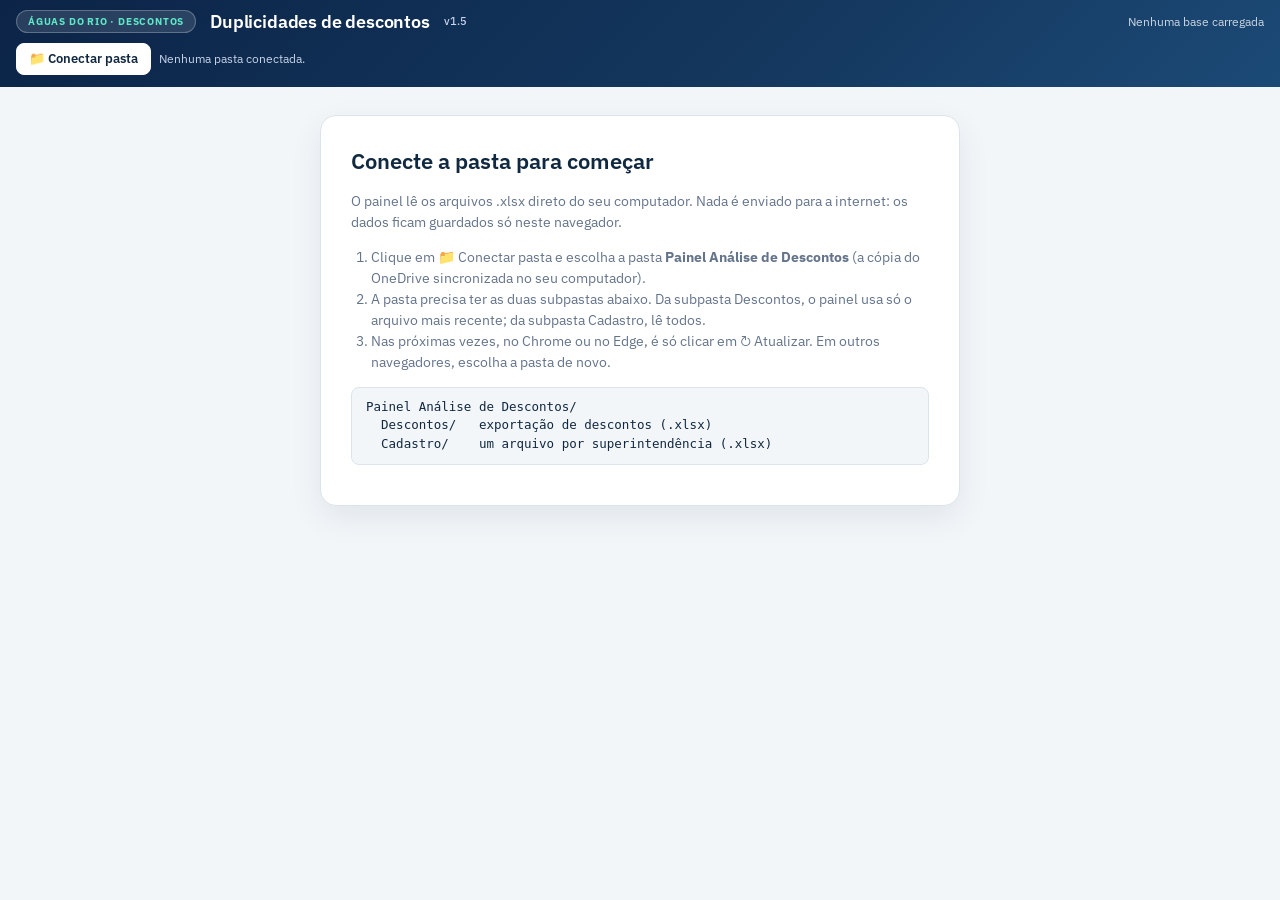
==== duplicidades/index.html @ 4d013b83 "v75: Duplicidade de descontos v1.5: nível 4 automático (mesmo desconto e mesmo total em meses difere" ====
<!doctype html>
<html lang="pt-BR">
<head>
<meta charset="utf-8">
<meta name="viewport" content="width=device-width, initial-scale=1">
<title>Duplicidades de descontos</title>
<!-- ícone: quadrado com o degradê do cabeçalho e duas etiquetas de desconto sobrepostas no verde-água do selo -->
<link rel="icon" type="image/svg+xml" href="data:image/svg+xml,%3Csvg xmlns=%22http://www.w3.org/2000/svg%22 viewBox=%220 0 64 64%22%3E%3Cdefs%3E%3ClinearGradient id=%22f%22 x1=%220%22 y1=%220%22 x2=%221%22 y2=%221%22%3E%3Cstop offset=%220%22 stop-color=%22%230b2447%22/%3E%3Cstop offset=%22.6%22 stop-color=%22%2314375e%22/%3E%3Cstop offset=%221%22 stop-color=%22%231b4a76%22/%3E%3C/linearGradient%3E%3C/defs%3E%3Crect width=%2264%22 height=%2264%22 rx=%2214%22 fill=%22url(%23f)%22/%3E%3Cpath d=%22M8 22h26l12 12-12 12H8z%22 fill=%22none%22 stroke=%22%235ee7c8%22 stroke-width=%225%22 stroke-linejoin=%22round%22 opacity=%22.55%22/%3E%3Cpath d=%22M16 14h26l14 14-14 14H16z%22 fill=%22%235ee7c8%22/%3E%3Ccircle cx=%2246%22 cy=%2228%22 r=%224%22 fill=%22%230b2447%22/%3E%3C/svg%3E">
<link rel="preconnect" href="https://fonts.googleapis.com">
<link rel="preconnect" href="https://fonts.gstatic.com" crossorigin>
<link href="https://fonts.googleapis.com/css2?family=IBM+Plex+Sans:wght@400;500;600;700&family=IBM+Plex+Sans+Condensed:wght@400;500;600;700&display=swap" rel="stylesheet">
<style>
/* Mesma paleta do painel de faturamento: marinho/azul = principal e positivo, laranja = negativo */
:root{
  --preto:#1f2d3d; --marinho:#102840; --azul:#176b9c; --azul-claro:#64748b; --cinza:#f3f6f9;
  --linha:#dbe4ec; --tint:#e7f0f6; --zebra:#f7fafc; --laranja:#E8710A; --laranja-texto:#C2560C; --laranja-tint:#FDEEDF;
  --existente:#BCD0E1; --aviso:#FFF8E1; --aviso-borda:#E0C070;
  --fonte:'IBM Plex Sans','Segoe UI',Arial,sans-serif;
  --fonte-cond:'IBM Plex Sans Condensed','Segoe UI',Arial,sans-serif;
}
*{box-sizing:border-box}
[hidden]{display:none !important}
body{font-family:var(--fonte);background:var(--cinza);margin:0;color:var(--preto);font-size:14px;line-height:1.5;-webkit-font-smoothing:antialiased}
button,select,input{font:inherit;color:inherit}
:focus-visible{outline:2px solid var(--azul-claro);outline-offset:2px}

/* ===== Cabeçalho ===== */
.header-exec{background:linear-gradient(135deg,#0b2447 0%,#14375e 60%,#1b4a76 100%);color:#fff;padding:10px 16px 12px}
.header-exec :focus-visible{outline-color:#fff}
.header-inner{max-width:1500px;margin:0 auto}
.header-linha{display:flex;align-items:center;gap:6px 14px;flex-wrap:wrap}
.header-badge{display:inline-block;background:rgba(255,255,255,.12);border:1px solid rgba(255,255,255,.25);color:#5ee7c8;font-size:10px;font-weight:700;letter-spacing:.08em;text-transform:uppercase;padding:3px 11px;border-radius:20px}
.header-exec h1{font-size:18px;font-weight:600;margin:0;line-height:1.2;letter-spacing:-.01em}
.versao{font-size:11px;font-weight:500;color:#C8D4EA;font-variant-numeric:tabular-nums}
.header-exec .status{font-size:12px;color:#cbd5e1;margin:0 0 0 auto}
.acoes{display:flex;align-items:center;gap:8px;flex-wrap:wrap;margin-top:10px}
.btn-top{padding:5px 12px;border-radius:8px;font-size:.82rem;font-weight:600;cursor:pointer;background:rgba(255,255,255,.12);color:#fff;border:1px solid rgba(255,255,255,.35)}
.btn-top:hover{background:rgba(255,255,255,.24)}
.btn-top.primary{background:#fff;color:var(--marinho);border-color:#fff}
.btn-top.primary:hover{background:#D5E0F2}
.btn-top.quiet{background:none;border-color:transparent;color:#C8D4EA;font-weight:500}
.btn-top.quiet:hover{color:#FFC9A0}
.btn-top:disabled{opacity:.45;cursor:default}
.fonte{font-size:12px;color:#C8D4EA}
.fonte b{color:#fff;font-weight:600}
.progresso{margin-top:10px}
.prog-linha{display:flex;align-items:center;gap:12px;font-size:.85rem;color:#D5E0F2;flex-wrap:wrap}
.prog-linha .barra{flex:0 1 320px;width:320px;height:8px;background:rgba(255,255,255,.2);border-radius:4px;overflow:hidden}
.barra-fill{height:100%;width:0;background:#5ee7c8;transition:width .2s}
.prog-linha b{color:#fff;font-variant-numeric:tabular-nums;min-width:38px}
.progresso .nota{color:#C8D4EA;margin:4px 0 0;font-size:12.5px;min-height:1.2em}
.progresso.erro #statusTexto,.progresso.erro .nota{color:#FFC9A0}
.progresso.erro .barra,.progresso.erro #statusPct{display:none}

/* ===== Barra de abas e filtros ===== */
.toolbar{max-width:1500px;margin:10px auto 0;padding:0 16px;display:flex;justify-content:space-between;align-items:center;gap:8px;flex-wrap:wrap}
.toggle{display:inline-flex;background:#fff;border:1px solid var(--linha);border-radius:8px;padding:2px}
.toggle button{padding:4px 16px;border:0;border-radius:6px;background:transparent;color:var(--azul);cursor:pointer;font-size:12.5px;font-weight:600}
.toggle button:hover{color:var(--marinho)}
.toggle button.active{background:var(--marinho);color:#fff}
.abas{display:flex;align-items:center;gap:8px;flex-wrap:wrap}
.toggle.painel button{font-size:13px;padding:5px 18px}
.toggle.painel button.active{background:var(--azul)}
.toggle.fonte-base button{font-size:13px;padding:5px 16px}
.filtros{display:flex;gap:8px;flex-wrap:wrap}
.filtro-wrap{position:relative}
.btn-filtro{display:inline-flex;align-items:center;gap:8px;padding:5px 12px;border-radius:8px;border:1px solid var(--linha);background:#fff;color:var(--marinho);cursor:pointer;font-size:12px;font-weight:600;white-space:nowrap}
.btn-filtro:hover{border-color:var(--azul-claro)}
.badge{background:var(--marinho);color:#fff;border-radius:10px;padding:1px 8px;font-size:11px;font-variant-numeric:tabular-nums}
.painel-filtro{display:none;position:absolute;top:calc(100% + 6px);right:0;z-index:100;background:#fff;border:1px solid var(--linha);border-radius:8px;padding:12px;max-height:320px;overflow-y:auto;box-shadow:0 8px 24px rgba(5,5,13,.12);min-width:240px}
.painel-filtro.aberto{display:block}
.painel-acoes{display:flex;gap:8px;margin-bottom:10px}
.check-list{display:flex;flex-direction:column;gap:6px}
.check-item{display:flex;align-items:center;gap:8px;font-size:13px;cursor:pointer}
.check-item input{accent-color:var(--marinho)}
.mini-btn{padding:4px 10px;border:1px solid var(--linha);border-radius:6px;background:var(--cinza);color:var(--marinho);cursor:pointer;font-size:12px;font-weight:600}

/* ===== Conteúdo ===== */
main{max-width:1500px;margin:0 auto;padding:0 16px 40px}
.card{background:#fff;margin:10px 0;padding:14px 18px;border:1px solid var(--linha);border-radius:12px;box-shadow:0 3px 12px rgba(17,42,66,.045)}
.card h2{font-size:14px;font-weight:600;margin:0 0 2px;color:var(--marinho);letter-spacing:-.005em}
.nota-secao{margin:0 0 8px;color:var(--azul-claro);font-size:12px;line-height:1.4}
.card-topo{display:flex;justify-content:space-between;align-items:flex-start;gap:8px 16px;flex-wrap:wrap}
.card-topo > div:first-child{flex:1 1 320px;min-width:0}
.card-topo > .toggle,.card-topo > .card-acoes,.card-topo > .legenda{flex:0 0 auto}
.card-acoes{display:flex;align-items:center;gap:8px;flex-wrap:wrap}
.sel-mes{font:inherit;font-size:12.5px;padding:5px 10px;border:1px solid var(--linha);border-radius:8px;background:#fff;color:var(--marinho)}
.legenda{display:flex;gap:14px;flex-wrap:wrap;font-size:12px;color:var(--azul-claro)}
.legenda i{display:inline-block;width:10px;height:10px;margin-right:6px;vertical-align:-1px}

/* ===== KPIs: faixa única ===== */
.kpis-grid{display:grid;grid-template-columns:repeat(60,minmax(0,1fr));gap:1px;margin:10px 0;background:var(--linha);border:1px solid var(--linha);border-radius:8px;overflow:hidden}
.kpi-card{background:#fff;padding:8px 12px;border-top:3px solid var(--marinho);min-width:0}
.kpi-card.negativo{border-top-color:var(--laranja)}
.kpi-card.destaque{background:var(--tint)}
.kpi-card h3{font-size:11px;font-weight:500;color:var(--azul-claro);margin:0 0 2px;line-height:1.3;min-height:2.6em;display:-webkit-box;-webkit-line-clamp:2;-webkit-box-orient:vertical;overflow:hidden}
.kpi-valor{font-family:var(--fonte-cond);font-size:20px;font-weight:600;margin:0;color:var(--preto);letter-spacing:-.01em;font-variant-numeric:tabular-nums;white-space:nowrap;overflow:hidden;text-overflow:ellipsis}
.kpi-card.destaque .kpi-valor{font-size:24px;color:var(--marinho)}
.kpi-card.negativo .kpi-valor{color:var(--laranja-texto)}
.kpi-delta{font-size:11px;margin:1px 0 0;color:var(--azul-claro);white-space:nowrap;overflow:hidden;text-overflow:ellipsis;font-variant-numeric:tabular-nums}
/* 9 indicadores: 4 na primeira linha (visão geral) e 5 na segunda (níveis, alerta, a verificar) */
#kpis{grid-template-columns:repeat(84,minmax(0,1fr))}
#kpis .kpi-card{grid-column:span 12}
#kpis .kpi-card:nth-child(-n+4){grid-column:span 21}
@media (max-width:900px){.kpis-grid,#kpis{grid-template-columns:repeat(2,minmax(0,1fr))}#kpis .kpi-card,#kpis .kpi-card:nth-child(-n+4){grid-column:span 1}}
@media (max-width:560px){.kpis-grid{grid-template-columns:repeat(2,minmax(0,1fr))}}


.avisos-card{border-color:var(--laranja);display:flex;align-items:center;gap:8px 16px;flex-wrap:wrap;font-size:13px;color:var(--laranja-texto)}
.btn-just{padding:5px 12px;border:1px solid var(--linha);border-radius:6px;background:#fff;color:var(--marinho);font-size:12.5px;cursor:pointer;font-weight:600}
.btn-just:hover{border-color:var(--azul-claro)}
.btn-just:disabled{opacity:.5;cursor:default}

/* ===== Gráfico com tabela alinhada embaixo ===== */
.bloco-rolagem{overflow-x:auto;scrollbar-width:thin}
.bloco{min-width:880px}
.bloco svg{display:block;width:100%;height:auto}
table{border-collapse:collapse;width:100%;font-family:var(--fonte-cond);font-size:12.5px;line-height:1.35;font-variant-numeric:tabular-nums}
th,td{padding:4px 7px;text-align:center;white-space:nowrap}
.tab-alinhada{table-layout:fixed;margin-top:2px}
.tab-alinhada col.rot{width:18%}
.tab-alinhada th{color:var(--azul-claro);font-weight:600;font-size:11.5px;border-bottom:1px solid var(--linha)}
.tab-alinhada td{border-bottom:1px solid #edf1f5}
.tab-alinhada td:first-child,.tab-alinhada th:first-child{text-align:left;font-family:var(--fonte);font-size:12px;color:#334155;white-space:normal;line-height:1.25}
.tab-alinhada tr.forte td{font-weight:700;color:var(--marinho);background:var(--tint)}
.tab-alinhada tr.forte td:first-child{color:var(--marinho)}
.tab-alinhada tr.info td{color:var(--laranja-texto)}
.tab-alinhada tr.info td:first-child{color:var(--laranja-texto)}
.tab-alinhada tr.mudo td{color:var(--azul-claro)}
.tab-alinhada i.cor{display:inline-block;width:9px;height:9px;margin-right:6px;vertical-align:0}

/* ===== Tabelas por cidade e sub-categoria ===== */
.tabela-wrap{overflow:auto;max-height:560px;scrollbar-width:thin}
.tab-seg th{background:var(--marinho);color:#fff;font-weight:600;font-size:11.5px;position:sticky;top:0;z-index:2}
.tab-seg th.sortable{cursor:pointer}
.tab-seg th.sortable:hover{background:var(--azul)}
.tab-seg td{border-bottom:1px solid #edf1f5}
.tab-seg th.grupo{background:var(--azul);text-align:center}
.tab-seg .mudo{color:var(--azul-claro);font-size:11px;font-weight:400}
.tab-seg td.aviso-lista{text-align:left;color:var(--laranja-texto);background:var(--laranja-tint);white-space:normal}
.btn-num{border:0;background:none;padding:0;font:inherit;color:var(--azul);font-weight:600;cursor:pointer;text-decoration:underline;text-underline-offset:2px}
.btn-num:disabled{color:var(--azul-claro);text-decoration:none;cursor:default;font-weight:400}
.tab-seg td:first-child,.tab-seg th:first-child{text-align:left;position:sticky;left:0;z-index:1;background:#fff}
.tab-seg th:first-child{z-index:3;background:var(--marinho)}
.tab-seg td:first-child{color:#334155;font-weight:600;font-family:var(--fonte);font-size:12.5px}
.tab-seg tbody tr:hover td{background:#f8fafc}
.aviso-abas{background:#fff4e8;border:1px solid #f3c89a;border-left:4px solid var(--laranja,#E8710A);color:#7a3a06;border-radius:8px;padding:10px 14px;margin:0 0 12px;font-size:13px;line-height:1.45}
.aviso-abas b{color:#C2560C}
.dados span.neg{color:var(--laranja-texto);font-weight:600}
.dados .tab-seg td{white-space:normal}
.dados h2{margin-top:18px}.dados h2:first-child{margin-top:0}
.dados ol{margin:6px 0 4px;padding-left:24px;line-height:1.5;font-size:13.5px;color:#1e293b}
.dados ol li{margin:7px 0}.dados ol li b{color:var(--marinho)}
.dados ul{margin:4px 0;padding-left:20px}
.dados .ex{color:var(--azul-claro);font-size:12.5px}
.dados table{max-width:760px;margin:6px 0 10px}
.dados p.nota-secao{max-width:none}
.tab-seg tr.linha-total td{background:var(--tint);border-top:1.5px solid var(--azul);font-weight:700;color:var(--marinho)}
.tab-seg td.tot{font-weight:700;color:var(--marinho);background:var(--zebra)}
.tab-seg td.info{color:var(--laranja-texto)}
.tab-seg td.zero{color:#b6c2ce}

/* ===== Consolidado ===== */
.cons-bar{display:flex;flex-wrap:wrap;gap:10px 18px;align-items:center;margin-bottom:10px}
.field{display:flex;align-items:center;gap:8px;color:var(--marinho);font-size:12.5px;font-weight:600}
.field select,.field input{font-weight:400;padding:5px 10px;border:1px solid var(--linha);border-radius:8px;background:#fff;color:var(--marinho);min-width:160px}
.chips{display:flex;flex-wrap:wrap;gap:6px}
.chip{border:1px solid var(--linha);background:#fff;border-radius:999px;padding:2px 11px;font-size:12px;cursor:pointer;color:var(--azul-claro)}
.chip[aria-pressed="true"]{background:var(--marinho);border-color:var(--marinho);color:#fff}
.keyline{font-size:12px;color:var(--azul-claro);margin:0 0 6px}
.keyline i{display:inline-block;width:11px;height:11px;border:1px solid var(--linha);margin:0 5px 0 14px;vertical-align:-1px}
.keyline i:first-child{margin-left:0}
.count{color:var(--azul-claro);font-size:12.5px;margin:0 0 6px}
.aviso-cons{font-size:12px;color:var(--laranja-texto);margin:0 0 6px}
.btn-link{border:0;background:none;padding:0;color:var(--azul);font-size:12px;font-weight:600;cursor:pointer;text-decoration:underline}
.cons-wrap{overflow:auto;max-height:620px;border:1px solid var(--linha);border-radius:8px}
.cons th,.cons td{font-size:12px;padding:4px 8px;border-bottom:1px solid #edf1f5;text-align:right}
.cons th{background:var(--marinho);color:#fff;font-weight:600;position:sticky;top:0;z-index:2}
.cons thead tr:nth-child(2) th{background:var(--azul);font-weight:500}
.cons th.grp{text-align:left;border-left:1px solid rgba(255,255,255,.35)}
.cons th.gs,.cons td.gs{border-left:1px solid var(--linha)}
.cons .txt{text-align:left}
.cons th:first-child,.cons td:first-child{position:sticky;left:0;z-index:1;background:#fff}
.cons th:first-child{z-index:3;background:var(--marinho)}
.cons .c2{position:sticky;left:var(--c1w,100px);z-index:1;background:#fff;border-right:1px solid var(--linha)}
.cons thead th.c2{z-index:3;background:var(--marinho)}
.cons thead tr:nth-child(2) th{left:auto;z-index:2}
.cons tbody tr:hover td{background:#f8fafc}
.cons td.pos{color:var(--marinho);font-weight:600}
.cons td.neg{color:var(--laranja-texto);font-weight:600}
.cons td.chg-in{background:var(--tint) !important;color:var(--marinho);font-weight:600}
.cons td.chg-out{background:var(--laranja-tint) !important;color:var(--laranja-texto);font-weight:600}
.cons td.warn{background:var(--aviso) !important;outline:1px dashed var(--aviso-borda);outline-offset:-2px}
.pager{display:flex;align-items:center;gap:10px;justify-content:flex-end;margin-top:10px;color:var(--azul-claro);font-size:12.5px}

/* ===== Tela inicial ===== */
.inicio{max-width:640px;margin:28px auto;background:#fff;border-radius:16px;border:1px solid var(--linha);box-shadow:0 12px 32px rgba(17,42,66,.08);padding:28px 30px}
.inicio h2{margin:0 0 8px;font-size:22px;font-weight:600;color:var(--marinho)}
.inicio p,.inicio li{color:var(--azul-claro)}
.inicio ol{padding-left:20px}
.drop{margin-top:18px;border:2px dashed var(--linha);border-radius:10px;padding:24px;text-align:center;color:var(--azul-claro)}
.drop.over{border-color:var(--azul);background:var(--tint)}
.bloco svg{cursor:crosshair}
.dica{position:fixed;z-index:70;pointer-events:none;background:#fff;border:1px solid var(--linha);border-radius:8px;box-shadow:0 8px 24px rgba(17,42,66,.16);padding:8px 12px;font-size:12px;line-height:1.45;min-width:200px;max-width:320px;font-variant-numeric:tabular-nums}
.dica b.mes{display:block;font-size:12.5px;color:var(--marinho);margin-bottom:4px}
.dica .lin{display:flex;justify-content:space-between;gap:14px;color:#334155}
.dica .lin span:last-child{font-family:var(--fonte-cond);font-weight:600;color:var(--preto)}
.dica .lin i{display:inline-block;width:9px;height:9px;margin-right:6px;vertical-align:0}
.dica .lin.forte span{font-weight:700;color:var(--marinho)}
.dica .lin.neg span:last-child{color:var(--laranja-texto)}
.dica .lin.mudo{color:var(--azul-claro)}
.dica hr{border:0;border-top:1px solid var(--linha);margin:4px 0}
.toast{position:fixed;bottom:20px;left:50%;transform:translateX(-50%);background:var(--marinho);color:#fff;padding:10px 18px;border-radius:8px;z-index:60;font-size:13px;max-width:90vw}
.rodape{color:var(--azul-claro);font-size:11.5px;margin:12px 2px 0;line-height:1.45}
@media (prefers-reduced-motion: reduce){.barra-fill{transition:none}}
@media print{
  @page{size:A4 landscape;margin:10mm}
  .acoes,.fonte,.progresso,.toolbar .filtros,.toggle,.btn-just,.cons-bar{display:none !important}
  .header-exec,th,.kpi-card,.tab-alinhada tr.forte td{-webkit-print-color-adjust:exact;print-color-adjust:exact}
  .card,.kpis-grid{break-inside:avoid}
  .bloco{min-width:0}
}
/* ===== Específico deste painel ===== */
.painel-filtro .busca-filtro{width:100%;margin:0 0 8px;padding:5px 9px;border:1px solid var(--linha);border-radius:6px;font-size:12.5px}
.btn-filtro .badge.todas{background:var(--tint);color:var(--marinho)}
.filtro-wrap.ligado .btn-filtro{border-color:#f59e0b;background:#ffedd5;color:#9a3412}
.filtro-wrap.ligado .badge{background:#9a3412}
.btn-limpar{border:0;background:none;color:var(--laranja-texto);font-size:12px;font-weight:600;cursor:pointer;padding:5px 4px}
.btn-limpar:hover{text-decoration:underline}
.tag{display:inline-block;border-radius:10px;padding:0 8px;font-size:11px;font-weight:600;font-family:var(--fonte);white-space:nowrap}
.tag.n1{background:var(--marinho);color:#fff}
.tag.n2{background:#dbeaf4;color:var(--azul)}
.tag.n3{background:#e6f1f8;color:#102840;border:1px solid #9cc3dc}
.tag.n4{background:#dcf2ea;color:#14634f;border:1px solid #1f8a70}
.tag.n5{background:#fdf0c4;color:#7a4b00;border:1px solid #e0a100}
.cons .mudo{color:var(--azul-claro);font-size:11px}
.tag.al{background:var(--laranja-tint);color:var(--laranja-texto)}
.tag.ver{background:#ffedd5;color:#9a3412}
.tag.ok{background:#dcfce7;color:#166534}
.tag.rep{background:var(--laranja-tint);color:var(--laranja-texto)}
.tag.sup{background:#e0e7ff;color:#3730a3}
.cons td.abre{width:26px;text-align:center;cursor:pointer;color:var(--azul);font-weight:700}
.cons tr.linha{cursor:pointer}
.cons tr.aberta td{background:var(--tint)}
.cons tr.det > td{background:#f8fafc;padding:8px 10px 12px 36px;text-align:left}
.cons tr.det table{width:auto;min-width:760px;border:1px solid var(--linha);border-radius:6px;background:#fff}
.cons tr.det th{position:static;background:var(--azul);font-size:11.5px}
.cons tr.det td{font-size:12px;border-bottom:1px solid #edf1f5}
.cons tr.det tr.repeticao td{color:var(--laranja-texto)}
.cons td.num{font-variant-numeric:tabular-nums}
.cons td.forte{font-weight:700;color:var(--marinho)}
.cons td.neg{color:var(--laranja-texto);font-weight:600}
.cons th:first-child,.cons td:first-child{position:static}
.lista-nota{font-size:12px;color:var(--azul-claro);margin:0 0 8px}
.tab-seg td.num{text-align:right}
.tab-seg th{text-align:right}
.tab-seg th:first-child{text-align:left}
.tab-usr td:first-child{font-family:var(--fonte-cond)}
.kpi-delta{white-space:normal}
.kpi-card.alerta{border-top-color:var(--laranja)}
.kpi-card.alerta .kpi-valor{color:var(--laranja-texto)}
.kpi-card.atencao{border-top-color:#f59e0b}
.bloco svg .col-hover{fill:transparent}
.bloco svg .col-hover:hover,.bloco svg .col-hover.ativa{fill:rgba(23,107,156,.07)}
.dados .tab-seg{width:auto}
.dados .tab-seg th{text-align:left}
.dados .tab-seg td.num,.dados .tab-seg th.num{text-align:right}
.bloco .tab-alinhada td:first-child,.bloco .tab-alinhada th:first-child{position:sticky;left:0;z-index:1;background:#fff;box-shadow:6px 0 6px -6px rgba(17,42,66,.18)}
.bloco .tab-alinhada tr.forte td:first-child{background:var(--tint)}
.semdados{padding:30px 10px;text-align:center;color:var(--azul-claro)}
/* dentro do painel de Arrecadação: a pasta vem da pasta principal (subpasta Duplicidades); sem os botões de pasta */
body.embutido #btnFolder,body.embutido #btnUpdate,body.embutido #btnClear,body.embutido .header-badge,body.embutido .header-linha h1{display:none!important}
body.embutido .header-exec{border-radius:10px;padding:6px 14px}
body.embutido .acoes{margin-top:2px}
/* página inteira e nada rolando para o lado: tabelas e gráficos cabem no quadro (texto e títulos quebram linha) */
.header-inner,.toolbar,main{max-width:none}
body.embutido .toolbar{padding:0}
body.embutido main{padding:0 0 30px}
.bloco-rolagem{overflow-x:hidden}
.tabela-wrap{overflow-x:hidden;overflow-y:auto}
.cons-wrap{overflow-x:hidden;overflow-y:auto}
th{white-space:normal}
td.txt,table.res-tab td:first-child,.tab-seg td:first-child{white-space:normal;overflow-wrap:anywhere}
.cons{width:100%}
/* Resultado (apresentação): no estilo do resultado da Análise de Garantia */
.res-kpis{display:grid;grid-template-columns:1.4fr 1fr 1fr;gap:12px;margin:10px 0 14px}
.res-kpi{background:#fff;border:1px solid var(--linha);border-radius:10px;padding:14px 18px;border-left:6px solid var(--marinho)}
.res-kpi.total{background:var(--marinho);color:#fff;border-left-color:#5ee7c8}
.res-kpi span{display:block;font-size:12px;font-weight:600;text-transform:uppercase;letter-spacing:.03em;color:var(--azul-claro)}
.res-kpi.total span{color:#c8d4ea}
.res-kpi b{display:block;font-size:30px;font-weight:600;color:var(--marinho);margin:4px 0 2px;line-height:1.1}
.res-kpi.total b{color:#fff;font-size:36px}
.res-kpi small{font-size:12px;color:var(--azul-claro)}
.res-kpi.total small{color:#c8d4ea}
.res-grade{display:grid;grid-template-columns:minmax(0,1fr) minmax(0,1.25fr);gap:14px;margin-bottom:14px}
.res-grade .card{margin:0}
table.res-tab{width:100%;border-collapse:collapse;font-size:13px}
table.res-tab th{background:var(--marinho);color:#fff;font-weight:600;font-size:11.5px;padding:6px 8px;text-align:left}
table.res-tab th.num,table.res-tab td.num{text-align:right}
table.res-tab td{padding:6px 8px;border-bottom:1px solid var(--linha);text-align:left}
table.res-tab th{white-space:normal;vertical-align:bottom}
table.res-tab td.num{white-space:nowrap}
table.res-tab tr.linha-total td{background:var(--tint);font-weight:700;color:var(--marinho);border-top:2px solid var(--marinho)}
table.res-tab td.ganho{color:#166534;font-weight:700}
.res-cor{display:inline-block;width:10px;height:10px;border-radius:2px;margin-right:6px;vertical-align:middle}
.res-barra{display:flex;height:14px;border-radius:7px;overflow:hidden;background:#eef2f6;margin:6px 0 2px}
.res-barra i{display:block;height:100%}
.res-nota{font-size:12px;color:var(--azul-claro);margin:6px 0 0}
.res-kpis.unico{grid-template-columns:minmax(0,1fr)}
table.res-tab tr.res-sup td:first-child{cursor:pointer;font-weight:600}
table.res-tab tr.res-sup:hover td{background:#f5f8fb}
.res-seta{display:inline-block;width:14px;color:var(--azul)}
table.res-tab tr.res-cid td{color:#475569;font-size:12.5px}
table.res-tab tr.res-cid td:first-child{padding-left:28px}
@media (max-width:900px){.res-kpis,.res-grade{grid-template-columns:minmax(0,1fr)}}
/* verificação manual (Alerta e A verificar): Duplicidade (nível 4) ou Válido */
.marca{display:inline-flex;gap:4px}
.marca button{font:inherit;font-size:11px;font-weight:600;padding:2px 8px;border-radius:10px;border:1px solid var(--linha);background:#fff;color:var(--azul);cursor:pointer;white-space:nowrap}
.marca button.on-dup{background:#fdf0c4;border-color:#e0a100;color:#7a4b00}
.marca button.on-ok{background:#dcfce7;border-color:#86efac;color:#166534}
pre.pasta{background:var(--cinza);border:1px solid var(--linha);border-radius:8px;padding:10px 14px;font-size:12.5px;color:var(--marinho);overflow:auto}
</style>
</head>
<body>

<header class="header-exec">
  <div class="header-inner">
    <div class="header-linha">
      <span class="header-badge">Águas do Rio · Descontos</span>
      <h1>Duplicidades de descontos</h1>
      <span class="versao" id="versao" title="Versão do painel"></span>
      <p class="status" id="status">Nenhuma base carregada</p>
    </div>
    <div class="acoes">
      <button class="btn-top primary" id="btnFolder" type="button">📁 Conectar pasta</button>
      <button class="btn-top" id="btnUpdate" type="button" hidden>↻ Atualizar</button>
      <span class="fonte" id="fonte">Nenhuma pasta conectada.</span>
      <button class="btn-top quiet" id="btnClear" type="button" hidden style="margin-left:auto">Apagar dados do navegador</button>
      <input type="file" id="inFolder" webkitdirectory multiple hidden>
    </div>
    <div class="progresso" id="progresso" hidden role="status" aria-live="polite">
      <div class="prog-linha"><div class="barra"><div class="barra-fill" id="barraFill"></div></div><b id="statusPct">0%</b><span id="statusTexto">Preparando…</span></div>
      <p class="nota" id="statusNota"></p>
    </div>
  </div>
</header>

<div class="toolbar" id="toolbar" hidden>
  <div class="abas">
    <div class="toggle" role="group" aria-label="Visão" id="subAbas">
      <button type="button" class="active" data-tab="resultado" aria-pressed="true">Resultado</button>
      <button type="button" data-tab="resumo" aria-pressed="false">Diagnóstico</button>
      <button type="button" data-tab="dup" aria-pressed="false">Duplicidades</button>
      <button type="button" data-tab="dados" aria-pressed="false">Dados</button>
    </div>
  </div>
  <div class="filtros">
    <div class="filtro-wrap" id="fSup"></div>
    <div class="filtro-wrap" id="fCid"></div>
    <div class="filtro-wrap" id="fZona"></div>
    <div class="filtro-wrap" id="fUsr"></div>
    <div class="filtro-wrap" id="fMes"></div>
    <button type="button" class="btn-limpar" id="btnLimpar" hidden>Limpar filtros</button>
  </div>
</div>

<main>
  <section class="inicio" id="empty">
    <h2>Conecte a pasta para começar</h2>
    <p>O painel lê os arquivos .xlsx direto do seu computador. Nada é enviado para a internet: os dados ficam guardados só neste navegador.</p>
    <ol>
      <li>Clique em 📁 Conectar pasta e escolha a pasta <b>Painel Análise de Descontos</b> (a cópia do OneDrive sincronizada no seu computador).</li>
      <li>A pasta precisa ter as duas subpastas abaixo. Da subpasta Descontos, o painel usa só o arquivo mais recente; da subpasta Cadastro, lê todos.</li>
      <li>Nas próximas vezes, no Chrome ou no Edge, é só clicar em ↻ Atualizar. Em outros navegadores, escolha a pasta de novo.</li>
    </ol>
    <pre class="pasta">Painel Análise de Descontos/
  Descontos/   exportação de descontos (.xlsx)
  Cadastro/    um arquivo por superintendência (.xlsx)</pre>
  </section>

  <!-- ===== Resultado (apresentação) ===== -->
  <section id="view-resultado" hidden>
    <div class="card">
      <div class="card-topo"><div>
        <h2>Resultado do trabalho com os descontos em duplicidade</h2>
        <p class="nota-secao" id="resNota"></p>
      </div></div>
      <div class="res-kpis" id="resKpis"></div>
      <div class="res-barra" id="resBarra"></div>
      <p class="res-nota" id="resBarraNota"></p>
    </div>
    <div class="res-grade">
      <div class="card"><h2>Por nível</h2><div class="tabela-wrap"><table class="res-tab" id="resNivel"></table></div></div>
      <div class="card"><h2 id="resSupTit">Por superintendência</h2><div class="tabela-wrap"><table class="res-tab" id="resSup"></table></div></div>
    </div>
    <div class="card">
      <div class="card-topo"><div><h2>Por mês de referência</h2><p class="nota-secao">Valor recuperado (lançamentos a mais) de cada mês de referência, por nível.</p></div></div>
      <div class="bloco-rolagem"><div class="bloco" id="resMesGraf"></div></div>
      <div class="tabela-wrap"><table class="res-tab" id="resMes"></table></div>
    </div>
    <div class="card">
      <div class="card-topo"><div><h2>Verificação manual</h2><p class="nota-secao">Casos de “Alerta entre meses” e “A verificar” conferidos na matrícula (aba Duplicidades). Marcados como duplicidade, entram no nível 5.</p></div></div>
      <div class="tabela-wrap"><table class="res-tab" id="resVerif"></table></div>
    </div>
  </section>

  <!-- ===== Diagnóstico (antes "Resumo") ===== -->
  <section id="view-resumo" hidden>
    <div class="kpis-grid" id="kpis"></div>

    <div class="card">
      <div class="card-topo">
        <div>
          <h2 id="grafTit">Lançamentos a mais por mês de referência</h2>
          <p class="nota-secao" id="grafNota"></p>
        </div>
        <div class="card-acoes">
          <div class="legenda"><span><i style="background:#102840"></i>Nível 1 – idênticos</span><span><i style="background:#176b9c"></i>Nível 2 – total diferente</span><span><i style="background:#9cc3dc"></i>Nível 3 – mesmo total, desconto diferente</span><span><i style="background:#1f8a70"></i>Nível 4 – idêntico em meses diferentes</span><span><i style="background:#e0a100"></i>Nível 5 – verificado manualmente</span></div>
          <div class="toggle" role="group" aria-label="Medida do gráfico">
            <button type="button" class="active" data-med="rep" aria-pressed="true">Lançamentos</button>
            <button type="button" data-med="mat" aria-pressed="false">Matrículas</button>
            <button type="button" data-med="val" aria-pressed="false">Valor (R$)</button>
          </div>
        </div>
      </div>
      <div class="bloco-rolagem"><div class="bloco" id="grafBloco"></div></div>
    </div>

    <div class="card">
      <div class="card-topo">
        <div>
          <h2>Por usuário</h2>
          <p class="nota-secao">Quem fez os lançamentos dos descontos repetidos. Os lançamentos a mais contam para o usuário que os fez (o lançamento mais recente de cada desconto repetido é o válido). Clique no número de lançamentos a mais para ver os descontos repetidos do usuário.</p>
        </div>
      </div>
      <div class="tabela-wrap"><table class="tab-seg tab-usr" id="tblUsr"></table></div>
    </div>
    <p class="rodape" id="rodapeResumo"></p>
  </section>

  <!-- ===== Duplicidades ===== -->
  <section id="view-dup" hidden>
    <div class="card">
      <div class="card-topo">
        <div>
          <h2 id="listaTit">Duplicidades</h2>
          <p class="nota-secao" id="listaNota"></p>
        </div>
        <div class="toggle" role="group" aria-label="Lista">
          <button type="button" class="active" data-lista="dup" aria-pressed="true">Duplicidades</button>
          <button type="button" data-lista="al" aria-pressed="false">Alerta entre meses</button>
          <button type="button" data-lista="ver" aria-pressed="false">A verificar</button>
        </div>
      </div>
      <div class="cons-bar">
        <label class="field">Buscar <input type="search" id="busca" placeholder="Matrícula ou cliente"></label>
        <label class="field" id="campoNivel">Nível
          <select id="selNivel"><option value="">Todos os níveis</option><option value="1">Nível 1 – idênticos</option><option value="2">Nível 2 – total diferente</option><option value="3">Nível 3 – mesmo total, desconto diferente</option><option value="4">Nível 4 – idêntico em meses diferentes</option><option value="5">Nível 5 – verificado manualmente</option></select>
        </label>
        <label class="field">Ordenar
          <select id="selOrd">
            <option value="valor">Maior valor em duplicidade</option>
            <option value="vezes">Mais lançamentos</option>
            <option value="recente">Mais recentes</option>
            <option value="mat">Matrícula</option>
          </select>
        </label>
        <button type="button" class="btn-just" id="btnCsv">⬇ Baixar lista</button>
      </div>
      <p class="count" id="contagem"></p>
      <div class="cons-wrap"><table class="cons" id="tblLista"></table></div>
      <div class="pager" id="pager"></div>
    </div>
  </section>

  <!-- ===== Dados ===== -->
  <section id="view-dados" hidden>
    <div class="card dados" id="dados"></div>
  </section>
</main>
<div class="dica" id="dica" hidden></div>

<script type="text/plain" id="worker-src">
const norm = s => String(s == null ? '' : s).normalize('NFD').replace(/[\u0300-\u036f]/g,'').trim().toUpperCase().replace(/\s+/g,'_');
const str = v => v == null ? '' : String(v).trim();
function toNum(v){
  if (v == null || v === '') return 0;
  if (typeof v === 'number') return isFinite(v) ? v : 0;
  let s = String(v).trim();
  if (s.indexOf(',') >= 0) s = s.replace(/\./g,'').replace(',', '.');
  const n = Number(s); return isFinite(n) ? n : 0;
}
function refKey(v){
  if (v == null || v === '') return null;
  if (typeof v === 'number'){
    if (v < 20000 || v > 80000) return null;
    const d = new Date(Math.round((v - 25569) * 86400000));
    return d.getUTCFullYear() + '-' + String(d.getUTCMonth() + 1).padStart(2,'0');
  }
  const s = String(v).trim(); let m;
  if ((m = /^(\d{1,2})\/(\d{1,2})\/(\d{4})/.exec(s))) return m[3] + '-' + m[2].padStart(2,'0');
  if ((m = /^(\d{4})-(\d{1,2})/.exec(s))) return m[1] + '-' + m[2].padStart(2,'0');
  if ((m = /^(\d{1,2})\/(\d{4})$/.exec(s))) return m[2] + '-' + m[1].padStart(2,'0');
  const t = s.normalize('NFD').replace(/[\u0300-\u036f]/g, '').toLowerCase();
  if ((m = /^([a-z]{3})[a-z]*[\/\-. ](\d{2}|\d{4})$/.exec(t))){
    const i = ['jan','fev','mar','abr','mai','jun','jul','ago','set','out','nov','dez'].indexOf(m[1]);
    if (i >= 0) return (m[2].length === 4 ? m[2] : '20' + m[2]) + '-' + String(i + 1).padStart(2, '0');
  }
  return null;
}
function dec(s){
  if (s.indexOf('&') < 0) return s;
  return s.replace(/&(amp|lt|gt|quot|apos|#x[0-9a-fA-F]+|#\d+);/g, (x, e) =>
    e === 'amp' ? '&' : e === 'lt' ? '<' : e === 'gt' ? '>' : e === 'quot' ? '"' : e === 'apos' ? "'" :
    e[1] === 'x' ? String.fromCodePoint(parseInt(e.slice(2), 16)) : String.fromCodePoint(+e.slice(1)));
}
function texts(xml){
  xml = xml.replace(/<rPh\b[\s\S]*?<\/rPh>/g, '');
  let out = '', m; const re = /<t\b[^>]*>([\s\S]*?)<\/t>/g;
  while ((m = re.exec(xml))) out += m[1];
  return dec(out);
}
function colIdx(letters){ let n = 0; for (let i = 0; i < letters.length; i++) n = n * 26 + (letters.charCodeAt(i) - 64); return n - 1; }

/* ---------- leitura do zip (.xlsx) por partes ---------- */
async function readZip(file){
  const tailLen = Math.min(file.size, 65557 + 22);
  const tail = new DataView(await file.slice(file.size - tailLen).arrayBuffer());
  let eocd = -1;
  for (let i = tailLen - 22; i >= 0; i--) if (tail.getUint32(i, true) === 0x06054b50){ eocd = i; break; }
  if (eocd < 0) throw new Error(file.name + ' não parece ser um arquivo .xlsx válido.');
  let n = tail.getUint16(eocd + 10, true), cdSize = tail.getUint32(eocd + 12, true), cdOff = tail.getUint32(eocd + 16, true);
  if ((cdOff === 0xFFFFFFFF || n === 0xFFFF) && eocd >= 20 && tail.getUint32(eocd - 20, true) === 0x07064b50){
    const z64off = Number(tail.getBigUint64(eocd - 12, true));
    const z = new DataView(await file.slice(z64off, z64off + 56).arrayBuffer());
    n = Number(z.getBigUint64(32, true)); cdSize = Number(z.getBigUint64(40, true)); cdOff = Number(z.getBigUint64(48, true));
  }
  const cd = new DataView(await file.slice(cdOff, cdOff + cdSize).arrayBuffer());
  const td = new TextDecoder();
  const entries = []; let p = 0;
  while (p + 46 <= cd.byteLength && cd.getUint32(p, true) === 0x02014b50){
    const method = cd.getUint16(p + 10, true);
    let csize = cd.getUint32(p + 20, true), usize = cd.getUint32(p + 24, true);
    const nl = cd.getUint16(p + 28, true), xl = cd.getUint16(p + 30, true), cl = cd.getUint16(p + 32, true);
    let off = cd.getUint32(p + 42, true);
    const name = td.decode(new Uint8Array(cd.buffer, cd.byteOffset + p + 46, nl));
    let q = p + 46 + nl; const xend = q + xl;
    while (q + 4 <= xend){
      const id = cd.getUint16(q, true), sz = cd.getUint16(q + 2, true); let r = q + 4;
      if (id === 0x0001){
        if (usize === 0xFFFFFFFF){ usize = Number(cd.getBigUint64(r, true)); r += 8; }
        if (csize === 0xFFFFFFFF){ csize = Number(cd.getBigUint64(r, true)); r += 8; }
        if (off === 0xFFFFFFFF){ off = Number(cd.getBigUint64(r, true)); r += 8; }
      }
      q += 4 + sz;
    }
    entries.push({ name, method, csize, usize, off });
    p = xend + cl;
  }
  return entries;
}
async function entryStream(file, e){
  const lh = new DataView(await file.slice(e.off, e.off + 30).arrayBuffer());
  const start = e.off + 30 + lh.getUint16(26, true) + lh.getUint16(28, true);
  let s = file.slice(start, start + e.csize).stream();
  if (e.method === 8) s = s.pipeThrough(new DecompressionStream('deflate-raw'));
  else if (e.method !== 0) throw new Error('Compressão não suportada em ' + e.name);
  return s.pipeThrough(new TextDecoderStream());
}
async function entryText(file, e){
  const r = (await entryStream(file, e)).getReader(); let out = '';
  for (;;){ const { value, done } = await r.read(); if (done) break; out += value; }
  return out;
}
async function streamBlocks(file, e, closeTag, onBlock, onProgress){
  const reader = (await entryStream(file, e)).getReader();
  let buf = '', seen = 0;
  for (;;){
    const { value, done } = await reader.read();
    if (done) break;
    seen += value.length; buf += value;
    let pos = 0, idx;
    while ((idx = buf.indexOf(closeTag, pos)) !== -1){
      const blk = buf.slice(pos, idx); pos = idx + closeTag.length;
      if (onBlock(blk) === false){ try { await reader.cancel(); } catch (_) {} return; }
    }
    buf = buf.slice(pos);
    if (onProgress) onProgress(Math.min(1, seen / Math.max(1, e.usize)));
  }
}

const RE_C = /<c\b([^>]*?)(?:\/>|>([\s\S]*?)<\/c>)/g;
const RE_R = /\br="([A-Z]+)/, RE_T = /\bt="([^"]+)"/, RE_V = /<v>([\s\S]*?)<\/v>/;
function parseCells(blk, sst){
  const out = []; let m, seq = 0; RE_C.lastIndex = 0;
  while ((m = RE_C.exec(blk))){
    const a = m[1], inner = m[2];
    const rm = RE_R.exec(a); const col = rm ? colIdx(rm[1]) : seq; seq = col + 1;
    if (inner === undefined) continue;
    const tm = RE_T.exec(a); const t = tm ? tm[1] : 'n';
    let v;
    if (t === 'inlineStr') v = texts(inner);
    else {
      const vm = RE_V.exec(inner); if (!vm) continue;
      const raw = vm[1];
      if (t === 's') v = sst[+raw];
      else if (t === 'str' || t === 'e') v = dec(raw);
      else if (t === 'b') v = raw === '1' ? 'VERDADEIRO' : 'FALSO';
      else v = +raw;
    }
    out[col] = v;
  }
  return out;
}

/* ---------- acumuladores ---------- */
class G {
  constructor(T, n){ this.T = T; this.a = new T(n || 65536); this.n = 0; }
  push(x){ if (this.n === this.a.length){ const b = new this.T(this.a.length * 2); b.set(this.a); this.a = b; } this.a[this.n++] = x; }
  out(){ return this.a.slice(0, this.n); }
}
class Dict {
  constructor(){ this.m = new Map(); this.list = []; }
  id(s){ let i = this.m.get(s); if (i === undefined){ i = this.list.length; this.m.set(s, i); this.list.push(s); } return i; }
}
let lastPost = 0;
function progress(title, msg, pct, force){
  const now = Date.now();
  if (!force && now - lastPost < 200) return;
  lastPost = now; self.postMessage({ type: 'progress', title, msg, pct });
}
async function sheetList(file, byName){
  const wb = byName.get('xl/workbook.xml'), rel = byName.get('xl/_rels/workbook.xml.rels');
  const out = [];
  if (wb && rel){
    const wx = await entryText(file, wb), rx = await entryText(file, rel);
    const targets = {};
    for (const m of rx.matchAll(/<Relationship\b[^>]*>/g)){
      const id = /\bId="([^"]+)"/.exec(m[0]), tg = /\bTarget="([^"]+)"/.exec(m[0]);
      if (id && tg) targets[id[1]] = tg[1];
    }
    for (const m of wx.matchAll(/<sheet\b[^>]*>/g)){
      const nm = /\bname="([^"]*)"/.exec(m[0]), id = /\br:id="([^"]+)"/.exec(m[0]);
      if (!nm || !id || !targets[id[1]]) continue;
      let t = targets[id[1]];
      t = t.startsWith('/') ? t.slice(1) : 'xl/' + t.replace(/^\.\//, '');
      if (byName.has(t)) out.push({ name: dec(nm[1]), entry: byName.get(t) });
    }
  }
  if (!out.length) for (const [k, e] of byName) if (/^xl\/worksheets\/sheet\d+\.xml$/.test(k)) out.push({ name: k.split('/').pop(), entry: e });
  return out;
}

/* ---------- arquivo de descontos ---------- */
const ALIAS_DESC = { EMP_CODIGO:'emp', DAT_ACESSO:'dat', DAT_ACESSO_HORA:'hora', REFERENCIA:'ref', ANO_LOG:'ano', NUM_LOG:'log',
  ZONA_LIGACAO:'zona', NUM_LIGACAO:'mat', COD_USUARIO:'usr', VALOR_A_VISTA:'vav', DESCONTO:'desc', VALOR_TOTAL:'tot', PCT_DESCONTO:'pct' };
const OBRIG_DESC = ['EMP_CODIGO', 'DAT_ACESSO', 'REFERENCIA', 'NUM_LOG', 'NUM_LIGACAO', 'COD_USUARIO', 'VALOR_A_VISTA', 'DESCONTO', 'VALOR_TOTAL'];
const vazio = v => v == null || v === '';
// valor numérico de verdade (número, ou texto que vira número); "NULL" e vazio não contam
const temNum = v => typeof v === 'number' ? isFinite(v) : !vazio(v) && /^-?[\d.]+(,\d+)?$|^-?\d+(\.\d+)?$/.test(String(v).trim());
// data do Excel (número de série) ou texto dd/mm/aaaa [hh:mm[:ss]] / aaaa-mm-dd → dias no padrão do Excel
function diaSerial(v){
  if (vazio(v)) return NaN;
  if (typeof v === 'number') return v;
  const s = String(v).trim(); let m;
  if ((m = /^(\d{1,2})\/(\d{1,2})\/(\d{4})(?:\s+(\d{1,2}):(\d{2})(?::(\d{2}))?)?/.exec(s)))
    return Date.UTC(+m[3], +m[2] - 1, +m[1], +(m[4] || 0), +(m[5] || 0), +(m[6] || 0)) / 86400000 + 25569;
  if ((m = /^(\d{4})-(\d{2})-(\d{2})(?:[T\s](\d{2}):(\d{2})(?::(\d{2}))?)?/.exec(s)))
    return Date.UTC(+m[1], +m[2] - 1, +m[3], +(m[4] || 0), +(m[5] || 0), +(m[6] || 0)) / 86400000 + 25569;
  return NaN;
}
// hora como fração do dia (número do Excel) ou texto hh:mm[:ss]
function horaFrac(v){
  if (vazio(v)) return NaN;
  if (typeof v === 'number') return v >= 1 ? v % 1 : v;
  const m = /(\d{1,2}):(\d{2})(?::(\d{2}))?/.exec(String(v));
  return m ? (+m[1] * 3600 + +m[2] * 60 + +(m[3] || 0)) / 86400 : NaN;
}
async function abreXlsx(file, label){
  const entries = await readZip(file), byName = new Map(entries.map(e => [e.name, e]));
  const sst = []; const se = byName.get('xl/sharedStrings.xml');
  if (se){
    progress(label, 'Lendo os textos do arquivo…', 0, true);
    await streamBlocks(file, se, '</si>', blk => { sst.push(texts(blk.slice(blk.indexOf('<si')))); }, p => progress(label, 'Lendo os textos do arquivo…', p));
  }
  return { sst, sheets: await sheetList(file, byName) };
}
async function lerDescontos(file){
  const label = 'Descontos: ' + file.name;
  progress(label, 'Abrindo o arquivo…', 0, true);
  const { sst, sheets } = await abreXlsx(file, label);
  for (const sh of sheets){
    let h = null, seen = 0, falta = null;
    const emp = new G(Int32Array), mat = new G(Float64Array), zona = new G(Int32Array), ref = new G(Int16Array), dt = new G(Float64Array),
      log = new G(Float64Array), ano = new G(Int16Array), usr = new G(Int32Array), vav = new G(Float64Array), desc = new G(Float64Array),
      tot = new G(Float64Array), pct = new G(Float64Array), ok = new G(Uint8Array);
    const dRef = new Dict(), dUsr = new Dict();
    const st = { linhas: 0, semData: 0, semRef: 0 };
    await streamBlocks(file, sh.entry, '</row>', blk => {
      seen++;
      const c = parseCells(blk, sst);
      if (!h){
        const cols = c.map(norm);
        if (cols.includes('NUM_LOG') && cols.includes('DESCONTO')){
          falta = OBRIG_DESC.filter(n => !cols.includes(n));
          if (falta.length) return false;
          h = {}; cols.forEach((n, i) => { const k = ALIAS_DESC[n]; if (k && h[k] === undefined) h[k] = i; });
        } else if (seen > 30) return false;
        return;
      }
      if (vazio(c[h.mat]) && vazio(c[h.log])) return;               // linha em branco
      const dia = diaSerial(c[h.dat]), hr = h.hora === undefined ? NaN : horaFrac(c[h.hora]);
      let x = isNaN(hr) ? dia : Math.floor(dia) + hr;
      if (isNaN(x)){ st.semData++; x = 25569; }
      const rk = refKey(c[h.ref]); if (!rk) st.semRef++;
      emp.push(Math.round(toNum(c[h.emp]))); mat.push(Math.round(toNum(c[h.mat]))); zona.push(h.zona === undefined ? 0 : Math.round(toNum(c[h.zona])));
      ref.push(dRef.id(rk || '')); dt.push(Math.round((x - 25569) * 86400000)); log.push(Math.round(toNum(c[h.log])));
      ano.push(h.ano === undefined ? 0 : Math.round(toNum(c[h.ano]))); usr.push(dUsr.id(str(c[h.usr]).toUpperCase()));
      vav.push(toNum(c[h.vav])); desc.push(toNum(c[h.desc])); tot.push(toNum(c[h.tot])); pct.push(h.pct === undefined ? 0 : toNum(c[h.pct]));
      ok.push(temNum(c[h.desc]) && temNum(c[h.tot]) && rk ? 1 : 0);
      st.linhas++;
    }, p => progress(label, `${st.linhas.toLocaleString('pt-BR')} lançamentos lidos`, p));
    if (falta && falta.length) return { erro: 'faltam as colunas ' + falta.join(', ') };
    if (!h) continue;
    return { arquivo: file.name, modificado: file.lastModified, tamanho: file.size, aba: sh.name, refs: dRef.list, usrs: dUsr.list, stats: st,
      emp: emp.out(), mat: mat.out(), zona: zona.out(), ref: ref.out(), dt: dt.out(), log: log.out(), ano: ano.out(), usr: usr.out(),
      vav: vav.out(), desc: desc.out(), tot: tot.out(), pct: pct.out(), ok: ok.out() };
  }
  return { erro: 'nenhuma aba com as colunas NUM_LOG e DESCONTO' };
}

/* ---------- cadastro (guarda só as matrículas que aparecem nos descontos) ---------- */
async function lerCadastro(files, chaves, mats){
  const keys = [], nomes = [], sup = new G(Uint16Array), cid = new G(Uint16Array), dSup = new Dict(), dCid = new Dict(), idx = new Map();
  const arquivos = [];
  for (const file of files){
    const label = 'Cadastro: ' + file.name;
    progress(label, 'Abrindo o arquivo…', 0, true);
    const { sst, sheets } = await abreXlsx(file, label);
    const a = { nome: file.name, modificado: file.lastModified, linhas: 0, cruzadas: 0, sups: {}, motivo: '' };
    for (const sh of sheets){
      let h = null, seen = 0;
      await streamBlocks(file, sh.entry, '</row>', blk => {
        seen++;
        const c = parseCells(blk, sst);
        if (!h){
          const cols = c.map(norm);
          if (cols.includes('NUM_LIGACAO') && cols.includes('SUPERINTENDENCIA')){
            const pos = n => { const i = cols.indexOf(n); return i < 0 ? undefined : i; };
            h = { mat: pos('NUM_LIGACAO'), chave: pos('CHAVE_LIGACAO'), sup: pos('SUPERINTENDENCIA'), cid: pos('CIDADE'), nome: pos('NOM_CLIENTE') };
          } else if (seen > 30) return false;
          return;
        }
        if (vazio(c[h.mat])) return;
        a.linhas++;
        const s = str(c[h.sup]).toUpperCase(); a.sups[s] = (a.sups[s] || 0) + 1;
        const mk = String(Math.round(toNum(c[h.mat])));
        const ch = h.chave === undefined ? '' : str(c[h.chave]).replace(/\s+/g, '');
        const key = ch ? ch : '*-' + mk;
        if (!(ch ? chaves.has(key) : mats.has(mk))) return;
        a.cruzadas++;
        let i = idx.get(key);
        if (i === undefined){ i = keys.length; idx.set(key, i); keys.push(key); nomes.push(''); sup.push(0); cid.push(0); }
        sup.a[i] = dSup.id(s); cid.a[i] = dCid.id(h.cid === undefined ? '' : str(c[h.cid]).toUpperCase()); nomes[i] = h.nome === undefined ? '' : str(c[h.nome]);
      }, p => progress(label, `${a.linhas.toLocaleString('pt-BR')} matrículas lidas`, p));
      if (h) a.aba = sh.name;
    }
    if (!a.aba) a.motivo = 'sem as colunas NUM_LIGACAO e SUPERINTENDENCIA';
    arquivos.push(a);
  }
  return { keys, nomes, sup: sup.out(), cid: cid.out(), dict: { sup: dSup.list, cid: dCid.list }, arquivos };
}

self.onmessage = async ev => {
  try {
    const { desc, cad } = ev.data, pulados = [];
    let d = null;
    for (const f of desc){                                    // do mais recente para o mais antigo: vale o primeiro com o layout certo
      const r = await lerDescontos(f);
      if (r.erro){ pulados.push({ nome: f.name, modificado: f.lastModified, motivo: r.erro }); continue; }
      d = r; break;
    }
    if (!d) throw new Error('Nenhum arquivo de descontos com o layout esperado na subpasta Descontos' + (pulados.length ? ' (' + pulados.map(p => p.nome + ': ' + p.motivo).join('; ') + ')' : '') + '.');
    d.pulados = pulados;
    const chaves = new Set(), mats = new Set();
    for (let i = 0; i < d.mat.length; i++){ chaves.add(d.emp[i] + '-' + d.mat[i]); mats.add(String(d.mat[i])); }
    const c = await lerCadastro(cad, chaves, mats);
    progress('Montando o painel', 'Identificando as duplicidades…', 1, true);
    const tr = [d.emp, d.mat, d.zona, d.ref, d.dt, d.log, d.ano, d.usr, d.vav, d.desc, d.tot, d.pct, d.ok, c.sup, c.cid].map(a => a.buffer);
    self.postMessage({ type: 'done', data: { desc: d, cad: c } }, tr);
  } catch (err){
    self.postMessage({ type: 'error', message: err && err.message ? err.message : String(err) });
  }
};
</script>

<script>
const VERSAO_SITE = 'v1.5';
const $ = s => document.querySelector(s);
$('#versao').textContent = VERSAO_SITE;
const esc = s => String(s == null ? '' : s).replace(/[&<>"']/g, c => ({ '&': '&amp;', '<': '&lt;', '>': '&gt;', '"': '&quot;', "'": '&#39;' }[c]));
const norm = s => String(s == null ? '' : s).normalize('NFD').replace(/[\u0300-\u036f]/g, '').trim().toUpperCase().replace(/\s+/g, '_');
const nf = n => Math.round(n).toLocaleString('pt-BR');
const rs = v => 'R$ ' + v.toLocaleString('pt-BR', { minimumFractionDigits: 2, maximumFractionDigits: 2 });
const rs0 = v => 'R$ ' + Math.round(v).toLocaleString('pt-BR');
const dec2 = v => v.toLocaleString('pt-BR', { minimumFractionDigits: 2, maximumFractionDigits: 2 });
const pc = (a, b) => b ? (a / b * 100).toLocaleString('pt-BR', { minimumFractionDigits: 1, maximumFractionDigits: 1 }) + '%' : '–';
const MES = ['jan', 'fev', 'mar', 'abr', 'mai', 'jun', 'jul', 'ago', 'set', 'out', 'nov', 'dez'];
const pl = (n, um, varios) => nf(n) + ' ' + (n === 1 ? um : varios);
const mesTxt = k => k ? MES[+k.slice(5, 7) - 1] + '/' + k.slice(2, 4) : '(sem referência)';
const p2 = n => String(n).padStart(2, '0');
// datas do arquivo: guardadas como horário "de parede" (UTC), sem fuso
const dataTxt = ms => { const d = new Date(ms); return `${p2(d.getUTCDate())}/${p2(d.getUTCMonth() + 1)}/${d.getUTCFullYear()}`; };
const horaTxt = ms => { const d = new Date(ms); return `${p2(d.getUTCHours())}:${p2(d.getUTCMinutes())}`; };
const dtTxt = ms => dataTxt(ms) + ' ' + horaTxt(ms);
// datas do computador (modificação do arquivo, leitura): horário local
const localTxt = ms => { const d = new Date(ms); return `${p2(d.getDate())}/${p2(d.getMonth() + 1)}/${d.getFullYear()} ${p2(d.getHours())}:${p2(d.getMinutes())}`; };
const intervaloTxt = ms => {
  const m = Math.round(ms / 60000);
  if (m < 60) return m + ' min';
  const h = m / 60;
  if (h < 48) return (Math.round(h * 10) / 10).toLocaleString('pt-BR') + ' h';
  return nf(h / 24) + ' dias';
};
// SUPERINTENDENCIA do cadastro: LAGOS é a Superintendência Interior
const supNome = s => { const n = norm(s); return n === 'LAGOS' || n === 'INTERIOR' ? 'Interior' : n === 'LESTE' ? 'Leste' : n ? s.charAt(0) + s.slice(1).toLowerCase() : '(sem superintendência)'; };
const cidNome = s => s ? s.toLowerCase().replace(/(^|[\s.(-])([a-zà-ú])/g, (x, a, b) => a + b.toUpperCase()).replace(/\b(De|Do|Da|Dos|Das|E)\b/g, w => w.toLowerCase()) : '(sem cidade)';

let R = null, B = null, rodando = false;
const st = { resAbertos: new Set(), tab: 'resultado', med: 'rep', sup: null, cid: null, zona: null, usr: null, mes: null, lista: 'dup', busca: '', nivel: '', ord: 'valor', pag: 0, abertos: new Set(), usrOrd: { k: 'rep', dir: -1 } };
const F = {};   // componentes de filtro

/* ---------- progresso no cabeçalho ---------- */
function prog(on, titulo, nota, pct){
  const p = $('#progresso'); p.hidden = !on; p.classList.remove('erro');
  if (!on) return;
  $('#statusTexto').textContent = titulo || ''; $('#statusNota').textContent = nota || '';
  const v = Math.round((pct || 0) * 100); $('#barraFill').style.width = v + '%'; $('#statusPct').textContent = v + '%';
}
function progErro(titulo, nota){
  const p = $('#progresso'); p.hidden = false; p.classList.add('erro');
  $('#statusTexto').textContent = titulo; $('#statusNota').textContent = nota || '';
}
function bloqueia(sim){ rodando = sim; ['#btnFolder', '#btnUpdate', '#btnClear'].forEach(id => { $(id).disabled = sim; }); }
function toast(msg){ const t = document.createElement('div'); t.className = 'toast'; t.textContent = msg; document.body.appendChild(t); setTimeout(() => t.remove(), 3200); }

/* ---------- armazenamento no navegador ---------- */
function idb(){
  return new Promise((res, rej) => {
    const r = indexedDB.open('painel-duplicidade-descontos', 1);
    r.onupgradeneeded = () => r.result.createObjectStore('dados');
    r.onsuccess = () => res(r.result); r.onerror = () => rej(r.error);
  });
}
async function idbDo(mode, fn){
  const db = await idb();
  return new Promise((res, rej) => {
    const t = db.transaction('dados', mode); const req = fn(t.objectStore('dados'));
    t.oncomplete = () => res(req && req.result); t.onerror = () => rej(t.error); t.onabort = () => rej(t.error);
  });
}
const idbSave = v => idbDo('readwrite', s => s.put(v, 'atual'));
const idbLoad = () => idbDo('readonly', s => s.get('atual'));
const idbClear = () => idbDo('readwrite', s => { s.delete('pasta'); return s.delete('atual'); });
const idbSavePasta = h => idbDo('readwrite', s => s.put(h, 'pasta'));
const idbLoadPasta = () => idbDo('readonly', s => s.get('pasta'));

/* ---------- leitura ---------- */
function lerNoWorker(desc, cad){
  return new Promise((res, rej) => {
    let w;
    try { w = new Worker(URL.createObjectURL(new Blob([$('#worker-src').textContent], { type: 'text/javascript' }))); }
    catch (e){ rej(new Error('O navegador bloqueou o processamento. Use o Chrome ou o Edge atualizados.')); return; }
    w.onmessage = ev => {
      const m = ev.data;
      if (m.type === 'progress') prog(true, m.title, m.msg, m.pct);
      else if (m.type === 'error'){ w.terminate(); rej(new Error(m.message)); }
      else if (m.type === 'done'){ w.terminate(); res(m.data); }
    };
    w.onerror = e => rej(new Error(e.message || 'Verifique se são arquivos .xlsx válidos.'));
    w.postMessage({ desc, cad });
  });
}
// separa os arquivos pelas subpastas Descontos e Cadastro (sem acento ou maiúscula também vale);
// fora delas, pelo nome do arquivo
function separa(lista){
  const desc = [], cad = [], outros = [];
  for (const f of lista){
    if (!/\.xlsx$/i.test(f.name) || f.name.startsWith('~$')) continue;
    const pastas = norm(f.caminho || f.webkitRelativePath || f.name).split('/').slice(0, -1);
    if (pastas.includes('DESCONTOS')) desc.push(f);
    else if (pastas.includes('CADASTRO')) cad.push(f);
    else if (/desconto/i.test(f.name)) desc.push(f);
    else if (/cadastro/i.test(f.name)) cad.push(f);
    else outros.push(f.webkitRelativePath || f.caminho || f.name);
  }
  desc.sort((a, b) => b.lastModified - a.lastModified);
  return { desc, cad, outros };
}
async function lerArquivos(lista, origem){
  if (rodando) return;
  const { desc, cad, outros } = separa([...lista]);
  if (!desc.length){ progErro('Nenhum arquivo de descontos encontrado.', 'Coloque a exportação de descontos (.xlsx) na subpasta Descontos e clique em ↻ Atualizar.'); return; }
  if (!cad.length){ progErro('Nenhum arquivo de cadastro encontrado.', 'Coloque os cadastros das superintendências (.xlsx) na subpasta Cadastro e clique em ↻ Atualizar.'); return; }
  bloqueia(true);
  prog(true, 'Lendo os arquivos…', `${desc.length} arquivo(s) de descontos e ${cad.length} de cadastro`, 0);
  try {
    const d = await lerNoWorker(desc, cad);
    d.meta = { origem, lidoEm: Date.now(), outros, versao: VERSAO_SITE }; d.formato = 1;
    try { await idbSave(d); } catch (_) { toast('A base não pôde ser guardada no navegador; ela vale só enquanto a página estiver aberta.'); }
    prog(false);
    usaBase(d);
    toast(`Base lida: ${d.desc.arquivo}`);
  } catch (e){
    progErro('Não foi possível ler os arquivos.', e.message);
  } finally { bloqueia(false); }
}

let pasta = null;
const temPicker = 'showDirectoryPicker' in window;
function mostraFonte(){
  const base = R ? ` Base: <b>${esc(R.desc.arquivo)}</b>, modificado em ${localTxt(R.desc.modificado)}.` : '';
  $('#fonte').innerHTML = (document.body.classList.contains('embutido') ? '📁 Pasta <b>Duplicidades</b> da pasta do painel de Arrecadação.' : pasta ? `📁 <b>${esc(pasta.name)}</b>.` : temPicker ? 'Nenhuma pasta conectada.' : 'Este navegador não lembra a pasta: escolha de novo para atualizar.') + base;
  $('#btnUpdate').hidden = !pasta;
  $('#btnUpdate').classList.toggle('primary', !!pasta);
  $('#btnFolder').classList.toggle('primary', !pasta);
  $('#btnFolder').textContent = pasta || R ? '📁 Trocar pasta' : '📁 Conectar pasta';
  $('#btnClear').hidden = !R && !pasta;
  $('#status').textContent = R ? `Lido em ${localTxt(R.meta.lidoEm)}` : 'Nenhuma base carregada';
}
async function coletaXlsx(dir, out, caminho = ''){
  for await (const [nome, e] of dir.entries()){
    if (e.kind === 'file'){
      if (/\.xlsx$/i.test(nome) && !nome.startsWith('~$')){ const f = await e.getFile(); f.caminho = caminho + nome; out.push(f); }
    } else await coletaXlsx(e, out, caminho + nome + '/');
  }
}
async function lePasta(h){
  if (rodando) return;
  try {
    if ((await h.queryPermission({ mode: 'read' })) !== 'granted' && (await h.requestPermission({ mode: 'read' })) !== 'granted'){
      progErro('O acesso à pasta não foi liberado.', 'Clique em ↻ Atualizar e permita a leitura quando o navegador perguntar.'); return;
    }
    prog(true, 'Lendo a pasta…', `Procurando os arquivos .xlsx em “${h.name}”.`, 0);
    const files = []; await coletaXlsx(h, files);
    lerArquivos(files, `pasta “${h.name}”`);
  } catch (e){
    if (e && (e.name === 'NotFoundError' || e.name === 'NotReadableError'))
      progErro(`A pasta “${h.name}” não foi encontrada.`, 'Ela pode ter mudado de nome ou de lugar. Clique em 📁 Trocar pasta e escolha de novo.');
    else progErro('Não foi possível ler a pasta.', String(e && e.message || e));
  }
}
async function conectaPasta(){
  if (rodando) return;
  if (!temPicker){ $('#inFolder').click(); return; }
  let h;
  try { h = await window.showDirectoryPicker({ id: 'descontos', mode: 'read' }); }
  catch (e){ if (e && e.name !== 'AbortError') progErro('Não foi possível abrir a pasta.', String(e.message || e)); return; }
  pasta = h;
  try { await idbSavePasta(h); } catch (_) {}
  mostraFonte();
  lePasta(h);
}

/* ---------- derivados: grupos calculados uma vez sobre a base inteira ---------- */
function derive(R){
  const d = R.desc, c = R.cad, n = d.mat.length;
  const supNomes = [...new Set(c.dict.sup.map(supNome))].sort((a, b) => a.localeCompare(b, 'pt-BR'));
  const supDe = c.dict.sup.map(s => supNomes.indexOf(supNome(s)));          // índice do dicionário → superintendência
  const cadIdx = new Map(); c.keys.forEach((k, i) => cadIdx.set(k, i));
  const rc = new Int32Array(n).fill(-1), rSup = new Int16Array(n).fill(-1), rCid = new Int32Array(n).fill(-1);
  const cnt = { total: n, semValor: 0, mat0: 0, zero: 0, fora: 0, foraValor: 0, base: 0, baseValor: 0 };
  const base = [], fora = [];
  for (let i = 0; i < n; i++){
    if (!d.ok[i]){ cnt.semValor++; continue; }
    if (!(d.mat[i] > 0)){ cnt.mat0++; continue; }
    if (!(d.desc[i] > 0)){ cnt.zero++; continue; }
    let ci = cadIdx.get(d.emp[i] + '-' + d.mat[i]);
    if (ci === undefined) ci = cadIdx.get('*-' + d.mat[i]);
    if (ci === undefined){ fora.push(i); cnt.fora++; cnt.foraValor += d.desc[i]; continue; }
    rc[i] = ci; rSup[i] = supDe[c.sup[ci]]; rCid[i] = c.cid[ci];
    base.push(i); cnt.base++; cnt.baseValor += d.desc[i];
  }
  const ordem = (a, b) => d.dt[a] - d.dt[b] || d.log[a] - d.log[b];
  const cent = v => Math.round(v * 100);
  function agrupa(lista){
    const add = (m, k, i) => { const a = m.get(k); if (a) a.push(i); else m.set(k, [i]); };
    const mDeb = new Map(), mAl = new Map(), mVer = new Map();
    for (const i of lista){
      add(mDeb, d.mat[i] + '|' + d.ref[i] + '|' + cent(d.tot[i]), i);      // mesmo débito: matrícula + mês + total
      add(mAl, d.mat[i] + '|' + cent(d.desc[i]), i);
      add(mVer, d.mat[i] + '|' + d.ref[i], i);
    }
    const dups = [], al = [], ver = [], aMais = new Set(), reps = [];
    // cria um desconto repetido: o mais recente é o válido, os demais são lançamentos a mais
    const novo = (a, niv) => {
      a.sort(ordem);
      const k = a.length, ult = a[k - 1];
      let val = 0;
      for (let j = 0; j < k - 1; j++){ val += d.desc[a[j]]; aMais.add(a[j]); }
      dups.push({ i0: a[0], idx: a, n: k, niv, nTot: new Set(a.map(i => cent(d.tot[i]))).size, nDesc: new Set(a.map(i => cent(d.desc[i]))).size,
        desc: d.desc[ult], ref: d.ref[a[0]], mat: d.mat[a[0]], ini: d.dt[a[0]], fim: d.dt[ult], rep: k - 1, val });
      return ult;
    };
    // 1) mesmo débito com 2+ lançamentos: um só valor de desconto = nível 1; valores diferentes = nível 3
    for (const a of mDeb.values()){
      if (a.length < 2){ reps.push(a[0]); continue; }
      reps.push(novo(a, new Set(a.map(i => cent(d.desc[i]))).size === 1 ? 1 : 3));
    }
    // 2) entre o que sobrou de cada débito (o válido ou o lançamento único): mesmo desconto com total diferente = nível 2
    const mDesc = new Map();
    for (const i of reps) add(mDesc, d.mat[i] + '|' + d.ref[i] + '|' + cent(d.desc[i]), i);
    for (const a of mDesc.values()) if (a.length > 1) novo(a, 2);
    // 3) nível 4 – idêntico em meses diferentes: do que sobrou (sem os lançamentos a mais dos níveis 1 a 3), a mesma matrícula
    //    com o mesmo DESCONTO e o mesmo VALOR_TOTAL (portanto o mesmo à vista) em dois ou mais meses de referência
    const mIg = new Map();
    for (const i of lista) if (!aMais.has(i)) add(mIg, d.mat[i] + '|' + cent(d.desc[i]) + '|' + cent(d.tot[i]), i);
    for (const a of mIg.values()){
      if (a.length < 2 || new Set(a.map(i => d.ref[i])).size < 2) continue;
      novo(a, 4);
      const g = dups[dups.length - 1]; g.refs = [...new Set(a.map(i => d.ref[i]))].sort((x, y) => d.refs[x].localeCompare(d.refs[y])); g.ref = a[a.length - 1] !== undefined ? d.ref[a[a.length - 1]] : g.ref;
    }
    // 4) a verificar: matrícula e mês que ainda têm 2+ valores de desconto depois de tirar os lançamentos a mais (níveis 1 a 4)
    for (const a of mVer.values()){
      if (a.length < 2) continue;
      const rest = a.filter(i => !aMais.has(i));
      const nd = new Set(rest.map(i => cent(d.desc[i]))).size;
      if (nd < 2) continue;
      a.sort(ordem);
      ver.push({ i0: a[0], idx: a, n: a.length, nRest: rest.length, nd, ref: d.ref[a[0]], mat: d.mat[a[0]], ini: d.dt[a[0]], fim: d.dt[a[a.length - 1]],
        val: rest.reduce((t, i) => t + d.desc[i], 0) });
    }
    // alerta: mesmo desconto na mesma matrícula em meses diferentes (sem olhar o total), entre o que não é lançamento a mais
    // (níveis 1 a 4): o que o nível 4 já resolveu (tudo idêntico) não precisa de verificação manual
    for (const a0 of mAl.values()){
      const a = a0.filter(i => !aMais.has(i));
      if (a.length < 2) continue;
      const refs = [...new Set(a.map(i => d.ref[i]))];
      if (refs.length < 2) continue;
      a.sort(ordem);
      refs.sort((x, y) => d.refs[x].localeCompare(d.refs[y]));
      al.push({ i0: a[0], idx: a, n: a.length, refs, desc: d.desc[a[0]], mat: d.mat[a[0]], ini: d.dt[a[0]], fim: d.dt[a[a.length - 1]], val: a.length * d.desc[a[0]] });
    }
    return { dups, al, ver };
  }
  const g = agrupa(base), gf = agrupa(fora);
  const recRep = new Uint8Array(n), recG = new Int32Array(n).fill(-1);
  // um lançamento pode ser o válido de um débito (nível 1 ou 3) e lançamento a mais no nível 2: recG aponta para onde ele é a mais
  g.dups.forEach((x, gi) => x.idx.forEach((i, k) => { if (k < x.n - 1){ recRep[i] = 1; recG[i] = gi; } else if (recG[i] < 0) recG[i] = gi; }));
  // cidades de cada superintendência e zonas presentes na base
  const cidSup = new Map(), zonas = new Set(), usrs = new Set(), refs = new Set();
  for (const i of base){ cidSup.set(rCid[i], rSup[i]); zonas.add(d.zona[i]); usrs.add(d.usr[i]); refs.add(d.ref[i]); }
  const foraRes = { grupos: gf.dups.length, rep: gf.dups.reduce((s, x) => s + x.rep, 0), val: gf.dups.reduce((s, x) => s + x.val, 0),
    mats: new Set(fora.map(i => d.mat[i])).size, matsDup: new Set(gf.dups.map(x => x.mat)).size, al: gf.al.length, ver: gf.ver.length };
  return { d, c, n, rc, rSup, rCid, supNomes, cnt, base, fora, foraRes, dups: g.dups, al: g.al, ver: g.ver, recRep, recG, cidSup,
    zonas: [...zonas].sort((a, b) => a - b), usrs: [...usrs], refs: [...refs].sort((a, b) => d.refs[a].localeCompare(d.refs[b])) };
}

/* ---------- filtros ---------- */
// itens: [{ v, t }] ; chave do st ; null = todos marcados
function montaFiltro(id, nome, itens, chave, todos = 'Todas', opc = {}){
  const wrap = $('#' + id);
  const lista = opc.ordena === false ? itens : [...itens].sort((a, b) => a.t.localeCompare(b.t, 'pt-BR'));
  const sel = st[chave];
  wrap.innerHTML = `<button class="btn-filtro" type="button" aria-expanded="false">${nome} <span class="badge"></span></button>
    <div class="painel-filtro">${lista.length > 15 ? '<input type="search" class="busca-filtro" placeholder="Procurar…">' : ''}
    <div class="painel-acoes"><button type="button" class="mini-btn" data-a="todas">${todos}</button><button type="button" class="mini-btn" data-a="nenhuma">${todos === 'Todas' ? 'Nenhuma' : 'Nenhum'}</button></div>
    <div class="check-list">${lista.map(x => `<label class="check-item"><input type="checkbox" value="${x.v}"${!sel || sel.has(x.v) ? ' checked' : ''}> ${esc(x.t)}</label>`).join('')}</div></div>`;
  const btn = wrap.querySelector('.btn-filtro'), painel = wrap.querySelector('.painel-filtro'), badge = wrap.querySelector('.badge');
  const caixas = [...wrap.querySelectorAll('.check-list input')];
  const mostra = () => {
    const k = caixas.filter(c => c.checked).length;
    badge.textContent = st[chave] ? String(k) : todos; badge.classList.toggle('todas', !st[chave]);
    wrap.classList.toggle('ligado', !!st[chave]);
    $('#btnLimpar').hidden = !['sup', 'cid', 'zona', 'usr', 'mes'].some(x => st[x]);
  };
  const aplica = () => {
    const marcadas = caixas.filter(c => c.checked).map(c => +c.value);
    st[chave] = marcadas.length === caixas.length ? null : new Set(marcadas);
    mostra();
    if (opc.depois) opc.depois();
    refresh();
  };
  btn.onclick = e => {
    e.stopPropagation();
    document.querySelectorAll('.painel-filtro.aberto').forEach(p => { if (p !== painel){ p.classList.remove('aberto'); p.previousElementSibling.setAttribute('aria-expanded', 'false'); } });
    const ab = painel.classList.toggle('aberto'); btn.setAttribute('aria-expanded', String(ab));
    const b = painel.querySelector('.busca-filtro'); if (ab && b) b.focus();
  };
  painel.onclick = e => e.stopPropagation();
  caixas.forEach(c => c.onchange = aplica);
  const busca = painel.querySelector('.busca-filtro');
  if (busca) busca.oninput = () => { const q = norm(busca.value); caixas.forEach(c => { c.parentElement.hidden = q && !norm(c.parentElement.textContent).includes(q); }); };
  wrap.querySelectorAll('.mini-btn').forEach(b => b.onclick = () => {
    const vis = caixas.filter(c => !c.parentElement.hidden);
    vis.forEach(c => { c.checked = b.dataset.a === 'todas'; }); aplica();
  });
  mostra();
  F[chave] = { set: s => { st[chave] = s; caixas.forEach(c => { c.checked = !s || s.has(+c.value); }); mostra(); } };
}
document.addEventListener('click', () => document.querySelectorAll('.painel-filtro.aberto').forEach(p => { p.classList.remove('aberto'); p.previousElementSibling.setAttribute('aria-expanded', 'false'); }));

function montaCidades(){
  // só as cidades das superintendências marcadas; as cidades marcadas que saírem da lista deixam de valer
  const vis = [...B.cidSup.entries()].filter(([, s]) => !st.sup || st.sup.has(s)).map(([c]) => c);
  if (st.cid){ const s = new Set(vis.filter(c => st.cid.has(c))); st.cid = s.size === vis.length ? null : s; }
  montaFiltro('fCid', 'Cidade', vis.map(c => ({ v: c, t: cidNome(B.c.dict.cid[c]) })), 'cid');
}
function montaFiltros(){
  montaFiltro('fSup', 'Superintendência', B.supNomes.map((s, i) => ({ v: i, t: s })), 'sup', 'Todas', { depois: montaCidades });
  montaCidades();
  montaFiltro('fZona', 'Zona', B.zonas.map(z => ({ v: z, t: 'Zona ' + z })), 'zona', 'Todas', { ordena: false });
  montaFiltro('fUsr', 'Usuário', B.usrs.map(u => ({ v: u, t: B.d.usrs[u] || '(sem usuário)' })), 'usr', 'Todos');
  montaFiltro('fMes', 'Mês de referência', B.refs.map(r => ({ v: r, t: mesTxt(B.d.refs[r]) })), 'mes', 'Todos', { ordena: false });
}
$('#btnLimpar').onclick = () => { ['sup', 'cid', 'zona', 'usr', 'mes'].forEach(k => { st[k] = null; }); montaFiltros(); refresh(); };

const okLoc = i => (!st.sup || st.sup.has(B.rSup[i])) && (!st.cid || st.cid.has(B.rCid[i])) && (!st.zona || st.zona.has(B.d.zona[i]));
const okMes = r => !st.mes || st.mes.has(r);
const okUsrAny = idx => !st.usr || idx.some(i => st.usr.has(B.d.usr[i]));
const okRec = i => okLoc(i) && okMes(B.d.ref[i]) && (!st.usr || st.usr.has(B.d.usr[i]));
const okDup = g => okLoc(g.i0) && okMes(g.ref) && okUsrAny(g.idx);
const okAl = g => okLoc(g.i0) && (!st.mes || g.refs.some(r => st.mes.has(r))) && okUsrAny(g.idx);
const okVer = g => okLoc(g.i0) && okMes(g.ref) && okUsrAny(g.idx);
const okN4 = g => okLoc(g.i0) && (!st.mes || g.refs.some(r => st.mes.has(r))) && okUsrAny(g.idx);
const okG = g => g.niv >= 4 ? okN4(g) : okDup(g);
const eAMais = (g, i, k) => g.aMais ? g.aMais.has(i) : k < g.n - 1;     // lançamento a mais no desconto repetido g (posição k)

/* ---------- verificação manual: Duplicidade (nível 5) ou Válido nos casos de Alerta e A verificar ---------- */
// MARCAS: chave do caso → { d: 'dup' | 'valido', em: data ISO }. Dentro do painel de Arrecadação as marcações ficam no
// ajustes_arrecadacao.json da pasta principal (o painel de Arrecadação grava e devolve); aberto sozinho, neste navegador.
let MARCAS = {};
const EMBUTIDO = window.parent !== window;
if (!EMBUTIDO) try { MARCAS = JSON.parse(localStorage.getItem('duplicidades_marcas') || '{}') || {}; } catch (_) { MARCAS = {}; }
const chaveCaso = (g, tipo) => tipo === 'al' ? `al|${g.mat}|${Math.round(g.desc * 100)}` : `ver|${g.mat}|${B.d.refs[g.ref]}`;
function marca(chave, decisao){
  if (MARCAS[chave] && MARCAS[chave].d === decisao) delete MARCAS[chave];          // clicar de novo desfaz
  else MARCAS[chave] = { d: decisao, em: new Date().toISOString() };
  if (EMBUTIDO) parent.postMessage({ tipo: 'dup-marca', chave, valor: MARCAS[chave] || null }, location.origin);
  else try { localStorage.setItem('duplicidades_marcas', JSON.stringify(MARCAS)); } catch (_) {}
  nivel5(); refresh();
}
// Nível 5: cada caso marcado como duplicidade vira um desconto repetido. O mais recente do caso é o válido; os demais são
// lançamentos a mais, menos os que já são lançamento a mais nos níveis 1 a 4 ou num caso anterior (cada lançamento conta uma vez).
function nivel5(){
  if (!B) return;
  const d = B.d, usados = new Set(), out = [];
  const casos = [...B.ver.map(g => [g, 'ver']), ...B.al.map(g => [g, 'al'])];
  for (const [g, tipo] of casos){
    g.tipo = tipo; g.chave = chaveCaso(g, tipo); g.marca = MARCAS[g.chave] ? MARCAS[g.chave].d : '';
    if (g.marca !== 'dup') continue;
    const idx = g.idx, ult = idx[idx.length - 1];
    const aMais = idx.filter(i => i !== ult && !B.recRep[i] && !usados.has(i));
    aMais.forEach(i => usados.add(i));
    out.push({ niv: 5, origem: tipo, caso: g, i0: idx[0], idx, n: idx.length, aMais: new Set(aMais), rep: aMais.length, val: aMais.reduce((t, i) => t + d.desc[i], 0),
      ref: d.ref[ult], refs: tipo === 'al' ? g.refs : [g.ref], mat: g.mat, desc: d.desc[ult], nDesc: new Set(idx.map(i => Math.round(d.desc[i] * 100))).size,
      nTot: new Set(idx.map(i => Math.round(d.tot[i] * 100))).size, ini: d.dt[idx[0]], fim: d.dt[ult], em: MARCAS[g.chave].em });
  }
  B.n5 = out;
}
const todosG = () => B.dups.concat(B.n5 || []);

/* ---------- Resumo ---------- */
function calcula(){
  const d = B.d, nR = d.refs.length;
  const o = { lanc: 0, lancV: 0, matsDesc: new Set(), mes: Array.from({ length: nR }, () => ({ l: 0, v: 0, m: new Set(), r: [0, 0, 0, 0, 0, 0], vn: [0, 0, 0, 0, 0, 0], mn: [null, new Set(), new Set(), new Set(), new Set(), new Set()] })) };
  for (const i of B.base) if (okRec(i)){ const x = o.mes[d.ref[i]]; o.lanc++; o.lancV += d.desc[i]; o.matsDesc.add(d.mat[i]); x.l++; x.v += d.desc[i]; x.m.add(d.mat[i]); }
  o.G = todosG().filter(okG); o.A = B.al.filter(okAl); o.V = B.ver.filter(okVer);
  o.mats = new Set(); o.rep = 0; o.val = 0; o.niv = { 1: { g: 0, r: 0, v: 0, m: new Set() }, 2: { g: 0, r: 0, v: 0, m: new Set() }, 3: { g: 0, r: 0, v: 0, m: new Set() }, 4: { g: 0, r: 0, v: 0, m: new Set() }, 5: { g: 0, r: 0, v: 0, m: new Set() } };
  for (const g of o.G){
    o.mats.add(g.mat); o.rep += g.rep; o.val += g.val;
    const z = o.niv[g.niv]; z.g++; z.r += g.rep; z.v += g.val; z.m.add(g.mat);
    if (g.niv >= 4){ g.idx.forEach((i, k) => { if (!eAMais(g, i, k)) return; const x = o.mes[d.ref[i]]; x.r[g.niv]++; x.vn[g.niv] += d.desc[i]; x.mn[g.niv].add(g.mat); }); continue; }
    const x = o.mes[g.ref];
    x.r[g.niv] += g.rep; x.vn[g.niv] += g.val; x.mn[g.niv].add(g.mat);
  }
  // Alerta e A verificar: pendentes (sem marcação), marcados como duplicidade e como válidos
  const conta = L => ({ pend: L.filter(g => !g.marca), dup: L.filter(g => g.marca === 'dup'), ok: L.filter(g => g.marca === 'valido') });
  o.cA = conta(o.A); o.cV = conta(o.V);
  o.matsA = new Set(o.cA.pend.map(g => g.mat)).size; o.matsV = new Set(o.cV.pend.map(g => g.mat)).size;
  return o;
}
function kpi(titulo, valor, delta, cls = ''){
  return `<div class="kpi-card ${cls}"><h3 title="${esc(titulo)}">${esc(titulo)}</h3><p class="kpi-valor">${valor}</p><p class="kpi-delta" title="${esc(delta)}">${esc(delta)}</p></div>`;
}
function renderResumo(){
  const o = calcula();
  $('#kpis').innerHTML = [
    kpi('Lançamentos com desconto analisados', nf(o.lanc), rs0(o.lancV) + ' em descontos'),
    kpi('Matrículas com desconto em duplicidade', nf(o.mats.size), pc(o.mats.size, o.matsDesc.size) + ' de ' + nf(o.matsDesc.size) + ' com desconto', 'destaque'),
    kpi('Lançamentos a mais', nf(o.rep), 'em ' + nf(o.G.length) + ' descontos repetidos', 'destaque'),
    kpi('Valor registrado em duplicidade', rs0(o.val), pc(o.val, o.lancV) + ' do valor lançado', 'destaque'),
    kpi('Nível 1 – descontos repetidos idênticos', nf(o.niv[1].g), 'lançados ' + nf(o.niv[1].r) + ' vezes a mais, ' + rs0(o.niv[1].v)),
    kpi('Nível 2 – descontos repetidos com total diferente', nf(o.niv[2].g), 'lançados ' + nf(o.niv[2].r) + ' vezes a mais, ' + rs0(o.niv[2].v)),
    kpi('Nível 3 – mesmo total, desconto diferente', nf(o.niv[3].g), pl(o.niv[3].r, 'lançamento a mais', 'lançamentos a mais') + ', ' + rs0(o.niv[3].v)),
    kpi('Nível 4 – idêntico em meses diferentes', nf(o.niv[4].g), pl(o.niv[4].r, 'lançamento a mais', 'lançamentos a mais') + ', ' + rs0(o.niv[4].v)),
    kpi('Nível 5 – verificado manualmente', nf(o.niv[5].g), pl(o.niv[5].r, 'lançamento a mais', 'lançamentos a mais') + ', ' + rs0(o.niv[5].v)),
    kpi('Alerta: mesmo desconto em meses diferentes', nf(o.cA.pend.length), 'pendentes, em ' + nf(o.matsA) + ' matrículas' + (o.A.length > o.cA.pend.length ? ` (${nf(o.A.length - o.cA.pend.length)} já verificados)` : ''), 'alerta'),
    kpi('Matrículas a verificar', nf(o.matsV), 'pendentes (' + nf(o.cV.pend.length) + ' casos)' + (o.V.length > o.cV.pend.length ? `; ${nf(o.V.length - o.cV.pend.length)} já verificados` : ''), 'atencao')
  ].join('');
  renderGrafico(o);
  renderUsuarios(o);
  const c = B.cnt;
  $('#rodapeResumo').textContent = `Base: ${R.desc.arquivo} (modificado em ${localTxt(R.desc.modificado)}). Entram os lançamentos com desconto maior que zero de matrículas das superintendências ${B.supNomes.join(' e ')}. ` +
    `${nf(c.fora)} lançamentos (${rs0(c.foraValor)}) de matrículas fora dessas superintendências ficam de fora por enquanto; o detalhe está na aba Dados.`;
}

let dicaAlvo = null;
function ligaDica(el, dados){
  el.onmouseenter = el.onfocus = () => { dicaAlvo = el; mostraDica(dados); el.classList.add('ativa'); };
  el.onmousemove = e => posDica(e.clientX, e.clientY);
  el.onmouseleave = el.onblur = () => { $('#dica').hidden = true; el.classList.remove('ativa'); };
  el.ontouchstart = e => { mostraDica(dados); const t = e.touches[0]; posDica(t.clientX, t.clientY); };
}
function mostraDica(x){
  const di = $('#dica');
  di.innerHTML = `<b class="mes">${esc(x.titulo)}</b>` + x.linhas.map(l => l === '-' ? '<hr>' :
    `<div class="lin ${l.c || ''}"><span>${l.cor ? `<i style="background:${l.cor}"></i>` : ''}${esc(l.k)}</span><span>${esc(l.v)}</span></div>`).join('');
  di.hidden = false;
}
function posDica(x, y){
  const di = $('#dica'), w = di.offsetWidth, h = di.offsetHeight;
  di.style.left = Math.min(window.innerWidth - w - 8, x + 14) + 'px';
  di.style.top = Math.max(8, Math.min(window.innerHeight - h - 8, y - h - 12)) + 'px';
}

function renderGrafico(o){
  const d = B.d, med = st.med;
  const meses = B.refs.filter(r => okMes(r) && (o.mes[r].l > 0 || o.mes[r].r.some(v => v > 0)));
  const nomeMed = { rep: 'Lançamentos a mais', mat: 'Matrículas com desconto repetido', val: 'Valor registrado em duplicidade (R$)' }[med];
  $('#grafTit').textContent = nomeMed + ' por mês de referência';
  $('#grafNota').textContent = {
    rep: 'Lançamentos que repetem um desconto já registrado na mesma matrícula e mês, sem contar o válido (o mais recente). O valor exato fica em cima da coluna.',
    mat: 'Matrículas com pelo menos um desconto repetido no mês. Quem tem mais de um nível no mesmo mês conta uma vez, no menor nível.',
    val: 'Soma dos descontos dos lançamentos a mais (todos menos o válido, que é o mais recente de cada desconto repetido).'
  }[med];
  if (!meses.length){ $('#grafBloco').innerHTML = '<p class="semdados">Nenhum lançamento com os filtros escolhidos.</p>'; return; }
  const CORES = ['#102840', '#176b9c', '#9cc3dc', '#1f8a70', '#e0a100'], TXT = ['#fff', '#fff', '#102840', '#fff', '#102840'];
  const serie = r => {
    const x = o.mes[r];
    if (med === 'rep') return [x.r[1], x.r[2], x.r[3], x.r[4], x.r[5]];
    if (med === 'val') return [x.vn[1], x.vn[2], x.vn[3], x.vn[4], x.vn[5]];
    const visto = new Set(); return [1, 2, 3, 4, 5].map(n => { let c = 0; x.mn[n].forEach(m => { if (!visto.has(m)){ visto.add(m); c++; } }); return c; });
  };
  const S = meses.map(serie), tot = S.map(s => s.reduce((a, b) => a + b, 0));
  const ROT = 180, W = Math.max(480, $('#grafBloco').parentElement.clientWidth || 1000), H = 230, top = 24, base = 206;   // largura do quadro
  const max = Math.max(1, ...tot), esc1 = v => v / max * (base - top);
  const cw = (W - ROT) / meses.length, bw = Math.min(40, cw * 0.62);
  const fmt = v => med === 'val' ? nf(v) : nf(v);
  let svg = `<svg viewBox="0 0 ${W} ${H}" role="img" aria-label="${esc(nomeMed)} por mês de referência">`;
  svg += `<line x1="${ROT}" x2="${W}" y1="${base}" y2="${base}" stroke="#dbe4ec"/>`;
  meses.forEach((r, k) => {
    const x = ROT + k * cw + (cw - bw) / 2;
    let y = base;
    S[k].forEach((v, n) => {
      if (!(v > 0)) return;
      const h = esc1(v); y -= h;
      svg += `<rect x="${x}" y="${y}" width="${bw}" height="${h}" fill="${CORES[n]}"/>`;
      if (h >= 17) svg += `<text x="${x + bw / 2}" y="${y + h / 2 + 4}" text-anchor="middle" font-size="11" fill="${TXT[n]}" font-family="IBM Plex Sans Condensed,Arial">${fmt(v)}</text>`;
    });
    svg += `<text x="${x + bw / 2}" y="${y - 6}" text-anchor="middle" font-size="12" font-weight="600" fill="#1f2d3d" font-family="IBM Plex Sans Condensed,Arial">${fmt(tot[k])}</text>`;
    svg += `<rect class="col-hover" data-k="${k}" x="${ROT + k * cw}" y="0" width="${cw}" height="${H}"/>`;
  });
  svg += '</svg>';
  const linhaRef = { rep: ['Lançamentos com desconto no mês', r => o.mes[r].l, 'Total de lançamentos a mais'],
    mat: ['Matrículas com desconto no mês', r => o.mes[r].m.size, 'Total de matrículas com desconto repetido'],
    val: ['Descontos lançados no mês (R$)', r => o.mes[r].v, 'Total em duplicidade (R$)'] }[med];
  const cols = `<colgroup><col style="width:${ROT / W * 100}%">${meses.map(() => '<col>').join('')}</colgroup>`;
  const lin = (cls, rot, vals) => `<tr class="${cls}"><td>${rot}</td>${vals.map(v => `<td>${v}</td>`).join('')}</tr>`;
  const tab = `<table class="tab-alinhada">${cols}<thead><tr><th></th>${meses.map(r => `<th>${mesTxt(d.refs[r])}</th>`).join('')}</tr></thead><tbody>
    ${lin('', '<i class="cor" style="background:#102840"></i>Nível 1 – idênticos', S.map(s => fmt(s[0])))}
    ${lin('', '<i class="cor" style="background:#176b9c"></i>Nível 2 – total diferente', S.map(s => fmt(s[1])))}
    ${lin('', '<i class="cor" style="background:#9cc3dc"></i>Nível 3 – mesmo total', S.map(s => fmt(s[2])))}
    ${lin('', '<i class="cor" style="background:#1f8a70"></i>Nível 4 – idêntico entre meses', S.map(s => fmt(s[3])))}
    ${lin('', '<i class="cor" style="background:#e0a100"></i>Nível 5 – verificado', S.map(s => fmt(s[4])))}
    ${lin('forte', linhaRef[2], tot.map(fmt))}
    ${lin('mudo', linhaRef[0], meses.map(r => fmt(linhaRef[1](r))))}
    ${lin('mudo', '% em duplicidade', meses.map((r, k) => pc(tot[k], linhaRef[1](r))))}
  </tbody></table>`;
  $('#grafBloco').style.minWidth = '';
  $('#grafBloco').innerHTML = svg + tab;
  const rol = $('#grafBloco').parentElement; rol.scrollLeft = rol.scrollWidth;   // abre nos meses mais recentes
  $('#grafBloco').querySelectorAll('.col-hover').forEach(el => {
    const k = +el.dataset.k, r = meses[k], x = o.mes[r];
    ligaDica(el, { titulo: mesTxt(d.refs[r]), linhas: [
      { k: 'Nível 1 – lançamentos a mais', v: nf(x.r[1]), cor: '#102840' }, { k: 'Nível 1 – valor', v: rs(x.vn[1]) },
      { k: 'Nível 2 – lançamentos a mais', v: nf(x.r[2]), cor: '#176b9c' }, { k: 'Nível 2 – valor', v: rs(x.vn[2]) },
      { k: 'Nível 3 – lançamentos a mais', v: nf(x.r[3]), cor: '#9cc3dc' }, { k: 'Nível 3 – valor', v: rs(x.vn[3]) },
      { k: 'Nível 4 – lançamentos a mais', v: nf(x.r[4]), cor: '#1f8a70' }, { k: 'Nível 4 – valor', v: rs(x.vn[4]) },
      { k: 'Nível 5 – lançamentos a mais', v: nf(x.r[5]), cor: '#e0a100' }, { k: 'Nível 5 – valor', v: rs(x.vn[5]) }, '-',
      { k: 'Total de lançamentos a mais', v: nf(x.r.reduce((a, b) => a + b, 0)), c: 'forte' }, { k: 'Valor em duplicidade', v: rs(x.vn.reduce((a, b) => a + b, 0)), c: 'forte' },
      { k: 'Matrículas com desconto repetido', v: nf(new Set([...x.mn[1], ...x.mn[2], ...x.mn[3], ...x.mn[4], ...x.mn[5]]).size) }, '-',
      { k: 'Lançamentos com desconto', v: nf(x.l), c: 'mudo' }, { k: 'Descontos lançados', v: rs(x.v), c: 'mudo' }, { k: 'Matrículas com desconto', v: nf(x.m.size), c: 'mudo' }
    ] });
  });
}

function renderUsuarios(o){
  const d = B.d, U = new Map();
  const get = u => { let x = U.get(u); if (!x){ x = { u, lanc: 0, rep: 0, val: 0, g: new Set(), m: new Set() }; U.set(u, x); } return x; };
  for (const i of B.base) if (okRec(i)) get(d.usr[i]).lanc++;
  o.G.forEach(g => g.idx.forEach((i, k) => {
    if (st.usr && !st.usr.has(d.usr[i])) return;
    const x = get(d.usr[i]); x.g.add(g); x.m.add(g.mat);
    if (eAMais(g, i, k)){ x.rep++; x.val += d.desc[i]; }
  }));
  const rows = [...U.values()].filter(x => x.g.size).map(x => ({ ...x, nome: d.usrs[x.u] || '(sem usuário)', grupos: x.g.size, mats: x.m.size, pct: x.lanc ? x.rep / x.lanc : 0 }));
  const { k, dir } = st.usrOrd;
  rows.sort((a, b) => (k === 'nome' ? a.nome.localeCompare(b.nome) : a[k] - b[k]) * dir || b.rep - a.rep);
  const th = (key, t) => `<th class="sortable" data-k="${key}" title="Ordenar">${t}${k === key ? (dir > 0 ? ' ▲' : ' ▼') : ''}</th>`;
  const tl = rows.reduce((s, x) => s + x.lanc, 0), tr = rows.reduce((s, x) => s + x.rep, 0), tv = rows.reduce((s, x) => s + x.val, 0);
  $('#tblUsr').innerHTML = rows.length ? `<thead><tr>${th('nome', 'Usuário')}${th('lanc', 'Lançamentos com desconto')}${th('grupos', 'Descontos repetidos')}${th('mats', 'Matrículas')}${th('rep', 'Lançamentos a mais')}${th('pct', '% a mais')}${th('val', 'Valor em duplicidade (R$)')}</tr></thead>
    <tbody>${rows.map(x => `<tr><td>${esc(x.nome)}</td><td class="num">${nf(x.lanc)}</td><td class="num">${nf(x.grupos)}</td><td class="num">${nf(x.mats)}</td>
      <td class="num">${x.rep ? `<button type="button" class="btn-num" data-u="${x.u}">${nf(x.rep)}</button>` : '<span class="mudo">0</span>'}</td><td class="num">${pc(x.rep, x.lanc)}</td><td class="num">${dec2(x.val)}</td></tr>`).join('')}
    <tr class="linha-total"><td>Total (${nf(rows.length)} usuários)</td><td class="num">${nf(tl)}</td><td class="num">${nf(o.G.length)}</td><td class="num">${nf(o.mats.size)}</td><td class="num">${nf(tr)}</td><td class="num">${pc(tr, tl)}</td><td class="num">${dec2(tv)}</td></tr></tbody>`
    : '<tbody><tr><td class="semdados">Nenhum desconto repetido com os filtros escolhidos.</td></tr></tbody>';
  $('#tblUsr').querySelectorAll('th.sortable').forEach(el => el.onclick = () => {
    const key = el.dataset.k; st.usrOrd = { k: key, dir: st.usrOrd.k === key ? -st.usrOrd.dir : (key === 'nome' ? 1 : -1) }; renderUsuarios(o);
  });
  $('#tblUsr').querySelectorAll('.btn-num').forEach(b => b.onclick = () => {
    F.usr.set(new Set([+b.dataset.u])); st.lista = 'dup'; st.nivel = ''; $('#selNivel').value = ''; showTab('dup');
  });
}

/* ---------- Resultado (apresentação): o que o trabalho recuperou, níveis 1 a 4 ---------- */
const NIVEIS = [[1, 'Nível 1 – descontos repetidos idênticos', '#102840'], [2, 'Nível 2 – mesmo desconto, total diferente', '#176b9c'],
  [3, 'Nível 3 – mesmo total, desconto diferente', '#9cc3dc'], [4, 'Nível 4 – idêntico em meses diferentes', '#1f8a70'], [5, 'Nível 5 – verificado manualmente', '#e0a100']];
function renderResultado(){
  const o = calcula(), d = B.d;
  const filtros = [st.sup && 'Superintendência', st.cid && 'Cidade', st.zona && 'Zona', st.usr && 'Usuário', st.mes && 'Mês'].filter(Boolean);
  $('#resNota').textContent = `Valor recuperado = soma dos descontos dos lançamentos a mais (registrados em duplicidade) dos níveis 1 a 5: o lançamento válido (o mais recente) não entra. Base: ${R.desc.arquivo}, `
    + `${nf(o.lanc)} lançamentos com desconto (${rs0(o.lancV)}).` + (filtros.length ? ` Com filtros: ${filtros.join(', ')}.` : ` Superintendências ${B.supNomes.join(' e ')}.`);
  // por superintendência (cada desconto repetido pela matrícula)
  const novo = () => ({ v: 0, r: 0, m: new Set(), n: [0, 0, 0, 0, 0, 0], cid: new Map() });
  const soma = (x, g) => { x.v += g.val; x.r += g.rep; x.m.add(g.mat); x.n[g.niv] += g.val; };
  const porSup = new Map(B.supNomes.map(s => [s, novo()]));
  for (const g of o.G){
    const x = porSup.get(supDe(g.i0)); if (!x) continue; soma(x, g);
    const c = cidDe(g.i0); if (!x.cid.has(c)) x.cid.set(c, novo()); soma(x.cid.get(c), g);
  }
  const sups = [...porSup].filter(([, x]) => x.v > 0 || !st.sup).sort((a, b) => b[1].v - a[1].v);
  // uma superintendência só (pelo filtro, ou a base só tem uma): o cartão do total leva o nome dela e a tabela vira "Por cidade"
  const supUnica = st.sup && st.sup.size === 1 ? B.supNomes[[...st.sup][0]] : B.supNomes.length === 1 ? B.supNomes[0] : null;
  $('#resKpis').classList.toggle('unico', !!supUnica);
  $('#resKpis').innerHTML = `<div class="res-kpi total"><span>Valor recuperado${supUnica ? ' — ' + esc(supUnica) : ''}</span><b>${rs(o.val)}</b><small>${pl(o.rep, 'lançamento a mais', 'lançamentos a mais')} em ${pl(o.mats.size, 'matrícula', 'matrículas')} · ${pc(o.val, o.lancV)} do valor lançado em descontos</small></div>`
    + (supUnica ? '' : sups.slice(0, 2).map(([s, x]) => `<div class="res-kpi"><span>${esc(s)}</span><b>${rs(x.v)}</b><small>${pl(x.r, 'lançamento a mais', 'lançamentos a mais')} · ${pl(x.m.size, 'matrícula', 'matrículas')} · ${pc(x.v, o.val)} do total</small></div>`).join(''));
  $('#resBarra').innerHTML = NIVEIS.map(([n, , cor]) => o.niv[n].v > 0 ? `<i style="width:${o.niv[n].v / o.val * 100}%;background:${cor}" title="Nível ${n}: ${rs(o.niv[n].v)}"></i>` : '').join('');
  $('#resBarraNota').innerHTML = o.val ? NIVEIS.map(([n, , cor]) => `<span class="res-cor" style="background:${cor}"></span>Nível ${n}: ${pc(o.niv[n].v, o.val)}`).join(' &nbsp; ') : 'Nenhum valor em duplicidade com os filtros escolhidos.';
  // por nível
  $('#resNivel').innerHTML = `<thead><tr><th>Nível</th><th class="num">Descontos repetidos</th><th class="num">Matrículas</th><th class="num">Lançamentos a mais</th><th class="num">Valor recuperado</th></tr></thead><tbody>`
    + NIVEIS.map(([n, nome, cor]) => `<tr><td><span class="res-cor" style="background:${cor}"></span>${esc(nome)}</td><td class="num">${nf(o.niv[n].g)}</td><td class="num">${nf(o.niv[n].m.size)}</td><td class="num">${nf(o.niv[n].r)}</td><td class="num ganho">${rs(o.niv[n].v)}</td></tr>`).join('')
    + `<tr class="linha-total"><td>Total</td><td class="num">${nf(o.G.length)}</td><td class="num">${nf(o.mats.size)}</td><td class="num">${nf(o.rep)}</td><td class="num">${rs(o.val)}</td></tr></tbody>`;
  // por superintendência (a seta abre as cidades) ou, com uma superintendência só, direto por cidade
  const cels = (x, ganho) => `<td class="num">${nf(x.m.size)}</td><td class="num">${nf(x.r)}</td>${NIVEIS.map(([n]) => `<td class="num">${dec2(x.n[n])}</td>`).join('')}<td class="num${ganho ? ' ganho' : ''}">${rs(x.v)}</td>`;
  const cidades = x => [...x.cid].sort((a, b) => b[1].v - a[1].v);
  $('#resSupTit').textContent = supUnica ? 'Por cidade' : 'Por superintendência';
  let corpo;
  if (supUnica){
    const x = porSup.get(supUnica) || novo();
    corpo = cidades(x).map(([c, y]) => `<tr><td>${esc(c)}</td>${cels(y, true)}</tr>`).join('');
  } else corpo = sups.map(([s, x]) => {
    const ab = st.resAbertos.has(s);
    return `<tr class="res-sup" data-sup="${esc(s)}" title="Clique para ${ab ? 'fechar' : 'abrir'} as cidades"><td><span class="res-seta">${ab ? '▾' : '▸'}</span>${esc(s)}</td>${cels(x, true)}</tr>`
      + (ab ? cidades(x).map(([c, y]) => `<tr class="res-cid"><td>${esc(c)}</td>${cels(y, false)}</tr>`).join('') : '');
  }).join('');
  $('#resSup').innerHTML = `<thead><tr><th>${supUnica ? 'Cidade' : 'Superintendência'}</th><th class="num">Matrículas</th><th class="num">Lançamentos a mais</th>${NIVEIS.map(([n]) => `<th class="num">Nível ${n}</th>`).join('')}<th class="num">Valor recuperado</th></tr></thead><tbody>`
    + corpo + `<tr class="linha-total"><td>Total</td><td class="num">${nf(o.mats.size)}</td><td class="num">${nf(o.rep)}</td>${NIVEIS.map(([n]) => `<td class="num">${dec2(o.niv[n].v)}</td>`).join('')}<td class="num">${rs(o.val)}</td></tr></tbody>`;
  $('#resSup').querySelectorAll('tr.res-sup').forEach(tr => tr.onclick = () => {
    const k = tr.dataset.sup; if (st.resAbertos.has(k)) st.resAbertos.delete(k); else st.resAbertos.add(k); renderResultado();
  });
  // por mês de referência (gráfico de colunas empilhadas + tabela)
  const meses = B.refs.filter(r => okMes(r) && o.mes[r].vn.some(v => v > 0));
  const tot = r => o.mes[r].vn.reduce((a, b) => a + b, 0);
  if (!meses.length){ $('#resMesGraf').innerHTML = '<p class="semdados">Nenhum valor em duplicidade com os filtros escolhidos.</p>'; $('#resMes').innerHTML = ''; }
  else {
    const W = Math.max(360, Math.min($('#resMesGraf').parentElement.clientWidth || 900, 40 + meses.length * 110)), H = 210, top = 22, base = 186, max = Math.max(1, ...meses.map(tot)), cw = (W - 40) / meses.length, bw = Math.min(40, cw * 0.6);
    let svg = `<svg viewBox="0 0 ${W} ${H}" width="${W}" height="${H}" style="width:${W}px;height:${H}px;max-width:none" role="img" aria-label="Valor recuperado por mês de referência"><line x1="20" x2="${W}" y1="${base}" y2="${base}" stroke="#dbe4ec"/>`;
    meses.forEach((r, k) => {
      const x = 20 + k * cw + (cw - bw) / 2; let y = base;
      NIVEIS.forEach(([n, , cor]) => { const v = o.mes[r].vn[n]; if (!(v > 0)) return; const h = v / max * (base - top); y -= h; svg += `<rect x="${x}" y="${y}" width="${bw}" height="${h}" fill="${cor}"><title>${mesTxt(d.refs[r])} – nível ${n}: ${rs(v)}</title></rect>`; });
      svg += `<text x="${x + bw / 2}" y="${y - 5}" text-anchor="middle" font-size="11" font-weight="600" fill="#1f2d3d" font-family="IBM Plex Sans Condensed,Arial">${nf(tot(r))}</text>`;
      svg += `<text x="${x + bw / 2}" y="${base + 16}" text-anchor="middle" font-size="11" fill="#475569" font-family="IBM Plex Sans Condensed,Arial">${mesTxt(d.refs[r])}</text>`;
    });
    $('#resMesGraf').style.minWidth = '';
    $('#resMesGraf').innerHTML = svg + '</svg>';
    const rol = $('#resMesGraf').parentElement; rol.scrollLeft = rol.scrollWidth;
    $('#resMes').innerHTML = `<thead><tr><th>Mês de referência</th>${NIVEIS.map(([n]) => `<th class="num">Nível ${n}</th>`).join('')}<th class="num">Lançamentos a mais</th><th class="num">Valor recuperado</th></tr></thead><tbody>`
      + meses.slice().reverse().map(r => { const x = o.mes[r]; return `<tr><td>${mesTxt(d.refs[r])}</td>${NIVEIS.map(([n]) => `<td class="num">${dec2(x.vn[n])}</td>`).join('')}<td class="num">${nf(x.r.reduce((a, b) => a + b, 0))}</td><td class="num ganho">${rs(tot(r))}</td></tr>`; }).join('')
      + `<tr class="linha-total"><td>Total</td>${NIVEIS.map(([n]) => `<td class="num">${dec2(o.niv[n].v)}</td>`).join('')}<td class="num">${nf(o.rep)}</td><td class="num">${rs(o.val)}</td></tr></tbody>`;
  }
  // verificação manual
  const lv = (nome, c) => `<tr><td>${nome}</td><td class="num">${nf(c.pend.length + c.dup.length + c.ok.length)}</td><td class="num">${nf(c.dup.length)}</td><td class="num">${nf(c.ok.length)}</td><td class="num">${nf(c.pend.length)}</td></tr>`;
  $('#resVerif').innerHTML = `<thead><tr><th>Lista</th><th class="num">Casos</th><th class="num">Marcados como duplicidade</th><th class="num">Marcados como válidos</th><th class="num">Pendentes</th></tr></thead><tbody>`
    + lv('Alerta: mesmo desconto em meses diferentes', o.cA) + lv('A verificar: descontos diferentes no mesmo mês', o.cV)
    + `<tr class="linha-total"><td>Nível 5 – recuperado na verificação manual</td><td class="num" colspan="3">${pl(o.niv[5].r, 'lançamento a mais', 'lançamentos a mais')}</td><td class="num">${rs(o.niv[5].v)}</td></tr></tbody>`;
}

/* ---------- Duplicidades, alerta entre meses e a verificar ---------- */
const nomeDe = i => B.rc[i] >= 0 ? B.c.nomes[B.rc[i]] : '';
const supDe = i => B.rSup[i] >= 0 ? B.supNomes[B.rSup[i]] : '';
const cidDe = i => B.rCid[i] >= 0 ? cidNome(B.c.dict.cid[B.rCid[i]]) : '';
const usrsDe = g => [...new Set(g.idx.map(i => B.d.usrs[B.d.usr[i]]))];
function listaAtual(){
  const q = norm(st.busca).replace(/_/g, ' ');
  const busca = g => !q || String(g.mat).includes(q) || norm(nomeDe(g.i0)).replace(/_/g, ' ').includes(q);
  let L;
  if (st.lista === 'dup') L = todosG().filter(g => okG(g) && (!st.nivel || g.niv === +st.nivel) && busca(g));
  else if (st.lista === 'al') L = B.al.filter(g => okAl(g) && busca(g));
  else L = B.ver.filter(g => okVer(g) && busca(g));
  const ord = { valor: (a, b) => b.val - a.val || b.n - a.n, vezes: (a, b) => b.n - a.n || b.val - a.val, recente: (a, b) => b.fim - a.fim, mat: (a, b) => a.mat - b.mat || a.ini - b.ini }[st.ord];
  return L.sort(ord);
}
const chaveG = g => g.mat + '|' + g.i0;
function renderLista(){
  const L = listaAtual(), d = B.d, porPag = 100;
  const paginas = Math.max(1, Math.ceil(L.length / porPag)); st.pag = Math.min(st.pag, paginas - 1);
  const P = L.slice(st.pag * porPag, st.pag * porPag + porPag);
  $('#campoNivel').hidden = st.lista !== 'dup';
  $('#selOrd').options[0].text = st.lista === 'dup' ? 'Maior valor em duplicidade' : st.lista === 'al' ? 'Maior valor somado' : 'Maior soma de descontos';
  const tit = { dup: 'Descontos repetidos (níveis 1 a 5)', al: 'Alerta: mesmo desconto em meses diferentes', ver: 'A verificar: descontos diferentes no mesmo mês' }[st.lista];
  $('#listaTit').textContent = tit;
  $('#listaNota').textContent = {
    dup: 'Uma linha por desconto repetido, na mesma matrícula e mês de referência. Nível 1: mesmo débito (total) e mesmo desconto. Nível 3: mesmo débito com descontos diferentes (renegociado). Nível 2: mesmo desconto com total diferente, entre o que sobrou de cada débito. Nível 4: mesmo desconto e mesmo total (tudo idêntico) em meses diferentes. Nível 5: casos de Alerta ou A verificar marcados como duplicidade na verificação manual. O mais recente é o válido; os anteriores são lançamentos a mais. Clique na linha para ver os lançamentos.',
    al: 'Mesma matrícula com o mesmo valor de desconto em meses de referência diferentes. Os casos com tudo idêntico (desconto e total) já entram sozinhos no nível 4 e não aparecem aqui. Confira na matrícula e marque: Duplicidade (entra no nível 5 e soma no valor em duplicidade) ou Válido. Clicar de novo desfaz. A marcação vale para todos que usam o painel.',
    ver: 'Mesma matrícula e mês que, depois de tirar os lançamentos a mais, ainda têm valores de desconto diferentes (com totais diferentes), como um desconto por fatura. Confira na matrícula e marque: Duplicidade (entra no nível 5) ou Válido. Clicar de novo desfaz.'
  }[st.lista];
  let soma;
  if (st.lista === 'dup') soma = `${pl(L.length, 'desconto repetido', 'descontos repetidos')}, ${pl(new Set(L.map(g => g.mat)).size, 'matrícula', 'matrículas')}, ${pl(L.reduce((s, g) => s + g.rep, 0), 'lançamento a mais', 'lançamentos a mais')}, ${rs(L.reduce((s, g) => s + g.val, 0))} em duplicidade`;
  else soma = `${st.lista === 'al' ? pl(L.length, 'desconto em meses diferentes', 'descontos em meses diferentes') : pl(L.length, 'caso de matrícula e mês', 'casos de matrícula e mês')}, ${pl(new Set(L.map(g => g.mat)).size, 'matrícula', 'matrículas')}, ${pl(L.reduce((s, g) => s + g.n, 0), 'lançamento', 'lançamentos')}`;
  $('#contagem').textContent = soma + (paginas > 1 ? ` · mostrando ${nf(st.pag * porPag + 1)} a ${nf(st.pag * porPag + P.length)}` : '');
  let cab, linha;
  const base = g => `<td class="txt num">${g.mat}</td><td class="txt">${esc(nomeDe(g.i0))}</td><td class="txt"><span class="tag sup">${esc(supDe(g.i0))}</span></td><td class="txt">${esc(cidDe(g.i0))}</td>`;
  const usrTd = g => { const u = usrsDe(g); return `<td class="txt" title="${esc(u.join(', '))}">${esc(u.slice(0, 2).join(', '))}${u.length > 2 ? ` +${u.length - 2}` : ''}</td>`; };
  if (st.lista === 'dup'){
    cab = ['', 'Nível', 'Matrícula', 'Cliente', 'Superint.', 'Cidade', 'Mês ref.', 'Desconto (R$)', 'Vezes lançado', 'Lançamentos a mais', 'Valor em duplicidade (R$)', 'Primeiro lançamento', 'Último lançamento', 'Intervalo', 'Usuários'];
    linha = g => `<td class="txt"><span class="tag n${g.niv}" title="${g.niv === 5 ? (g.origem === 'al' ? 'Alerta entre meses' : 'A verificar') + ' marcado como duplicidade' : g.niv === 4 ? 'Mesmo desconto e mesmo total em meses diferentes' : ''}">Nível ${g.niv}</span></td>${base(g)}<td class="txt">${g.niv >= 4 && g.refs && g.refs.length > 1 ? g.refs.map(r => mesTxt(d.refs[r])).join(', ') : mesTxt(d.refs[g.ref])}</td><td class="num">${dec2(g.desc)}${g.nDesc > 1 ? ` <span class="mudo">(${g.nDesc} valores)</span>` : ''}</td>
      <td class="num forte">${g.n}</td><td class="num">${g.rep}</td><td class="num neg">${dec2(g.val)}</td><td class="txt">${dtTxt(g.ini)}</td><td class="txt">${dtTxt(g.fim)}</td><td class="num">${intervaloTxt(g.fim - g.ini)}</td>${usrTd(g)}`;
  } else if (st.lista === 'al'){
    cab = ['', 'Matrícula', 'Cliente', 'Superint.', 'Cidade', 'Desconto (R$)', 'Meses de referência', 'Lançamentos', 'Primeiro lançamento', 'Último lançamento', 'Usuários', 'Verificação'];
    linha = g => `${base(g)}<td class="num">${dec2(g.desc)}</td><td class="txt">${g.refs.map(r => mesTxt(d.refs[r])).join(', ')}</td><td class="num forte">${g.n}</td><td class="txt">${dtTxt(g.ini)}</td><td class="txt">${dtTxt(g.fim)}</td>${usrTd(g)}<td class="txt"><span class="marca" data-chave="${esc(g.chave)}"><button type="button" data-d="dup" class="${g.marca === 'dup' ? 'on-dup' : ''}">Duplicidade</button><button type="button" data-d="valido" class="${g.marca === 'valido' ? 'on-ok' : ''}">Válido</button></span></td>`;
  } else {
    cab = ['', 'Matrícula', 'Cliente', 'Superint.', 'Cidade', 'Mês ref.', 'Lançamentos', 'Descontos diferentes (sem os a mais)', 'Soma dos descontos válidos (R$)', 'Também em duplicidade', 'Usuários', 'Verificação'];
    linha = g => `${base(g)}<td class="txt">${mesTxt(d.refs[g.ref])}</td><td class="num forte">${g.n}</td><td class="num">${g.nd}</td><td class="num">${dec2(g.val)}</td>
      <td class="txt">${g.idx.some(i => B.recG[i] >= 0) ? '<span class="tag rep">Sim</span>' : 'Não'}</td>${usrTd(g)}<td class="txt"><span class="marca" data-chave="${esc(g.chave)}"><button type="button" data-d="dup" class="${g.marca === 'dup' ? 'on-dup' : ''}">Duplicidade</button><button type="button" data-d="valido" class="${g.marca === 'valido' ? 'on-ok' : ''}">Válido</button></span></td>`;
  }
  const det = g => {
    const ult = g.idx[g.idx.length - 1];
    return `<tr class="det"><td colspan="${cab.length}"><table><thead><tr><th>#</th>${st.lista !== 'dup' ? '<th>Mês ref.</th>' : ''}<th>Data e hora</th><th>NUM_LOG</th><th>Usuário</th><th>À vista (R$)</th><th>Desconto (R$)</th><th>Total (R$)</th><th>% desconto</th><th>Situação</th></tr></thead><tbody>
      ${g.idx.map((i, k) => {
        const sit = st.lista === 'dup' ? (eAMais(g, i, k) ? '<span class="tag rep">Lançamento a mais</span>' : i === ult ? '<span class="tag ok">Válido (mais recente)</span>' : `<span class="tag ok">Já contado no nível ${B.recG[i] >= 0 ? B.dups[B.recG[i]].niv : ''}</span>`)
          : B.recG[i] >= 0 ? (B.recRep[i] ? `<span class="tag rep">Lançamento a mais (nível ${B.dups[B.recG[i]].niv})</span>` : `<span class="tag ok">Válido (nível ${B.dups[B.recG[i]].niv})</span>`) : '–';
        return `<tr class="${st.lista === 'dup' && eAMais(g, i, k) ? 'repeticao' : ''}"><td>${k + 1}</td>${st.lista !== 'dup' ? `<td class="txt">${mesTxt(d.refs[d.ref[i]])}</td>` : ''}<td class="txt">${dtTxt(d.dt[i])}</td><td class="num">${d.log[i]}</td><td class="txt">${esc(d.usrs[d.usr[i]])}</td>
          <td class="num">${dec2(d.vav[i])}</td><td class="num">${dec2(d.desc[i])}</td><td class="num">${dec2(d.tot[i])}</td><td class="num">${dec2(d.pct[i])}</td><td class="txt">${sit}</td></tr>`;
      }).join('')}</tbody></table></td></tr>`;
  };
  $('#tblLista').innerHTML = P.length ? `<thead><tr>${cab.map((c, k) => `<th class="${k > 0 ? 'txt' : ''}">${c}</th>`).join('')}</tr></thead><tbody>${P.map(g => {
    const k = chaveG(g), ab = st.abertos.has(k);
    return `<tr class="linha${ab ? ' aberta' : ''}" data-k="${esc(k)}" tabindex="0" aria-expanded="${ab}"><td class="abre">${ab ? '▾' : '▸'}</td>${linha(g)}</tr>${ab ? det(g) : ''}`;
  }).join('')}</tbody>` : '<tbody><tr><td class="semdados">Nada encontrado com os filtros escolhidos.</td></tr></tbody>';
  $('#tblLista').querySelectorAll('tr.linha').forEach(tr => {
    const alterna = () => { const k = tr.dataset.k; if (st.abertos.has(k)) st.abertos.delete(k); else st.abertos.add(k); renderLista(); };
    tr.onclick = alterna; tr.onkeydown = e => { if (e.key === 'Enter' || e.key === ' '){ e.preventDefault(); alterna(); } };
  });
  $('#tblLista').querySelectorAll('.marca button').forEach(b => b.onclick = e => { e.stopPropagation(); marca(b.parentElement.dataset.chave, b.dataset.d); });
  $('#pager').innerHTML = paginas > 1 ? `<button type="button" class="mini-btn" id="pgAnt"${st.pag === 0 ? ' disabled' : ''}>‹ Anterior</button><span>Página ${st.pag + 1} de ${paginas}</span><button type="button" class="mini-btn" id="pgProx"${st.pag >= paginas - 1 ? ' disabled' : ''}>Próxima ›</button>` : '';
  if (paginas > 1){ $('#pgAnt').onclick = () => { st.pag--; renderLista(); }; $('#pgProx').onclick = () => { st.pag++; renderLista(); }; }
}

/* ---------- CSV (; com BOM e vírgula decimal) ---------- */
function baixaCsv(nome, cab, linhas){
  const cel = v => { if (v == null) return ''; if (typeof v === 'number') return String(v).replace('.', ','); const s = String(v); return /[;"\n\r]/.test(s) ? '"' + s.replace(/"/g, '""') + '"' : s; };
  const txt = '\ufeff' + [cab, ...linhas].map(l => l.map(cel).join(';')).join('\r\n');
  const a = document.createElement('a'); a.href = URL.createObjectURL(new Blob([txt], { type: 'text/csv;charset=utf-8' })); a.download = nome;
  document.body.appendChild(a); a.click(); setTimeout(() => { URL.revokeObjectURL(a.href); a.remove(); }, 1000);
}
const COLS_LANC = ['SUPERINTENDENCIA', 'CIDADE', 'EMP_CODIGO', 'ZONA_LIGACAO', 'NUM_LIGACAO', 'NOM_CLIENTE', 'REFERENCIA', 'DAT_ACESSO', 'DAT_ACESSO_HORA', 'ANO_LOG', 'NUM_LOG', 'COD_USUARIO', 'VALOR_A_VISTA', 'DESCONTO', 'VALOR_TOTAL', 'PCT_DESCONTO'];
const lancCols = i => { const d = B.d; const r = d.refs[d.ref[i]]; return [supDe(i), B.c.dict.cid[B.rCid[i]] || '', d.emp[i], d.zona[i], d.mat[i], nomeDe(i), r ? r.slice(5, 7) + '/' + r.slice(0, 4) : '',
  dataTxt(d.dt[i]), horaTxt(d.dt[i]), d.ano[i], String(d.log[i]), d.usrs[d.usr[i]], +d.vav[i].toFixed(2), +d.desc[i].toFixed(2), +d.tot[i].toFixed(2), +d.pct[i].toFixed(2)]; };
function exportaLista(){
  const d = B.d, L = listaAtual(), hoje = new Date(), dia = `${hoje.getFullYear()}${p2(hoje.getMonth() + 1)}${p2(hoje.getDate())}`, lin = [];
  if (st.lista === 'dup'){
    L.forEach((g, gi) => g.idx.forEach((i, k) => { const rep = eAMais(g, i, k); lin.push([gi + 1, g.niv, rep ? 'LANCAMENTO_A_MAIS' : 'VALIDO', k + 1, g.n, rep ? +d.desc[i].toFixed(2) : 0, ...lancCols(i)]); }));
    baixaCsv(`duplicidades_descontos_${dia}.csv`, ['ID_DESCONTO_REPETIDO', 'NIVEL', 'SITUACAO', 'ORDEM_DO_LANCAMENTO', 'VEZES_LANCADO', 'VALOR_EM_DUPLICIDADE', ...COLS_LANC], lin);
  } else if (st.lista === 'al'){
    const vt = g => g.marca === 'dup' ? 'DUPLICIDADE' : g.marca === 'valido' ? 'VALIDO' : 'PENDENTE';
    L.forEach((g, gi) => { const ms = g.refs.map(r => mesTxt(B.d.refs[r])).join(', '); g.idx.forEach(i => lin.push([gi + 1, g.n, ms, B.recG[i] >= 0 ? (B.recRep[i] ? 'LANCAMENTO_A_MAIS' : 'VALIDO') : '', vt(g), ...lancCols(i)])); });
    baixaCsv(`alerta_entre_meses_${dia}.csv`, ['ID_ALERTA', 'QTD_LANCAMENTOS', 'MESES_COM_O_DESCONTO', 'SITUACAO_NO_DESCONTO_REPETIDO', 'VERIFICACAO', ...COLS_LANC], lin);
  } else {
    const vt = g => g.marca === 'dup' ? 'DUPLICIDADE' : g.marca === 'valido' ? 'VALIDO' : 'PENDENTE';
    L.forEach((g, gi) => g.idx.forEach(i => lin.push([gi + 1, g.n, g.nd, B.recG[i] >= 0 ? (B.recRep[i] ? 'LANCAMENTO_A_MAIS' : 'VALIDO') : '', vt(g), ...lancCols(i)])));
    baixaCsv(`a_verificar_${dia}.csv`, ['ID_CASO', 'QTD_LANCAMENTOS', 'DESCONTOS_DIFERENTES', 'SITUACAO_NO_DESCONTO_REPETIDO', 'VERIFICACAO', ...COLS_LANC], lin);
  }
}

/* ---------- Dados ---------- */
function renderDados(){
  const c = B.cnt, f = B.foraRes, d = R.desc;
  const li = t => `<li>${t}</li>`;
  const tr = (k, v, x = '') => `<tr><td>${k}</td><td class="num">${v}</td><td class="num">${x}</td></tr>`;
  const cad = R.cad.arquivos.map(a => `<tr><td>${esc(a.nome)}</td><td>${a.motivo ? `<span class="neg">${esc(a.motivo)}</span>` : Object.entries(a.sups).map(([s, n]) => `${esc(supNome(s))} (${esc(s)}): ${nf(n)}`).join('<br>')}</td>
    <td class="num">${nf(a.linhas)}</td><td class="num">${nf(a.cruzadas)}</td><td>${localTxt(a.modificado)}</td></tr>`).join('');
  $('#dados').innerHTML = `
    <h2>Arquivos lidos</h2>
    <p class="nota-secao">Lidos em ${localTxt(R.meta.lidoEm)}, da ${esc(R.meta.origem || 'pasta')}.</p>
    <table class="tab-seg"><thead><tr><th>Descontos (usado)</th><th>Aba</th><th class="num">Linhas</th><th>Modificado em</th></tr></thead>
      <tbody><tr><td>${esc(d.arquivo)}</td><td>${esc(d.aba)}</td><td class="num">${nf(d.stats.linhas)}</td><td>${localTxt(d.modificado)}</td></tr>
      ${(d.pulados || []).map(p => `<tr><td>${esc(p.nome)}</td><td colspan="2"><span class="neg">não usado: ${esc(p.motivo)}</span></td><td>${localTxt(p.modificado)}</td></tr>`).join('')}</tbody></table>
    <table class="tab-seg"><thead><tr><th>Cadastro</th><th>Superintendência (como vem no arquivo)</th><th class="num">Matrículas</th><th class="num">Com desconto no arquivo</th><th>Modificado em</th></tr></thead><tbody>${cad}</tbody></table>
    ${R.meta.outros && R.meta.outros.length ? `<p class="nota-secao">Arquivos fora das subpastas Descontos e Cadastro, ignorados: ${R.meta.outros.map(esc).join(', ')}.</p>` : ''}
    ${d.stats.semData || d.stats.semRef ? `<p class="nota-secao"><span class="neg">${nf(d.stats.semData)} linhas sem data de acesso e ${nf(d.stats.semRef)} sem referência reconhecida.</span></p>` : ''}

    <h2>Lançamentos considerados</h2>
    <table class="tab-seg"><thead><tr><th>Linhas do arquivo de descontos</th><th class="num">Lançamentos</th><th class="num">Desconto (R$)</th></tr></thead><tbody>
      ${tr('Total de linhas', nf(c.total))}
      ${tr('Sem valor de desconto ou total (vazio ou NULL) ou sem referência (fora)', nf(c.semValor))}
      ${tr('Matrícula 0 ou vazia (fora)', nf(c.mat0))}
      ${tr('Desconto igual a zero (fora)', nf(c.zero))}
      ${tr('Matrículas fora das superintendências ' + B.supNomes.join(' e ') + ' (ignoradas por enquanto)', nf(c.fora), dec2(c.foraValor))}
      <tr class="linha-total"><td>Base analisada no painel</td><td class="num">${nf(c.base)}</td><td class="num">${dec2(c.baseValor)}</td></tr>
    </tbody></table>
    <p class="nota-secao">Nas matrículas ignoradas (${nf(f.mats)} matrículas), as mesmas regras dariam ${nf(f.grupos)} descontos repetidos em ${nf(f.matsDup)} matrículas, com ${nf(f.rep)} lançamentos a mais e ${rs(f.val)} em duplicidade, além de ${nf(f.al)} alertas entre meses e ${nf(f.ver)} casos a verificar. Esses números não entram em nenhuma tela.</p>

    <h2>Regras</h2>
    <ol>
      ${li('<b>Arquivo de descontos:</b> da subpasta Descontos, vale só o .xlsx mais recente pela data de modificação que tenha as colunas EMP_CODIGO, DAT_ACESSO, REFERENCIA, NUM_LOG, NUM_LIGACAO, COD_USUARIO, VALOR_A_VISTA, DESCONTO e VALOR_TOTAL (DAT_ACESSO_HORA, ANO_LOG, ZONA_LIGACAO e PCT_DESCONTO são lidas quando existem). Um arquivo mais recente sem esse layout é pulado e aparece acima. Arquivos começados por ~$ (temporários do Excel) são ignorados.')}
      ${li('<b>Lançamento:</b> cada linha do arquivo é um registro de negociação/desconto (um NUM_LOG). O painel mostra o que foi registrado mais de uma vez mas se refere ao mesmo desconto.')}
      ${li('<b>Linhas fora da análise:</b> sem valor numérico em DESCONTO ou VALOR_TOTAL (vazio ou NULL), sem REFERENCIA reconhecida, com NUM_LIGACAO 0 ou com desconto igual a zero.')}
      ${li('<b>Superintendência:</b> vem dos cadastros da subpasta Cadastro (todos os .xlsx são lidos), pela coluna SUPERINTENDENCIA e não pelo nome do arquivo. <b>LAGOS é a Superintendência Interior</b> e aparece sempre como Interior; LESTE aparece como Leste. A cidade e o nome do cliente também vêm do cadastro.')}
      ${li('<b>Cruzamento:</b> pela CHAVE_LIGACAO do cadastro, que é EMP_CODIGO-NUM_LIGACAO do arquivo de descontos (ex.: 56-100607450). Cadastro sem CHAVE_LIGACAO cruza só pelo NUM_LIGACAO.')}
      ${li('<b>Matrículas fora das superintendências:</b> continuam sendo lidas, mas ficam fora de indicadores, gráficos, tabelas e listas por enquanto. A quantidade e o que dariam pelas mesmas regras estão em “Lançamentos considerados”.')}
      ${li('<b>Desconto repetido:</b> o mesmo desconto (ou a mesma negociação) lançado duas ou mais vezes na mesma matrícula (NUM_LIGACAO) e no mesmo mês de referência (REFERENCIA). Cada lançamento entra em no máximo um desconto repetido como lançamento a mais. Cada desconto repetido é uma linha na aba Duplicidades. Os valores são comparados ao centavo.')}
      ${li('<b>Primeiro passo, o mesmo débito:</b> os lançamentos são agrupados por matrícula + mês + VALOR_TOTAL. Com dois ou mais lançamentos: se todos têm o mesmo DESCONTO, é <b>nível 1 – descontos repetidos idênticos</b>; se os descontos são diferentes, é <b>nível 3 – mesmo total, desconto diferente</b> (o mesmo débito renegociado com outro percentual).')}
      ${li('<b>Segundo passo, nível 2 – total diferente:</b> do que sobrou de cada débito (o lançamento válido ou o lançamento único), os que têm o mesmo DESCONTO com VALOR_TOTAL diferente (provavelmente a mesma negociação com o débito atualizado). Um lançamento pode ser o válido do seu débito (nível 1 ou 3) e, ao mesmo tempo, lançamento a mais no nível 2; por isso ele pode aparecer em duas linhas da lista e do CSV, mas o seu valor entra uma vez só.')}
      ${li('<b>Lançamento válido:</b> o mais recente de cada desconto repetido, por DAT_ACESSO + DAT_ACESSO_HORA; no empate, o de maior NUM_LOG. Os demais são <b>lançamentos a mais</b>. <b>Valor registrado em duplicidade</b> = soma dos descontos dos lançamentos a mais dos três níveis (no nível 3, cada um com o seu próprio valor de desconto).')}
      ${li('<b>Terceiro passo, nível 4 – idêntico em meses diferentes:</b> do que sobrou (sem os lançamentos a mais dos níveis 1 a 3), a mesma matrícula com o mesmo DESCONTO e o mesmo VALOR_TOTAL (e, portanto, o mesmo valor à vista) em dois ou mais meses de referência. O mais recente é o válido; os demais são lançamentos a mais e somam no valor em duplicidade. No gráfico e no Resultado, cada lançamento a mais entra no seu próprio mês.')}
      ${li('<b>Alerta entre meses:</b> mesma matrícula com o mesmo valor de desconto em dois ou mais meses de referência diferentes, entre os lançamentos que não são lançamento a mais dos níveis 1 a 4 (os casos com tudo idêntico já foram para o nível 4). Fica separado e não soma no valor em duplicidade, a não ser que seja marcado como duplicidade (nível 5).')}
      ${li('<b>A verificar:</b> mesma matrícula e mês de referência que, depois de tirar os lançamentos a mais, ainda tem dois ou mais valores de desconto diferentes, com totais diferentes (por exemplo, um desconto aplicado em cada fatura em vez de um só). Não é duplicidade: só se confirma entrando na matrícula. A lista mostra todos os lançamentos do mês; a coluna “Também em duplicidade” indica se algum deles é desconto repetido.')}
      ${li('<b>Nível 5 – verificado manualmente:</b> na aba Duplicidades, cada caso de Alerta entre meses ou A verificar tem os botões <b>Duplicidade</b> e <b>Válido</b> (clicar de novo desfaz). Marcado como duplicidade, o caso vira um desconto repetido de nível 5: o lançamento mais recente do caso é o válido e os demais são lançamentos a mais, menos os que já são lançamento a mais nos níveis 1 a 4 (cada lançamento conta uma vez). O valor entra no valor registrado em duplicidade. Marcado como válido, o caso sai dos pendentes e não soma. As marcações ficam no arquivo ajustes_arrecadacao.json da pasta principal (valem para todos) e são guardadas pela matrícula + desconto (alerta) ou matrícula + mês (a verificar): continuam valendo quando o arquivo de descontos é atualizado.')}
      ${li('<b>Resultado:</b> o valor recuperado é o valor registrado em duplicidade dos níveis 1 a 5 (os lançamentos a mais), por superintendência (pela matrícula; a seta de cada uma abre as cidades), por nível e por mês de referência (nos níveis 4 e 5, cada lançamento a mais no seu mês). Com uma superintendência só no filtro, o cartão do valor recuperado leva o nome dela e a tabela passa a ser por cidade. Segue os filtros do topo.')}
      ${li('<b>Filtros:</b> Superintendência, Cidade e Zona valem pela matrícula; a lista de cidades mostra só as das superintendências marcadas. Mês de referência vale pela referência do desconto repetido (no alerta entre meses, o desconto entra se algum dos seus meses estiver marcado). Usuário: o desconto repetido entra se tiver pelo menos um lançamento de um usuário marcado, com todos os seus lançamentos; “Lançamentos com desconto analisados” conta só os lançamentos dos usuários marcados.')}
      ${li('<b>Por usuário:</b> lançamentos a mais e valor em duplicidade ficam com o usuário que fez o lançamento a mais; descontos repetidos e matrículas contam onde o usuário fez algum lançamento do desconto repetido (inclusive o válido). A soma da coluna de descontos repetidos pode passar do total porque um desconto pode ter lançamentos de mais de um usuário.')}
      ${li('<b>Indicadores:</b> matrículas com desconto em duplicidade = matrículas com pelo menos um desconto repetido de nível 1 a 5; Alerta e Matrículas a verificar mostram os casos pendentes (sem marcação); o percentual é sobre as matrículas com desconto na base filtrada. Matrículas a verificar contam cada matrícula uma vez, mesmo com casos em mais de um mês.')}
      ${li('<b>Datas e horários:</b> exatamente como vêm no arquivo, sem conversão de fuso.')}
      ${li('<b>Downloads:</b> CSV com separador ponto e vírgula, vírgula decimal e acentos (abre direto no Excel), uma linha por lançamento da lista mostrada, respeitando filtros, busca e nível. No arquivo de descontos repetidos, cada desconto tem um ID_DESCONTO_REPETIDO, e a soma de VALOR_EM_DUPLICIDADE é o valor em duplicidade da lista.')}
      ${li('<b>Privacidade:</b> os arquivos são lidos só no seu computador; a base processada fica guardada neste navegador até você atualizar ou apagar. Nada vai para a internet nem para o repositório.')}
    </ol>`;
}

/* ---------- navegação ---------- */
function showTab(t){
  st.tab = t;
  document.querySelectorAll('[data-tab]').forEach(b => { const a = b.dataset.tab === t; b.classList.toggle('active', a); b.setAttribute('aria-pressed', String(a)); });
  $('#view-resultado').hidden = t !== 'resultado'; $('#view-resumo').hidden = t !== 'resumo'; $('#view-dup').hidden = t !== 'dup'; $('#view-dados').hidden = t !== 'dados';
  document.querySelectorAll('[data-lista]').forEach(b => { const a = b.dataset.lista === st.lista; b.classList.toggle('active', a); b.setAttribute('aria-pressed', String(a)); });
  st.pag = 0; refresh();
}
function refresh(){
  if (!B) return;
  if (st.tab === 'resultado') renderResultado();
  else if (st.tab === 'resumo') renderResumo();
  else if (st.tab === 'dup'){ st.pag = 0; renderLista(); }
  else renderDados();
}
function usaBase(d){
  R = d; B = derive(R); nivel5();
  ['sup', 'cid', 'zona', 'usr', 'mes'].forEach(k => { st[k] = null; }); st.abertos.clear();
  montaFiltros();
  $('#empty').hidden = true; $('#toolbar').hidden = false;
  mostraFonte();
  showTab(st.tab);
}

document.querySelectorAll('[data-tab]').forEach(b => b.onclick = () => showTab(b.dataset.tab));
document.querySelectorAll('[data-med]').forEach(b => b.onclick = () => {
  st.med = b.dataset.med;
  document.querySelectorAll('[data-med]').forEach(x => { const a = x === b; x.classList.toggle('active', a); x.setAttribute('aria-pressed', String(a)); });
  renderResumo();
});
document.querySelectorAll('[data-lista]').forEach(b => b.onclick = () => { st.lista = b.dataset.lista; showTab('dup'); });
let tBusca, tLarg, largAnt = 0;
window.addEventListener('resize', () => { clearTimeout(tLarg); tLarg = setTimeout(() => { const w = document.documentElement.clientWidth; if (w !== largAnt){ largAnt = w; if (B && st.tab !== 'dup') refresh(); } }, 200); });
$('#busca').oninput = e => { clearTimeout(tBusca); tBusca = setTimeout(() => { st.busca = e.target.value; st.pag = 0; renderLista(); }, 200); };
$('#selNivel').onchange = e => { st.nivel = e.target.value; st.pag = 0; renderLista(); };
$('#selOrd').onchange = e => { st.ord = e.target.value; st.pag = 0; renderLista(); };
$('#btnCsv').onclick = () => { if (B) exportaLista(); };
$('#btnFolder').onclick = conectaPasta;
$('#btnUpdate').onclick = () => { if (pasta) lePasta(pasta); };
$('#inFolder').onchange = e => {
  const f = e.target.files; const nome = f.length && f[0].webkitRelativePath ? f[0].webkitRelativePath.split('/')[0] : 'pasta';
  lerArquivos(f, `pasta “${nome}”`); e.target.value = '';
};
$('#btnClear').onclick = async () => {
  if (!confirm('Apagar a base guardada neste navegador e desconectar a pasta? Os arquivos no seu computador não são afetados.')) return;
  try { await idbClear(); } catch (_) {}
  location.reload();
};

(async () => {
  mostraFonte();
  try { const h = await idbLoadPasta(); if (h){ pasta = h; mostraFonte(); } } catch (_) {}
  try {
    const d = await idbLoad();
    if (d && d.formato === 1) usaBase(d);
  } catch (_) {}
})();
</script>
<script>
/* ---------- dentro do painel de Arrecadação (iframe): recebe os arquivos da pasta Duplicidades da pasta principal ---------- */
(function(){
  if (window.parent === window) return;
  document.body.classList.add('embutido');
  mostraFonte();
  let ultima = 0;
  const avisaAltura = () => {
    const h = Math.ceil(document.documentElement.scrollHeight);
    if (h !== ultima){ ultima = h; parent.postMessage({ tipo: 'dup-altura', altura: h }, location.origin); }
  };
  new ResizeObserver(avisaAltura).observe(document.body);
  window.addEventListener('message', ev => {
    if (ev.origin !== location.origin || !ev.data) return;
    if (ev.data.tipo === 'dup-marcas'){ MARCAS = ev.data.marcas || {}; if (B){ nivel5(); refresh(); } return; }
    if (ev.data.tipo !== 'dup-arquivos') return;
    const files = ev.data.itens.filter(x => /\.xlsx$/i.test(x.rel)).map(x => { const f = x.file; try { f.caminho = x.rel; } catch (_) {} return f; });
    if (!files.length){ progErro('Nenhum arquivo .xlsx na pasta Duplicidades.', 'Coloque a exportação de descontos na subpasta Descontos e os cadastros na subpasta Cadastro, e clique em ↻ Atualizar no topo do painel.'); return; }
    lerArquivos(files, 'pasta Duplicidades');
  });
  parent.postMessage({ tipo: 'dup-pronto' }, location.origin);
})();
</script>
</body>
</html>
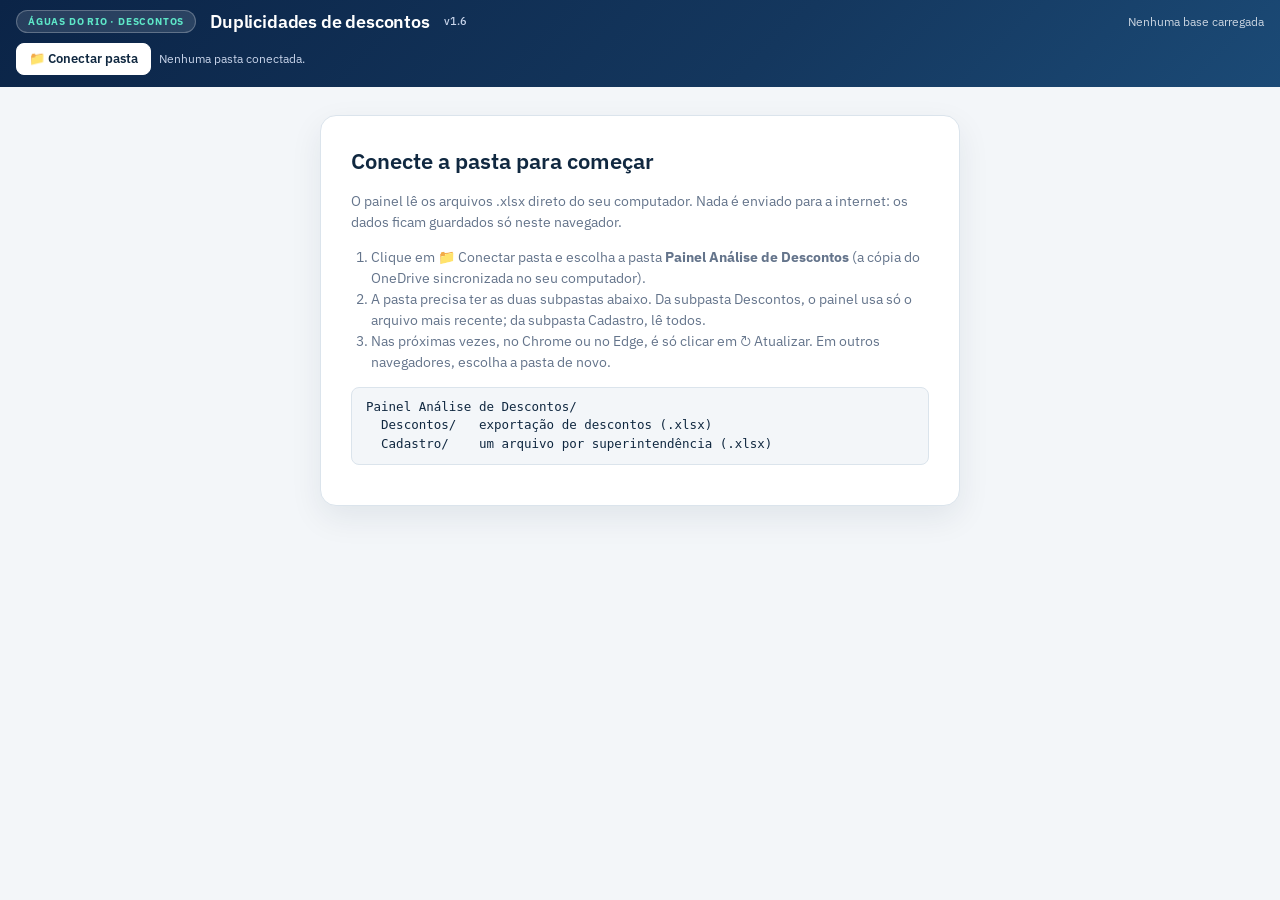
==== commit dbb5a031: "v77: Duplicidade de descontos v1.6: filtro Mês de referência com os anos no topo (marca ou desmarca " ====
--- a/duplicidades/index.html
+++ b/duplicidades/index.html
@@ -71,6 +71,8 @@
 .painel-filtro.aberto{display:block}
 .painel-acoes{display:flex;gap:8px;margin-bottom:10px}
 .check-list{display:flex;flex-direction:column;gap:6px}
+.filtro-anos{display:flex;flex-wrap:wrap;gap:6px 12px;padding:0 0 8px;margin-bottom:8px;border-bottom:1px solid var(--linha)}
+.filtro-anos .check-item{font-weight:600}
 .check-item{display:flex;align-items:center;gap:8px;font-size:13px;cursor:pointer}
 .check-item input{accent-color:var(--marinho)}
 .mini-btn{padding:4px 10px;border:1px solid var(--linha);border-radius:6px;background:var(--cinza);color:var(--marinho);cursor:pointer;font-size:12px;font-weight:600}
@@ -795,7 +797,7 @@
 </script>
 
 <script>
-const VERSAO_SITE = 'v1.5';
+const VERSAO_SITE = 'v1.6';
 const $ = s => document.querySelector(s);
 $('#versao').textContent = VERSAO_SITE;
 const esc = s => String(s == null ? '' : s).replace(/[&<>"']/g, c => ({ '&': '&amp;', '<': '&lt;', '>': '&gt;', '"': '&quot;', "'": '&#39;' }[c]));
@@ -1065,10 +1067,13 @@
   wrap.innerHTML = `<button class="btn-filtro" type="button" aria-expanded="false">${nome} <span class="badge"></span></button>
     <div class="painel-filtro">${lista.length > 15 ? '<input type="search" class="busca-filtro" placeholder="Procurar…">' : ''}
     <div class="painel-acoes"><button type="button" class="mini-btn" data-a="todas">${todos}</button><button type="button" class="mini-btn" data-a="nenhuma">${todos === 'Todas' ? 'Nenhuma' : 'Nenhum'}</button></div>
+    ${opc.grupo ? `<div class="filtro-anos" title="Marca ou desmarca todos os meses do ano">${[...new Set(lista.map(x => opc.grupo(x.v)))].map(a => `<label class="check-item"><input type="checkbox" data-ano="${esc(a)}"> ${esc(a)}</label>`).join('')}</div>` : ''}
     <div class="check-list">${lista.map(x => `<label class="check-item"><input type="checkbox" value="${x.v}"${!sel || sel.has(x.v) ? ' checked' : ''}> ${esc(x.t)}</label>`).join('')}</div></div>`;
   const btn = wrap.querySelector('.btn-filtro'), painel = wrap.querySelector('.painel-filtro'), badge = wrap.querySelector('.badge');
-  const caixas = [...wrap.querySelectorAll('.check-list input')];
+  const caixas = [...wrap.querySelectorAll('.check-list input')], anos = [...wrap.querySelectorAll('.filtro-anos input')];
+  const doAno = a => caixas.filter(c => opc.grupo(+c.value) === a);
   const mostra = () => {
+    anos.forEach(x => { const l = doAno(x.dataset.ano), k = l.filter(c => c.checked).length; x.checked = k === l.length; x.indeterminate = k > 0 && k < l.length; });
     const k = caixas.filter(c => c.checked).length;
     badge.textContent = st[chave] ? String(k) : todos; badge.classList.toggle('todas', !st[chave]);
     wrap.classList.toggle('ligado', !!st[chave]);
@@ -1089,6 +1094,7 @@
   };
   painel.onclick = e => e.stopPropagation();
   caixas.forEach(c => c.onchange = aplica);
+  anos.forEach(x => x.onchange = () => { doAno(x.dataset.ano).forEach(c => { c.checked = x.checked; }); aplica(); });
   const busca = painel.querySelector('.busca-filtro');
   if (busca) busca.oninput = () => { const q = norm(busca.value); caixas.forEach(c => { c.parentElement.hidden = q && !norm(c.parentElement.textContent).includes(q); }); };
   wrap.querySelectorAll('.mini-btn').forEach(b => b.onclick = () => {
@@ -1111,7 +1117,7 @@
   montaCidades();
   montaFiltro('fZona', 'Zona', B.zonas.map(z => ({ v: z, t: 'Zona ' + z })), 'zona', 'Todas', { ordena: false });
   montaFiltro('fUsr', 'Usuário', B.usrs.map(u => ({ v: u, t: B.d.usrs[u] || '(sem usuário)' })), 'usr', 'Todos');
-  montaFiltro('fMes', 'Mês de referência', B.refs.map(r => ({ v: r, t: mesTxt(B.d.refs[r]) })), 'mes', 'Todos', { ordena: false });
+  montaFiltro('fMes', 'Mês de referência', B.refs.map(r => ({ v: r, t: mesTxt(B.d.refs[r]) })), 'mes', 'Todos', { ordena: false, grupo: r => B.d.refs[r].slice(0, 4) });
 }
 $('#btnLimpar').onclick = () => { ['sup', 'cid', 'zona', 'usr', 'mes'].forEach(k => { st[k] = null; }); montaFiltros(); refresh(); };
 
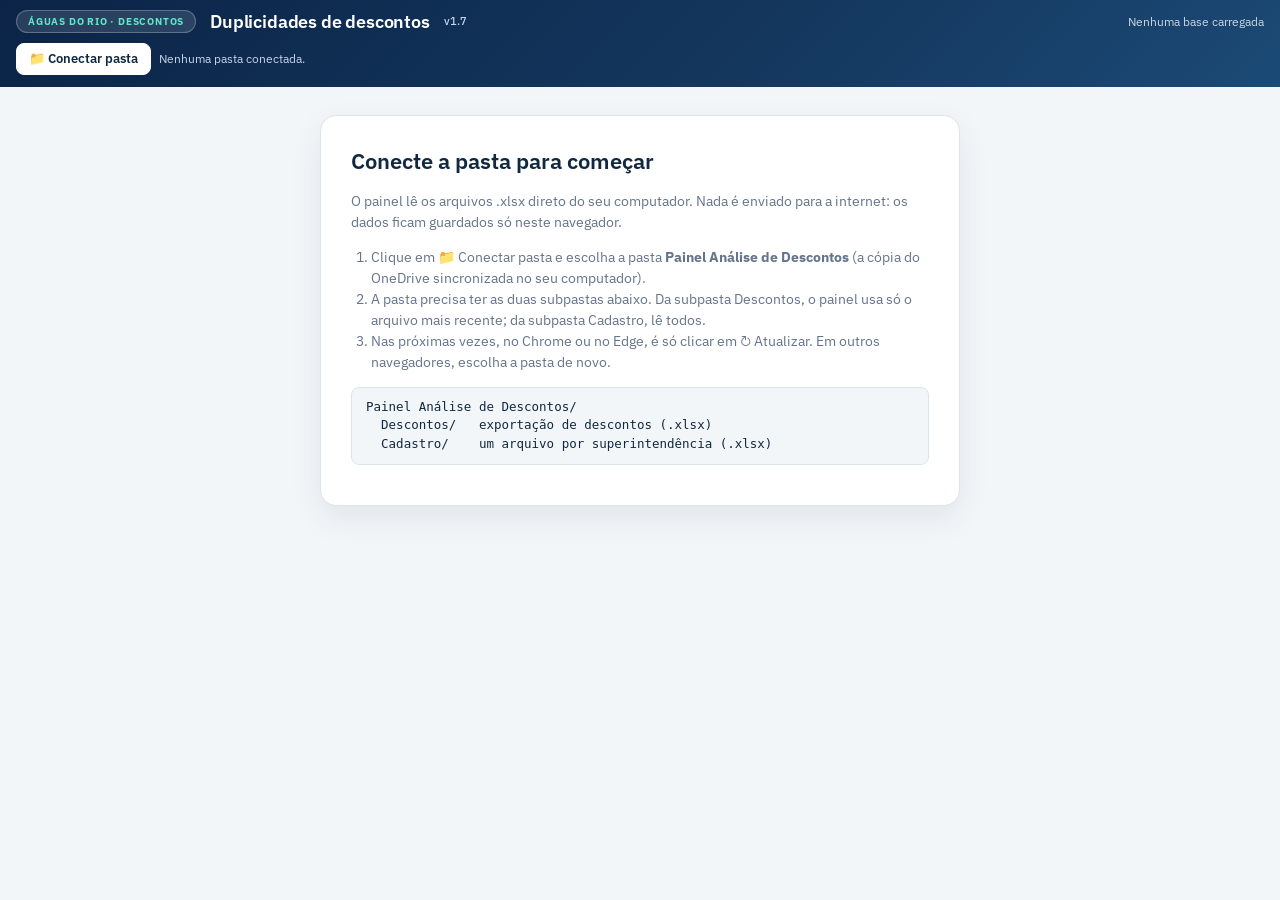
==== commit 0560a340: "v81: Duplicidade de descontos v1.7: em Alerta e A verificar, o caso marcado como duplicidade mostra " ====
--- a/duplicidades/index.html
+++ b/duplicidades/index.html
@@ -797,7 +797,7 @@
 </script>
 
 <script>
-const VERSAO_SITE = 'v1.6';
+const VERSAO_SITE = 'v1.7';
 const $ = s => document.querySelector(s);
 $('#versao').textContent = VERSAO_SITE;
 const esc = s => String(s == null ? '' : s).replace(/[&<>"']/g, c => ({ '&': '&amp;', '<': '&lt;', '>': '&gt;', '"': '&quot;', "'": '&#39;' }[c]));
@@ -1165,6 +1165,16 @@
   B.n5 = out;
 }
 const todosG = () => B.dups.concat(B.n5 || []);
+// caso de Alerta / A verificar → o desconto repetido de nível 5 que ele virou (marcado como duplicidade), ou null
+const n5De = g => (g.marca === 'dup' && B.n5 ? B.n5.find(x => x.caso === g) : null) || null;
+// situação de um lançamento num caso de Alerta / A verificar: a do nível 5 (se o caso foi marcado) ou a dos níveis 1 a 4
+function sitCaso(g, i){
+  const z = n5De(g);
+  if (z && z.aMais.has(i)) return ['a', 5];
+  if (z && i === z.idx[z.idx.length - 1]) return ['v', 5];
+  if (B.recG[i] >= 0) return [B.recRep[i] ? 'a' : 'v', B.dups[B.recG[i]].niv];
+  return null;
+}
 
 /* ---------- Resumo ---------- */
 function calcula(){
@@ -1446,15 +1456,16 @@
     linha = g => `${base(g)}<td class="num">${dec2(g.desc)}</td><td class="txt">${g.refs.map(r => mesTxt(d.refs[r])).join(', ')}</td><td class="num forte">${g.n}</td><td class="txt">${dtTxt(g.ini)}</td><td class="txt">${dtTxt(g.fim)}</td>${usrTd(g)}<td class="txt"><span class="marca" data-chave="${esc(g.chave)}"><button type="button" data-d="dup" class="${g.marca === 'dup' ? 'on-dup' : ''}">Duplicidade</button><button type="button" data-d="valido" class="${g.marca === 'valido' ? 'on-ok' : ''}">Válido</button></span></td>`;
   } else {
     cab = ['', 'Matrícula', 'Cliente', 'Superint.', 'Cidade', 'Mês ref.', 'Lançamentos', 'Descontos diferentes (sem os a mais)', 'Soma dos descontos válidos (R$)', 'Também em duplicidade', 'Usuários', 'Verificação'];
-    linha = g => `${base(g)}<td class="txt">${mesTxt(d.refs[g.ref])}</td><td class="num forte">${g.n}</td><td class="num">${g.nd}</td><td class="num">${dec2(g.val)}</td>
-      <td class="txt">${g.idx.some(i => B.recG[i] >= 0) ? '<span class="tag rep">Sim</span>' : 'Não'}</td>${usrTd(g)}<td class="txt"><span class="marca" data-chave="${esc(g.chave)}"><button type="button" data-d="dup" class="${g.marca === 'dup' ? 'on-dup' : ''}">Duplicidade</button><button type="button" data-d="valido" class="${g.marca === 'valido' ? 'on-ok' : ''}">Válido</button></span></td>`;
+    linha = g => { const z = n5De(g), ult = g.idx[g.idx.length - 1];
+      return `${base(g)}<td class="txt">${mesTxt(d.refs[g.ref])}</td><td class="num forte">${g.n}</td><td class="num">${z ? 1 : g.nd}</td><td class="num">${dec2(z ? d.desc[ult] : g.val)}</td>
+      <td class="txt">${z ? '<span class="tag n5">Sim, nível 5</span>' : g.idx.some(i => B.recG[i] >= 0) ? '<span class="tag rep">Sim</span>' : 'Não'}</td>${usrTd(g)}<td class="txt"><span class="marca" data-chave="${esc(g.chave)}"><button type="button" data-d="dup" class="${g.marca === 'dup' ? 'on-dup' : ''}">Duplicidade</button><button type="button" data-d="valido" class="${g.marca === 'valido' ? 'on-ok' : ''}">Válido</button></span></td>`; };
   }
   const det = g => {
     const ult = g.idx[g.idx.length - 1];
     return `<tr class="det"><td colspan="${cab.length}"><table><thead><tr><th>#</th>${st.lista !== 'dup' ? '<th>Mês ref.</th>' : ''}<th>Data e hora</th><th>NUM_LOG</th><th>Usuário</th><th>À vista (R$)</th><th>Desconto (R$)</th><th>Total (R$)</th><th>% desconto</th><th>Situação</th></tr></thead><tbody>
       ${g.idx.map((i, k) => {
         const sit = st.lista === 'dup' ? (eAMais(g, i, k) ? '<span class="tag rep">Lançamento a mais</span>' : i === ult ? '<span class="tag ok">Válido (mais recente)</span>' : `<span class="tag ok">Já contado no nível ${B.recG[i] >= 0 ? B.dups[B.recG[i]].niv : ''}</span>`)
-          : B.recG[i] >= 0 ? (B.recRep[i] ? `<span class="tag rep">Lançamento a mais (nível ${B.dups[B.recG[i]].niv})</span>` : `<span class="tag ok">Válido (nível ${B.dups[B.recG[i]].niv})</span>`) : '–';
+          : (x => !x ? '–' : x[0] === 'a' ? `<span class="tag rep">Lançamento a mais (nível ${x[1]})</span>` : `<span class="tag ok">Válido (nível ${x[1]})</span>`)(sitCaso(g, i));
         return `<tr class="${st.lista === 'dup' && eAMais(g, i, k) ? 'repeticao' : ''}"><td>${k + 1}</td>${st.lista !== 'dup' ? `<td class="txt">${mesTxt(d.refs[d.ref[i]])}</td>` : ''}<td class="txt">${dtTxt(d.dt[i])}</td><td class="num">${d.log[i]}</td><td class="txt">${esc(d.usrs[d.usr[i]])}</td>
           <td class="num">${dec2(d.vav[i])}</td><td class="num">${dec2(d.desc[i])}</td><td class="num">${dec2(d.tot[i])}</td><td class="num">${dec2(d.pct[i])}</td><td class="txt">${sit}</td></tr>`;
       }).join('')}</tbody></table></td></tr>`;
@@ -1482,6 +1493,7 @@
 const COLS_LANC = ['SUPERINTENDENCIA', 'CIDADE', 'EMP_CODIGO', 'ZONA_LIGACAO', 'NUM_LIGACAO', 'NOM_CLIENTE', 'REFERENCIA', 'DAT_ACESSO', 'DAT_ACESSO_HORA', 'ANO_LOG', 'NUM_LOG', 'COD_USUARIO', 'VALOR_A_VISTA', 'DESCONTO', 'VALOR_TOTAL', 'PCT_DESCONTO'];
 const lancCols = i => { const d = B.d; const r = d.refs[d.ref[i]]; return [supDe(i), B.c.dict.cid[B.rCid[i]] || '', d.emp[i], d.zona[i], d.mat[i], nomeDe(i), r ? r.slice(5, 7) + '/' + r.slice(0, 4) : '',
   dataTxt(d.dt[i]), horaTxt(d.dt[i]), d.ano[i], String(d.log[i]), d.usrs[d.usr[i]], +d.vav[i].toFixed(2), +d.desc[i].toFixed(2), +d.tot[i].toFixed(2), +d.pct[i].toFixed(2)]; };
+const sitCsv = (g, i) => { const x = sitCaso(g, i); return x ? (x[0] === 'a' ? 'LANCAMENTO_A_MAIS' : 'VALIDO') + '_NIVEL_' + x[1] : ''; };
 function exportaLista(){
   const d = B.d, L = listaAtual(), hoje = new Date(), dia = `${hoje.getFullYear()}${p2(hoje.getMonth() + 1)}${p2(hoje.getDate())}`, lin = [];
   if (st.lista === 'dup'){
@@ -1489,11 +1501,11 @@
     baixaCsv(`duplicidades_descontos_${dia}.csv`, ['ID_DESCONTO_REPETIDO', 'NIVEL', 'SITUACAO', 'ORDEM_DO_LANCAMENTO', 'VEZES_LANCADO', 'VALOR_EM_DUPLICIDADE', ...COLS_LANC], lin);
   } else if (st.lista === 'al'){
     const vt = g => g.marca === 'dup' ? 'DUPLICIDADE' : g.marca === 'valido' ? 'VALIDO' : 'PENDENTE';
-    L.forEach((g, gi) => { const ms = g.refs.map(r => mesTxt(B.d.refs[r])).join(', '); g.idx.forEach(i => lin.push([gi + 1, g.n, ms, B.recG[i] >= 0 ? (B.recRep[i] ? 'LANCAMENTO_A_MAIS' : 'VALIDO') : '', vt(g), ...lancCols(i)])); });
+    L.forEach((g, gi) => { const ms = g.refs.map(r => mesTxt(B.d.refs[r])).join(', '); g.idx.forEach(i => lin.push([gi + 1, g.n, ms, sitCsv(g, i), vt(g), ...lancCols(i)])); });
     baixaCsv(`alerta_entre_meses_${dia}.csv`, ['ID_ALERTA', 'QTD_LANCAMENTOS', 'MESES_COM_O_DESCONTO', 'SITUACAO_NO_DESCONTO_REPETIDO', 'VERIFICACAO', ...COLS_LANC], lin);
   } else {
     const vt = g => g.marca === 'dup' ? 'DUPLICIDADE' : g.marca === 'valido' ? 'VALIDO' : 'PENDENTE';
-    L.forEach((g, gi) => g.idx.forEach(i => lin.push([gi + 1, g.n, g.nd, B.recG[i] >= 0 ? (B.recRep[i] ? 'LANCAMENTO_A_MAIS' : 'VALIDO') : '', vt(g), ...lancCols(i)])));
+    L.forEach((g, gi) => g.idx.forEach(i => lin.push([gi + 1, g.n, g.nd, sitCsv(g, i), vt(g), ...lancCols(i)])));
     baixaCsv(`a_verificar_${dia}.csv`, ['ID_CASO', 'QTD_LANCAMENTOS', 'DESCONTOS_DIFERENTES', 'SITUACAO_NO_DESCONTO_REPETIDO', 'VERIFICACAO', ...COLS_LANC], lin);
   }
 }
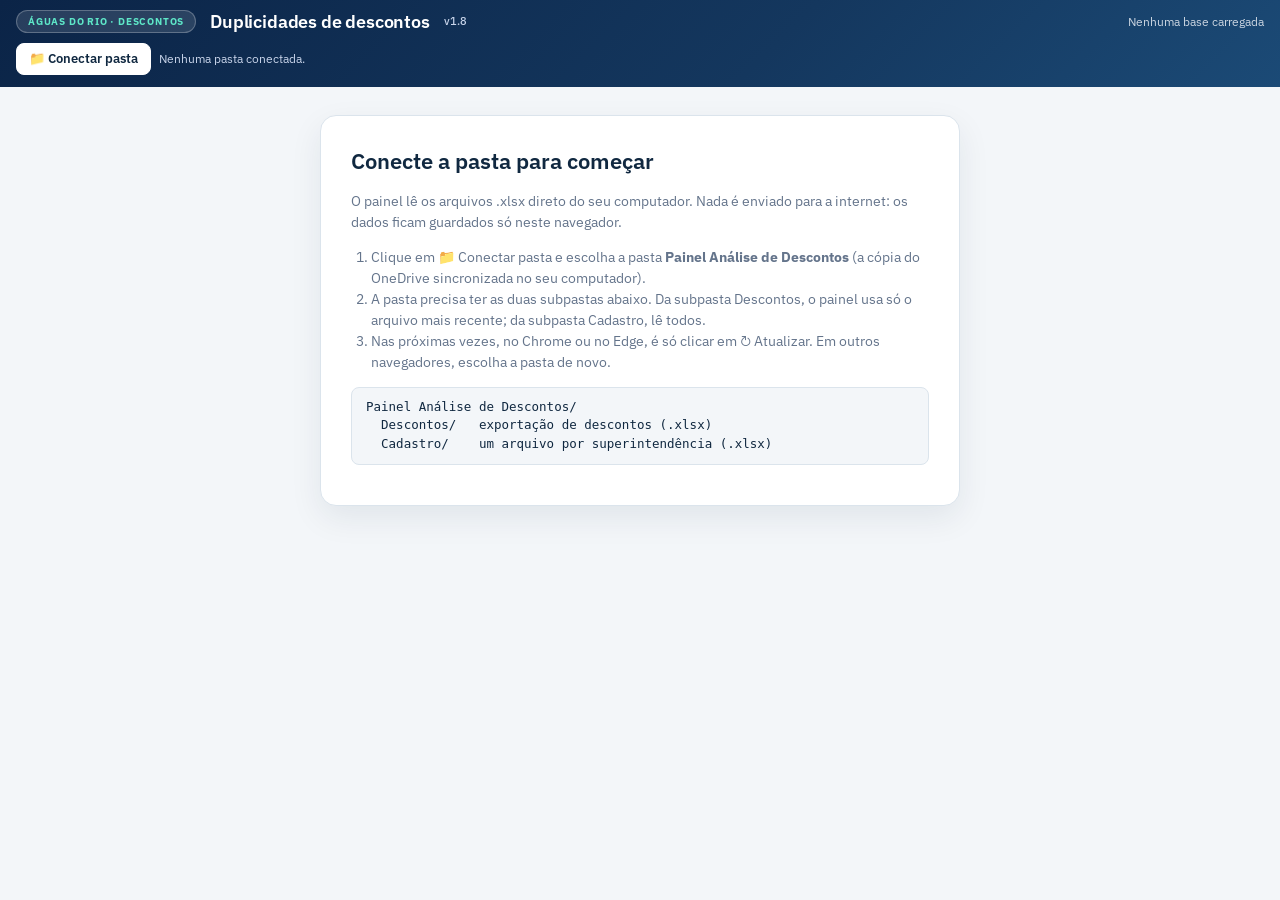
==== commit c2ed4458: "v84: Duplicidade de descontos v1.8: aba Comparação (painel × análise manual da subpasta Duplicidades" ====
--- a/duplicidades/index.html
+++ b/duplicidades/index.html
@@ -73,6 +73,18 @@
 .check-list{display:flex;flex-direction:column;gap:6px}
 .filtro-anos{display:flex;flex-wrap:wrap;gap:6px 12px;padding:0 0 8px;margin-bottom:8px;border-bottom:1px solid var(--linha)}
 .filtro-anos .check-item{font-weight:600}
+/* Comparação */
+.comp-kpis{display:grid;grid-template-columns:repeat(4,minmax(0,1fr));gap:10px;margin:10px 0 14px}
+.comp-kpi{background:#fff;border:1px solid var(--linha);border-radius:10px;padding:12px 14px;border-top:4px solid var(--marinho)}
+.comp-kpi.ok{border-top-color:#1f8a70}.comp-kpi.erro{border-top-color:#C2560C}
+.comp-kpi span{display:block;font-size:11.5px;font-weight:600;color:var(--azul-claro);text-transform:uppercase;letter-spacing:.02em}
+.comp-kpi b{display:block;font-size:26px;font-weight:600;color:var(--marinho);margin:2px 0}
+.comp-kpi small{font-size:12px;color:var(--azul-claro)}
+.comp-matriz td.vp,.comp-matriz td.vn{background:#e7f6ef;font-weight:700;color:#14634f}
+.comp-matriz td.fp,.comp-matriz td.fn{background:#fdeee4;font-weight:700;color:#9a3412}
+.comp-grade{display:grid;grid-template-columns:repeat(2,minmax(0,1fr));gap:14px;margin:14px 0}
+.comp-h3{margin:18px 0 6px;font-size:14px;color:var(--marinho)}
+@media (max-width:900px){.comp-kpis{grid-template-columns:repeat(2,minmax(0,1fr))}.comp-grade{grid-template-columns:minmax(0,1fr)}}
 .check-item{display:flex;align-items:center;gap:8px;font-size:13px;cursor:pointer}
 .check-item input{accent-color:var(--marinho)}
 .mini-btn{padding:4px 10px;border:1px solid var(--linha);border-radius:6px;background:var(--cinza);color:var(--marinho);cursor:pointer;font-size:12px;font-weight:600}
@@ -353,6 +365,7 @@
       <button type="button" class="active" data-tab="resultado" aria-pressed="true">Resultado</button>
       <button type="button" data-tab="resumo" aria-pressed="false">Diagnóstico</button>
       <button type="button" data-tab="dup" aria-pressed="false">Duplicidades</button>
+      <button type="button" data-tab="comp" aria-pressed="false">Comparação</button>
       <button type="button" data-tab="dados" aria-pressed="false">Dados</button>
     </div>
   </div>
@@ -472,6 +485,18 @@
       <p class="count" id="contagem"></p>
       <div class="cons-wrap"><table class="cons" id="tblLista"></table></div>
       <div class="pager" id="pager"></div>
+    </div>
+  </section>
+
+  <!-- ===== Comparação com a análise manual ===== -->
+  <section id="view-comp" hidden>
+    <div class="card">
+      <div class="card-topo"><div>
+        <h2>Comparação: painel × análise manual</h2>
+        <p class="nota-secao" id="compNota"></p>
+      </div>
+      <div class="card-acoes"><button type="button" class="btn-just" id="btnCompCsv">⬇ Base analítica (CSV)</button></div></div>
+      <div id="compCorpo"></div>
     </div>
   </section>
 
@@ -773,9 +798,38 @@
   return { keys, nomes, sup: sup.out(), cid: cid.out(), dict: { sup: dSup.list, cid: dCid.list }, arquivos };
 }
 
+/* ---------- planilha da análise manual (subpasta Comparação): só para a aba Comparação, nunca como base de descontos ---------- */
+const ABA_COMP = 'Resultado Fechado 2026 (2)';
+async function lerComparacao(file){
+  const label = 'Comparação: ' + file.name;
+  progress(label, 'Abrindo o arquivo…', 0, true);
+  const { sst, sheets } = await abreXlsx(file, label);
+  const base = { arquivo: file.name, modificado: file.lastModified, aba: ABA_COMP };
+  const sh = sheets.find(x => String(x.name).trim() === ABA_COMP);
+  if (!sh) return { ...base, erro: `sem a aba “${ABA_COMP}”` };
+  let h = null, seen = 0; const linhas = [];
+  await streamBlocks(file, sh.entry, '</row>', blk => {
+    seen++;
+    const c = parseCells(blk, sst);
+    if (!h){
+      const cols = c.map(norm), ix = n => cols.indexOf(n);
+      if (cols.includes('NUM_LOG') && cols.includes('SITUACAO'))
+        h = { log: ix('NUM_LOG'), sit: ix('SITUACAO'), dec: ix('DECISAO'), mat: ix('MATRICULA'), tipo: ix('TIPO_DE_DESCONTO'), desc: cols.findIndex(x => x.startsWith('DESCONTO')) };
+      else if (seen > 30) return false;
+      return;
+    }
+    if (vazio(c[h.log])) return;                                // linhas em branco, totais e notas
+    const sit = norm(c[h.sit]);
+    linhas.push({ log: Math.round(toNum(c[h.log])), mat: h.mat >= 0 ? Math.round(toNum(c[h.mat])) : 0, sit: sit === 'EXCLUIR' ? 1 : sit === 'MANTER' ? 0 : -1,
+      manual: h.dec >= 0 && !vazio(c[h.dec]) ? 1 : 0, desc: h.desc >= 0 ? toNum(c[h.desc]) : 0, tipo: h.tipo >= 0 ? str(c[h.tipo]) : '' });
+  }, p => progress(label, 'Lendo a análise manual…', p));
+  if (!h) return { ...base, erro: 'a aba não tem as colunas NUM_LOG e Situação' };
+  return { ...base, linhas };
+}
+
 self.onmessage = async ev => {
   try {
-    const { desc, cad } = ev.data, pulados = [];
+    const { desc, cad, comp } = ev.data, pulados = [];
     let d = null;
     for (const f of desc){                                    // do mais recente para o mais antigo: vale o primeiro com o layout certo
       const r = await lerDescontos(f);
@@ -787,9 +841,11 @@
     const chaves = new Set(), mats = new Set();
     for (let i = 0; i < d.mat.length; i++){ chaves.add(d.emp[i] + '-' + d.mat[i]); mats.add(String(d.mat[i])); }
     const c = await lerCadastro(cad, chaves, mats);
+    let cp = null;
+    if (comp && comp.length){ try { cp = await lerComparacao(comp[0]); } catch (e){ cp = { arquivo: comp[0].name, modificado: comp[0].lastModified, erro: 'não foi possível ler: ' + (e && e.message || e) }; } }
     progress('Montando o painel', 'Identificando as duplicidades…', 1, true);
     const tr = [d.emp, d.mat, d.zona, d.ref, d.dt, d.log, d.ano, d.usr, d.vav, d.desc, d.tot, d.pct, d.ok, c.sup, c.cid].map(a => a.buffer);
-    self.postMessage({ type: 'done', data: { desc: d, cad: c } }, tr);
+    self.postMessage({ type: 'done', data: { desc: d, cad: c, comp: cp } }, tr);
   } catch (err){
     self.postMessage({ type: 'error', message: err && err.message ? err.message : String(err) });
   }
@@ -797,7 +853,7 @@
 </script>
 
 <script>
-const VERSAO_SITE = 'v1.7';
+const VERSAO_SITE = 'v1.8';
 const $ = s => document.querySelector(s);
 $('#versao').textContent = VERSAO_SITE;
 const esc = s => String(s == null ? '' : s).replace(/[&<>"']/g, c => ({ '&': '&amp;', '<': '&lt;', '>': '&gt;', '"': '&quot;', "'": '&#39;' }[c]));
@@ -868,7 +924,7 @@
 const idbLoadPasta = () => idbDo('readonly', s => s.get('pasta'));
 
 /* ---------- leitura ---------- */
-function lerNoWorker(desc, cad){
+function lerNoWorker(desc, cad, comp){
   return new Promise((res, rej) => {
     let w;
     try { w = new Worker(URL.createObjectURL(new Blob([$('#worker-src').textContent], { type: 'text/javascript' }))); }
@@ -880,34 +936,36 @@
       else if (m.type === 'done'){ w.terminate(); res(m.data); }
     };
     w.onerror = e => rej(new Error(e.message || 'Verifique se são arquivos .xlsx válidos.'));
-    w.postMessage({ desc, cad });
+    w.postMessage({ desc, cad, comp });
   });
 }
 // separa os arquivos pelas subpastas Descontos e Cadastro (sem acento ou maiúscula também vale);
 // fora delas, pelo nome do arquivo
 function separa(lista){
-  const desc = [], cad = [], outros = [];
+  const desc = [], cad = [], comp = [], outros = [];
   for (const f of lista){
     if (!/\.xlsx$/i.test(f.name) || f.name.startsWith('~$')) continue;
     const pastas = norm(f.caminho || f.webkitRelativePath || f.name).split('/').slice(0, -1);
-    if (pastas.includes('DESCONTOS')) desc.push(f);
+    if (pastas.includes('COMPARACAO')) comp.push(f);           // análise manual: só para a aba Comparação (nunca base de descontos)
+    else if (pastas.includes('DESCONTOS')) desc.push(f);
     else if (pastas.includes('CADASTRO')) cad.push(f);
     else if (/desconto/i.test(f.name)) desc.push(f);
     else if (/cadastro/i.test(f.name)) cad.push(f);
     else outros.push(f.webkitRelativePath || f.caminho || f.name);
   }
   desc.sort((a, b) => b.lastModified - a.lastModified);
-  return { desc, cad, outros };
+  comp.sort((a, b) => b.lastModified - a.lastModified);
+  return { desc, cad, comp, outros };
 }
 async function lerArquivos(lista, origem){
   if (rodando) return;
-  const { desc, cad, outros } = separa([...lista]);
+  const { desc, cad, comp, outros } = separa([...lista]);
   if (!desc.length){ progErro('Nenhum arquivo de descontos encontrado.', 'Coloque a exportação de descontos (.xlsx) na subpasta Descontos e clique em ↻ Atualizar.'); return; }
   if (!cad.length){ progErro('Nenhum arquivo de cadastro encontrado.', 'Coloque os cadastros das superintendências (.xlsx) na subpasta Cadastro e clique em ↻ Atualizar.'); return; }
   bloqueia(true);
   prog(true, 'Lendo os arquivos…', `${desc.length} arquivo(s) de descontos e ${cad.length} de cadastro`, 0);
   try {
-    const d = await lerNoWorker(desc, cad);
+    const d = await lerNoWorker(desc, cad, comp);
     d.meta = { origem, lidoEm: Date.now(), outros, versao: VERSAO_SITE }; d.formato = 1;
     try { await idbSave(d); } catch (_) { toast('A base não pôde ser guardada no navegador; ela vale só enquanto a página estiver aberta.'); }
     prog(false);
@@ -1411,6 +1469,115 @@
     + `<tr class="linha-total"><td>Nível 5 – recuperado na verificação manual</td><td class="num" colspan="3">${pl(o.niv[5].r, 'lançamento a mais', 'lançamentos a mais')}</td><td class="num">${rs(o.niv[5].v)}</td></tr></tbody>`;
 }
 
+/* ---------- Comparação: o painel (níveis 1 a 4; o nível 5 à parte) × a análise manual (planilha da subpasta Comparação) ---------- */
+// Cruza lançamento a lançamento pelo NUM_LOG. Análise: EXCLUIR (lançamento a mais) ou MANTER; painel: lançamento a mais dos
+// níveis 1 a 4 = EXCLUIR; o resto = MANTER. Segue os filtros do topo. Fonte da decisão: col. E preenchida = manual; senão, a regra
+// da aba Ago–Out (col. T).
+function comparaLinhas(){
+  const d = B.d, C_ = R.comp;
+  if (!B.logIdx){ B.logIdx = new Map(); for (let i = 0; i < B.n; i++) B.logIdx.set(d.log[i], i); }
+  if (!B.casoDe){ B.casoDe = new Map(); B.al.forEach(g => g.idx.forEach(i => B.casoDe.set(i, 'Alerta entre meses'))); B.ver.forEach(g => g.idx.forEach(i => { if (!B.casoDe.has(i)) B.casoDe.set(i, 'A verificar'); })); }
+  const n5 = new Set(); (B.n5 || []).forEach(g => g.aMais.forEach(i => n5.add(i)));
+  const out = [], logs = new Set();
+  for (const x of C_.linhas){
+    logs.add(x.log);
+    const i = B.logIdx.get(x.log), r = { ...x, i };
+    if (i === undefined){ r.res = 'NAO_ENCONTRADO'; r.motivo = 'NUM_LOG não está no arquivo de descontos'; out.push(r); continue; }
+    if (B.rc[i] < 0){ r.res = 'FORA'; r.motivo = 'fora da análise do painel (sem valor, desconto zero ou fora das superintendências)'; out.push(r); continue; }
+    if (!okRec(i)) continue;                                      // fora dos filtros do topo
+    r.painel = B.recRep[i] ? 1 : 0;
+    r.niv = B.recRep[i] ? B.dups[B.recG[i]].niv : 0;
+    r.motivo = B.recRep[i] ? `lançamento a mais (nível ${r.niv})` : B.recG[i] >= 0 ? `válido do nível ${B.dups[B.recG[i]].niv}` : B.casoDe.get(i) || 'sem duplicidade';
+    r.n5 = n5.has(i) ? 1 : 0;
+    r.res = x.sit < 0 ? 'SEM_DECISAO' : r.painel && x.sit ? 'VP' : !r.painel && !x.sit ? 'VN' : r.painel ? 'FP' : 'FN';
+    out.push(r);
+  }
+  return { linhas: out, logs };
+}
+function metricas(L){
+  const m = { n: 0, vp: 0, vn: 0, fp: 0, fn: 0, vVp: 0, vVn: 0, vFp: 0, vFn: 0 };
+  for (const r of L){ const k = r.res.toLowerCase(); if (!['vp', 'vn', 'fp', 'fn'].includes(k)) continue; m.n++; m[k]++; m['v' + k[0].toUpperCase() + k[1]] += r.desc; }
+  m.acerto = m.n ? (m.vp + m.vn) / m.n : null; m.cob = m.vp + m.fn ? m.vp / (m.vp + m.fn) : null; m.prec = m.vp + m.fp ? m.vp / (m.vp + m.fp) : null;
+  m.vCob = m.vVp + m.vFn ? m.vVp / (m.vVp + m.vFn) : null;
+  return m;
+}
+const pct1 = v => v == null ? '–' : (v * 100).toLocaleString('pt-BR', { minimumFractionDigits: 1, maximumFractionDigits: 1 }) + '%';
+function tabelaComp(titulo, grupos){
+  const linhas = [...grupos].map(([k, L]) => [k, metricas(L)]).filter(([, m]) => m.n);
+  if (!linhas.length) return '';
+  return `<h3 class="comp-h3">${esc(titulo)}</h3><div class="tabela-wrap"><table class="res-tab"><thead><tr><th>${esc(titulo.replace(/^Por /, '').replace(/^./, c => c.toUpperCase()))}</th><th class="num">Lançamentos</th><th class="num">Acerto</th>`
+    + `<th class="num">Excluir (análise)</th><th class="num">Achados pelo painel</th><th class="num">Cobertura</th><th class="num">Apontados pelo painel</th><th class="num">Precisão</th>`
+    + `<th class="num">Falsos positivos</th><th class="num">Falsos negativos</th><th class="num">R$ não encontrado</th></tr></thead><tbody>`
+    + linhas.map(([k, m]) => `<tr><td>${esc(k)}</td><td class="num">${nf(m.n)}</td><td class="num">${pct1(m.acerto)}</td><td class="num">${nf(m.vp + m.fn)}</td><td class="num">${nf(m.vp)}</td><td class="num">${pct1(m.cob)}</td>`
+      + `<td class="num">${nf(m.vp + m.fp)}</td><td class="num">${pct1(m.prec)}</td><td class="num">${nf(m.fp)}</td><td class="num">${nf(m.fn)}</td><td class="num">${dec2(m.vFn)}</td></tr>`).join('')
+    + '</tbody></table></div>';
+}
+function agrupaPor(L, chave){ const m = new Map(); for (const r of L){ const k = chave(r); if (!m.has(k)) m.set(k, []); m.get(k).push(r); } return m; }
+let compAtual = null;
+function renderComp(){
+  const C_ = R.comp, d = B.d;
+  $('#btnCompCsv').hidden = true;
+  if (!C_){ $('#compNota').textContent = ''; $('#compCorpo').innerHTML = '<p class="semdados">Coloque a planilha da análise manual na subpasta <b>Duplicidades/Comparação</b> (aba “Resultado Fechado 2026 (2)”, com NUM_LOG e Situação = Manter / Excluir) e clique em ↻ Atualizar.</p>'; return; }
+  if (C_.erro){ $('#compNota').textContent = ''; $('#compCorpo').innerHTML = `<p class="semdados">${esc(C_.arquivo)}: ${esc(C_.erro)}.</p>`; return; }
+  const { linhas, logs } = comparaLinhas(); compAtual = linhas;
+  const ok = linhas.filter(r => ['VP', 'VN', 'FP', 'FN'].includes(r.res)), m = metricas(ok);
+  const naoEnc = linhas.filter(r => r.res === 'NAO_ENCONTRADO' || r.res === 'FORA'), semDec = linhas.filter(r => r.res === 'SEM_DECISAO');
+  $('#btnCompCsv').hidden = false;
+  $('#compNota').textContent = `Análise manual: ${C_.arquivo} (aba ${C_.aba}), ${nf(C_.linhas.length)} lançamentos. Cruzamento pelo NUM_LOG. Painel = premissas automáticas (níveis 1 a 4): lançamento a mais = Excluir; o resto = Manter. O nível 5 (marcação manual no painel) aparece à parte. Segue os filtros do topo.`;
+  // âmbito: superintendências e meses da planilha (para os apontados pelo painel que não foram analisados)
+  const supsC = new Set(ok.map(r => B.rSup[r.i])), refsC = new Set(ok.map(r => d.ref[r.i]));
+  const naoAnal = []; for (let i = 0; i < B.n; i++) if (B.recRep[i] && !logs.has(d.log[i]) && supsC.has(B.rSup[i]) && refsC.has(d.ref[i]) && okRec(i)) naoAnal.push(i);
+  const vNaoAnal = naoAnal.reduce((t, i) => t + d.desc[i], 0);
+  const n5ok = ok.filter(r => r.n5), m5 = metricas(ok.map(r => ({ ...r, res: (r.painel || r.n5) ? (r.sit ? 'VP' : 'FP') : (r.sit ? 'FN' : 'VN') })));
+  const kpi = (cls, t, v, sub) => `<div class="comp-kpi ${cls}"><span>${t}</span><b>${v}</b><small>${sub}</small></div>`;
+  let h = '<div class="comp-kpis">'
+    + kpi('', 'Lançamentos comparados', nf(m.n), `${nf(new Set(ok.map(r => r.mat)).size)} matrículas · ${nf(m.vp + m.fn)} Excluir e ${nf(m.vn + m.fp)} Manter na análise`)
+    + kpi('ok', 'Acerto geral', pct1(m.acerto), `${nf(m.vp + m.vn)} de ${nf(m.n)} lançamentos com a mesma decisão`)
+    + kpi('ok', 'Cobertura (dos Excluir)', pct1(m.cob), `o painel achou ${nf(m.vp)} de ${nf(m.vp + m.fn)} · em R$: ${pct1(m.vCob)} (${rs0(m.vVp)} de ${rs0(m.vVp + m.vFn)})`)
+    + kpi('ok', 'Precisão (do que o painel aponta)', pct1(m.prec), `${nf(m.vp)} de ${nf(m.vp + m.fp)} apontados estavam certos`)
+    + kpi('erro', 'Falsos positivos', nf(m.fp), `o painel excluiria e a análise manteve · ${rs0(m.vFp)}`)
+    + kpi('erro', 'Falsos negativos', nf(m.fn), `a análise excluiu e o painel não pegou · ${rs0(m.vFn)}`)
+    + kpi('', 'Com o nível 5 (marcação no painel)', pct1(m5.cob), `cobertura somando o nível 5 · ${nf(n5ok.length)} lançamento(s) a mais pelo nível 5`)
+    + kpi('', 'Apontados e não analisados', nf(naoAnal.length), `lançamentos a mais do painel fora da planilha (mesmas superintendências e meses) · ${rs0(vNaoAnal)}`)
+    + '</div>';
+  h += `<div class="comp-grade"><div><h3 class="comp-h3">Matriz de decisões (lançamentos · R$)</h3><table class="res-tab comp-matriz"><thead><tr><th></th><th class="num">Painel: Excluir</th><th class="num">Painel: Manter</th><th class="num">Total</th></tr></thead><tbody>`
+    + `<tr><td>Análise: Excluir</td><td class="num vp">${nf(m.vp)} · ${dec2(m.vVp)}</td><td class="num fn">${nf(m.fn)} · ${dec2(m.vFn)}</td><td class="num">${nf(m.vp + m.fn)} · ${dec2(m.vVp + m.vFn)}</td></tr>`
+    + `<tr><td>Análise: Manter</td><td class="num fp">${nf(m.fp)} · ${dec2(m.vFp)}</td><td class="num vn">${nf(m.vn)} · ${dec2(m.vVn)}</td><td class="num">${nf(m.fp + m.vn)} · ${dec2(m.vFp + m.vVn)}</td></tr>`
+    + `<tr class="linha-total"><td>Total</td><td class="num">${nf(m.vp + m.fp)} · ${dec2(m.vVp + m.vFp)}</td><td class="num">${nf(m.fn + m.vn)} · ${dec2(m.vFn + m.vVn)}</td><td class="num">${nf(m.n)} · ${dec2(m.vVp + m.vVn + m.vFp + m.vFn)}</td></tr></tbody></table>`
+    + `<p class="res-nota">Verde = mesma decisão; laranja = divergência. Cobertura = quanto do que a análise excluiu o painel achou; precisão = quanto do que o painel aponta a análise confirmou.</p></div>`
+    + `<div><h3 class="comp-h3">Por onde o painel erra</h3><table class="res-tab"><thead><tr><th>Situação no painel</th><th class="num">Falsos negativos</th><th class="num">R$</th></tr></thead><tbody>`
+    + [...agrupaPor(ok.filter(r => r.res === 'FN'), r => r.n5 ? 'marcado como duplicidade no nível 5' : r.motivo.replace(/ do nível \d/, ' de outro desconto repetido'))].sort((a, b) => b[1].length - a[1].length)
+      .map(([k, L]) => `<tr><td>${esc(k)}</td><td class="num">${nf(L.length)}</td><td class="num">${dec2(L.reduce((t, r) => t + r.desc, 0))}</td></tr>`).join('')
+    + `</tbody></table><table class="res-tab" style="margin-top:10px"><thead><tr><th>Nível que apontou</th><th class="num">Falsos positivos</th><th class="num">R$</th></tr></thead><tbody>`
+    + [...agrupaPor(ok.filter(r => r.res === 'FP'), r => 'Nível ' + r.niv)].sort().map(([k, L]) => `<tr><td>${esc(k)}</td><td class="num">${nf(L.length)}</td><td class="num">${dec2(L.reduce((t, r) => t + r.desc, 0))}</td></tr>`).join('')
+    + '</tbody></table></div></div>';
+  h += tabelaComp('Por fonte da decisão', agrupaPor(ok, r => r.manual ? 'Análise manual (col. E)' : 'Regra da aba Ago–Out (col. T)'));
+  h += tabelaComp('Por nível do painel', agrupaPor(ok, r => r.painel ? `Nível ${r.niv}` : 'Painel: Manter'));
+  h += tabelaComp('Por mês de referência', new Map([...agrupaPor(ok, r => d.refs[d.ref[r.i]])].sort().map(([k, L]) => [mesTxt(k), L])));
+  h += tabelaComp('Por cidade', agrupaPor(ok, r => cidDe(r.i)));
+  h += tabelaComp('Por usuário', agrupaPor(ok, r => d.usrs[d.usr[r.i]] || '(sem usuário)'));
+  // casos divergentes
+  const div = ok.filter(r => r.res === 'FP' || r.res === 'FN').sort((a, b) => a.mat - b.mat || d.dt[a.i] - d.dt[b.i]);
+  h += `<h3 class="comp-h3">Lançamentos em que painel e análise divergem (${nf(div.length)})</h3><div class="tabela-wrap"><table class="res-tab"><thead><tr><th>Resultado</th><th>Matrícula</th><th>Cliente</th><th>Cidade</th><th>Mês ref.</th><th>Data e hora</th><th class="num">NUM_LOG</th><th>Usuário</th><th class="num">Desconto (R$)</th><th class="num">Total (R$)</th><th>Análise</th><th>Painel</th></tr></thead><tbody>`
+    + div.map(r => `<tr><td><span class="tag ${r.res === 'FP' ? 'rep' : 'al'}">${r.res === 'FP' ? 'Falso positivo' : 'Falso negativo'}</span></td><td>${r.mat}</td><td>${esc(nomeDe(r.i))}</td><td>${esc(cidDe(r.i))}</td><td>${mesTxt(d.refs[d.ref[r.i]])}</td><td>${dtTxt(d.dt[r.i])}</td><td class="num">${d.log[r.i]}</td><td>${esc(d.usrs[d.usr[r.i]])}</td>`
+      + `<td class="num">${dec2(d.desc[r.i])}</td><td class="num">${dec2(d.tot[r.i])}</td><td>${r.sit ? 'Excluir' : 'Manter'} <span class="mudo">(${r.manual ? 'manual' : 'regra'})</span></td><td>${esc(r.n5 ? r.motivo + '; nível 5: lançamento a mais' : r.motivo)}</td></tr>`).join('')
+    + '</tbody></table></div>';
+  if (naoEnc.length || semDec.length) h += `<p class="res-nota"><b>Fora da comparação:</b> ${nf(naoEnc.filter(r => r.res === 'NAO_ENCONTRADO').length)} lançamento(s) da planilha sem o NUM_LOG no arquivo de descontos; ${nf(naoEnc.filter(r => r.res === 'FORA').length)} fora da análise do painel; ${nf(semDec.length)} sem Situação Manter/Excluir. Estão na base analítica.</p>`;
+  $('#compCorpo').innerHTML = h;
+  $('#btnCompCsv').onclick = () => {
+    const hoje = new Date(), dia = `${hoje.getFullYear()}${p2(hoje.getMonth() + 1)}${p2(hoje.getDate())}`;
+    const RES = { VP: 'ACERTO_EXCLUIR', VN: 'ACERTO_MANTER', FP: 'FALSO_POSITIVO', FN: 'FALSO_NEGATIVO', NAO_ENCONTRADO: 'NAO_ENCONTRADO_NO_ARQUIVO', FORA: 'FORA_DA_ANALISE_DO_PAINEL', SEM_DECISAO: 'SEM_DECISAO_NA_ANALISE' };
+    const lin = linhas.map(r => { const i = r.i, tem = i !== undefined;
+      return [r.log, r.mat, tem ? nomeDe(i) : '', tem ? supDe(i) : '', tem ? cidDe(i) : '', tem ? mesTxt(d.refs[d.ref[i]]) : '', tem ? dataTxt(d.dt[i]) : '', tem ? horaTxt(d.dt[i]) : '', tem ? d.usrs[d.usr[i]] : '',
+        +r.desc.toFixed(2), tem ? +d.tot[i].toFixed(2) : '', r.tipo, r.sit === 1 ? 'EXCLUIR' : r.sit === 0 ? 'MANTER' : '', r.manual ? 'MANUAL_COL_E' : 'REGRA_COL_T',
+        r.painel == null ? '' : r.painel ? 'EXCLUIR' : 'MANTER', r.niv || '', r.motivo || '', r.n5 ? 'SIM' : '', RES[r.res] || r.res]; });
+    naoAnal.forEach(i => lin.push([d.log[i], d.mat[i], nomeDe(i), supDe(i), cidDe(i), mesTxt(d.refs[d.ref[i]]), dataTxt(d.dt[i]), horaTxt(d.dt[i]), d.usrs[d.usr[i]], +d.desc[i].toFixed(2), +d.tot[i].toFixed(2), '', '', '',
+      'EXCLUIR', B.dups[B.recG[i]].niv, `lançamento a mais (nível ${B.dups[B.recG[i]].niv})`, '', 'APONTADO_PELO_PAINEL_NAO_ANALISADO']));
+    baixaCsv(`comparacao_painel_x_analise_${dia}.csv`, ['NUM_LOG', 'NUM_LIGACAO', 'NOM_CLIENTE', 'SUPERINTENDENCIA', 'CIDADE', 'MES_REF', 'DATA', 'HORA', 'USUARIO', 'DESCONTO', 'VALOR_TOTAL',
+      'TIPO_DESCONTO', 'DECISAO_ANALISE', 'FONTE_DECISAO', 'PAINEL_NIVEIS_1_A_4', 'NIVEL_PAINEL', 'SITUACAO_NO_PAINEL', 'PAINEL_NIVEL_5', 'RESULTADO'], lin);
+  };
+}
+
 /* ---------- Duplicidades, alerta entre meses e a verificar ---------- */
 const nomeDe = i => B.rc[i] >= 0 ? B.c.nomes[B.rc[i]] : '';
 const supDe = i => B.rSup[i] >= 0 ? B.supNomes[B.rSup[i]] : '';
@@ -1524,6 +1691,7 @@
       <tbody><tr><td>${esc(d.arquivo)}</td><td>${esc(d.aba)}</td><td class="num">${nf(d.stats.linhas)}</td><td>${localTxt(d.modificado)}</td></tr>
       ${(d.pulados || []).map(p => `<tr><td>${esc(p.nome)}</td><td colspan="2"><span class="neg">não usado: ${esc(p.motivo)}</span></td><td>${localTxt(p.modificado)}</td></tr>`).join('')}</tbody></table>
     <table class="tab-seg"><thead><tr><th>Cadastro</th><th>Superintendência (como vem no arquivo)</th><th class="num">Matrículas</th><th class="num">Com desconto no arquivo</th><th>Modificado em</th></tr></thead><tbody>${cad}</tbody></table>
+    ${R.comp ? `<p class="nota-secao">Comparação (subpasta Comparação, não é base de descontos): ${esc(R.comp.arquivo)}${R.comp.erro ? ` — <span class="neg">${esc(R.comp.erro)}</span>` : `, aba ${esc(R.comp.aba)}, ${nf(R.comp.linhas.length)} lançamentos`}.</p>` : ''}
     ${R.meta.outros && R.meta.outros.length ? `<p class="nota-secao">Arquivos fora das subpastas Descontos e Cadastro, ignorados: ${R.meta.outros.map(esc).join(', ')}.</p>` : ''}
     ${d.stats.semData || d.stats.semRef ? `<p class="nota-secao"><span class="neg">${nf(d.stats.semData)} linhas sem data de acesso e ${nf(d.stats.semRef)} sem referência reconhecida.</span></p>` : ''}
 
@@ -1554,6 +1722,7 @@
       ${li('<b>Alerta entre meses:</b> mesma matrícula com o mesmo valor de desconto em dois ou mais meses de referência diferentes, entre os lançamentos que não são lançamento a mais dos níveis 1 a 4 (os casos com tudo idêntico já foram para o nível 4). Fica separado e não soma no valor em duplicidade, a não ser que seja marcado como duplicidade (nível 5).')}
       ${li('<b>A verificar:</b> mesma matrícula e mês de referência que, depois de tirar os lançamentos a mais, ainda tem dois ou mais valores de desconto diferentes, com totais diferentes (por exemplo, um desconto aplicado em cada fatura em vez de um só). Não é duplicidade: só se confirma entrando na matrícula. A lista mostra todos os lançamentos do mês; a coluna “Também em duplicidade” indica se algum deles é desconto repetido.')}
       ${li('<b>Nível 5 – verificado manualmente:</b> na aba Duplicidades, cada caso de Alerta entre meses ou A verificar tem os botões <b>Duplicidade</b> e <b>Válido</b> (clicar de novo desfaz). Marcado como duplicidade, o caso vira um desconto repetido de nível 5: o lançamento mais recente do caso é o válido e os demais são lançamentos a mais, menos os que já são lançamento a mais nos níveis 1 a 4 (cada lançamento conta uma vez). O valor entra no valor registrado em duplicidade. Marcado como válido, o caso sai dos pendentes e não soma. As marcações ficam no arquivo ajustes_arrecadacao.json da pasta principal (valem para todos) e são guardadas pela matrícula + desconto (alerta) ou matrícula + mês (a verificar): continuam valendo quando o arquivo de descontos é atualizado.')}
+      ${li('<b>Comparação:</b> a planilha da análise manual fica na subpasta <b>Duplicidades/Comparação</b> e é lida só para a aba Comparação (nunca como base de descontos). Vale a aba “Resultado Fechado 2026 (2)”: cada linha é um lançamento (NUM_LOG) com Situação = Manter ou Excluir; Decisão (col. E) preenchida = análise manual, senão a regra da aba Ago–Out. O cruzamento é pelo NUM_LOG. Painel: lançamento a mais dos níveis 1 a 4 = Excluir; o resto = Manter (o nível 5 aparece à parte). Acerto = mesma decisão; cobertura = parte dos Excluir que o painel achou; precisão = parte do que o painel aponta que a análise confirmou; falso positivo = o painel excluiria e a análise manteve; falso negativo = a análise excluiu e o painel não pegou. “Apontados e não analisados” = lançamentos a mais do painel fora da planilha, nas mesmas superintendências e meses. Segue os filtros do topo.')}
       ${li('<b>Resultado:</b> o valor recuperado é o valor registrado em duplicidade dos níveis 1 a 5 (os lançamentos a mais), por superintendência (pela matrícula; a seta de cada uma abre as cidades), por nível e por mês de referência (nos níveis 4 e 5, cada lançamento a mais no seu mês). Com uma superintendência só no filtro, o cartão do valor recuperado leva o nome dela e a tabela passa a ser por cidade. Segue os filtros do topo.')}
       ${li('<b>Filtros:</b> Superintendência, Cidade e Zona valem pela matrícula; a lista de cidades mostra só as das superintendências marcadas. Mês de referência vale pela referência do desconto repetido (no alerta entre meses, o desconto entra se algum dos seus meses estiver marcado). Usuário: o desconto repetido entra se tiver pelo menos um lançamento de um usuário marcado, com todos os seus lançamentos; “Lançamentos com desconto analisados” conta só os lançamentos dos usuários marcados.')}
       ${li('<b>Por usuário:</b> lançamentos a mais e valor em duplicidade ficam com o usuário que fez o lançamento a mais; descontos repetidos e matrículas contam onde o usuário fez algum lançamento do desconto repetido (inclusive o válido). A soma da coluna de descontos repetidos pode passar do total porque um desconto pode ter lançamentos de mais de um usuário.')}
@@ -1568,7 +1737,7 @@
 function showTab(t){
   st.tab = t;
   document.querySelectorAll('[data-tab]').forEach(b => { const a = b.dataset.tab === t; b.classList.toggle('active', a); b.setAttribute('aria-pressed', String(a)); });
-  $('#view-resultado').hidden = t !== 'resultado'; $('#view-resumo').hidden = t !== 'resumo'; $('#view-dup').hidden = t !== 'dup'; $('#view-dados').hidden = t !== 'dados';
+  $('#view-resultado').hidden = t !== 'resultado'; $('#view-resumo').hidden = t !== 'resumo'; $('#view-dup').hidden = t !== 'dup'; $('#view-comp').hidden = t !== 'comp'; $('#view-dados').hidden = t !== 'dados';
   document.querySelectorAll('[data-lista]').forEach(b => { const a = b.dataset.lista === st.lista; b.classList.toggle('active', a); b.setAttribute('aria-pressed', String(a)); });
   st.pag = 0; refresh();
 }
@@ -1577,6 +1746,7 @@
   if (st.tab === 'resultado') renderResultado();
   else if (st.tab === 'resumo') renderResumo();
   else if (st.tab === 'dup'){ st.pag = 0; renderLista(); }
+  else if (st.tab === 'comp') renderComp();
   else renderDados();
 }
 function usaBase(d){
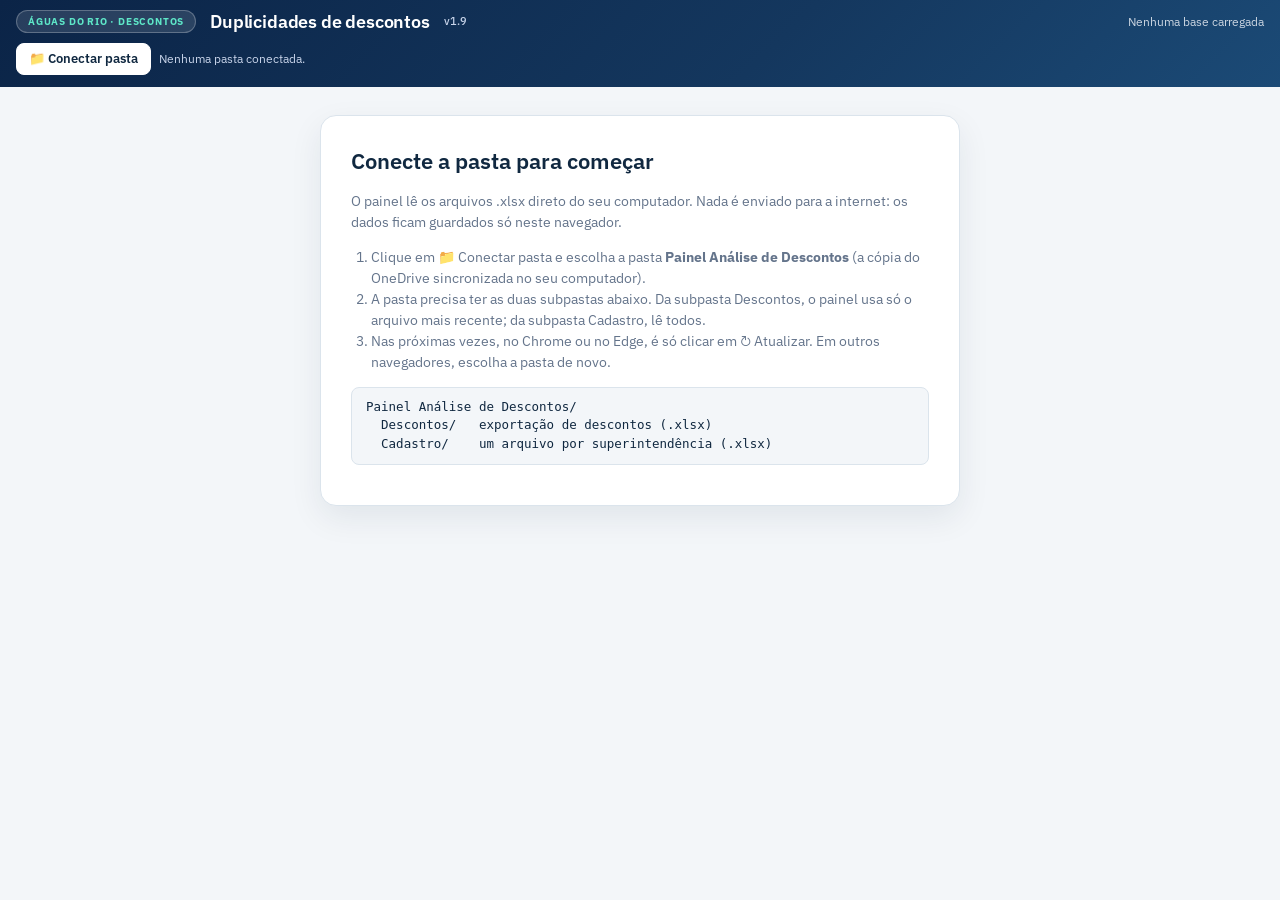
==== commit 7131bba6: "v85: Duplicidade de descontos v1.9: a Comparação vai só até o nível 4 (o nível 5 conta como Manter) " ====
--- a/duplicidades/index.html
+++ b/duplicidades/index.html
@@ -853,7 +853,7 @@
 </script>
 
 <script>
-const VERSAO_SITE = 'v1.8';
+const VERSAO_SITE = 'v1.9';
 const $ = s => document.querySelector(s);
 $('#versao').textContent = VERSAO_SITE;
 const esc = s => String(s == null ? '' : s).replace(/[&<>"']/g, c => ({ '&': '&amp;', '<': '&lt;', '>': '&gt;', '"': '&quot;', "'": '&#39;' }[c]));
@@ -1477,7 +1477,6 @@
   const d = B.d, C_ = R.comp;
   if (!B.logIdx){ B.logIdx = new Map(); for (let i = 0; i < B.n; i++) B.logIdx.set(d.log[i], i); }
   if (!B.casoDe){ B.casoDe = new Map(); B.al.forEach(g => g.idx.forEach(i => B.casoDe.set(i, 'Alerta entre meses'))); B.ver.forEach(g => g.idx.forEach(i => { if (!B.casoDe.has(i)) B.casoDe.set(i, 'A verificar'); })); }
-  const n5 = new Set(); (B.n5 || []).forEach(g => g.aMais.forEach(i => n5.add(i)));
   const out = [], logs = new Set();
   for (const x of C_.linhas){
     logs.add(x.log);
@@ -1488,7 +1487,7 @@
     r.painel = B.recRep[i] ? 1 : 0;
     r.niv = B.recRep[i] ? B.dups[B.recG[i]].niv : 0;
     r.motivo = B.recRep[i] ? `lançamento a mais (nível ${r.niv})` : B.recG[i] >= 0 ? `válido do nível ${B.dups[B.recG[i]].niv}` : B.casoDe.get(i) || 'sem duplicidade';
-    r.n5 = n5.has(i) ? 1 : 0;
+    r.caso = !r.painel && B.casoDe.has(i) ? B.casoDe.get(i) : '';     // sobrou para a verificação manual (nível 5)
     r.res = x.sit < 0 ? 'SEM_DECISAO' : r.painel && x.sit ? 'VP' : !r.painel && !x.sit ? 'VN' : r.painel ? 'FP' : 'FN';
     out.push(r);
   }
@@ -1523,12 +1522,14 @@
   const ok = linhas.filter(r => ['VP', 'VN', 'FP', 'FN'].includes(r.res)), m = metricas(ok);
   const naoEnc = linhas.filter(r => r.res === 'NAO_ENCONTRADO' || r.res === 'FORA'), semDec = linhas.filter(r => r.res === 'SEM_DECISAO');
   $('#btnCompCsv').hidden = false;
-  $('#compNota').textContent = `Análise manual: ${C_.arquivo} (aba ${C_.aba}), ${nf(C_.linhas.length)} lançamentos. Cruzamento pelo NUM_LOG. Painel = premissas automáticas (níveis 1 a 4): lançamento a mais = Excluir; o resto = Manter. O nível 5 (marcação manual no painel) aparece à parte. Segue os filtros do topo.`;
+  $('#compNota').textContent = `Análise manual: ${C_.arquivo} (aba ${C_.aba}), ${nf(C_.linhas.length)} lançamentos. Cruzamento pelo NUM_LOG. Painel = premissas automáticas (níveis 1 a 4): lançamento a mais = Excluir; o resto = Manter. O nível 5 (marcação manual no painel) não entra: o que ele marcar conta como Manter; o cartão “Sobraram para o nível 5” mostra quanto do que ficou para verificação manual (Alerta e A verificar) a análise excluiu. Segue os filtros do topo.`;
   // âmbito: superintendências e meses da planilha (para os apontados pelo painel que não foram analisados)
   const supsC = new Set(ok.map(r => B.rSup[r.i])), refsC = new Set(ok.map(r => d.ref[r.i]));
   const naoAnal = []; for (let i = 0; i < B.n; i++) if (B.recRep[i] && !logs.has(d.log[i]) && supsC.has(B.rSup[i]) && refsC.has(d.ref[i]) && okRec(i)) naoAnal.push(i);
   const vNaoAnal = naoAnal.reduce((t, i) => t + d.desc[i], 0);
-  const n5ok = ok.filter(r => r.n5), m5 = metricas(ok.map(r => ({ ...r, res: (r.painel || r.n5) ? (r.sit ? 'VP' : 'FP') : (r.sit ? 'FN' : 'VN') })));
+  // o que sobrou para o nível 5 (Alerta entre meses e A verificar, que o painel deixa como Manter): quanto a análise excluiu
+  const c5 = ok.filter(r => r.caso), c5d = c5.filter(r => r.sit === 1), v5 = c5.reduce((t, r) => t + r.desc, 0), v5d = c5d.reduce((t, r) => t + r.desc, 0);
+  const c5al = c5.filter(r => r.caso === 'Alerta entre meses'), c5ve = c5.filter(r => r.caso === 'A verificar');
   const kpi = (cls, t, v, sub) => `<div class="comp-kpi ${cls}"><span>${t}</span><b>${v}</b><small>${sub}</small></div>`;
   let h = '<div class="comp-kpis">'
     + kpi('', 'Lançamentos comparados', nf(m.n), `${nf(new Set(ok.map(r => r.mat)).size)} matrículas · ${nf(m.vp + m.fn)} Excluir e ${nf(m.vn + m.fp)} Manter na análise`)
@@ -1537,7 +1538,7 @@
     + kpi('ok', 'Precisão (do que o painel aponta)', pct1(m.prec), `${nf(m.vp)} de ${nf(m.vp + m.fp)} apontados estavam certos`)
     + kpi('erro', 'Falsos positivos', nf(m.fp), `o painel excluiria e a análise manteve · ${rs0(m.vFp)}`)
     + kpi('erro', 'Falsos negativos', nf(m.fn), `a análise excluiu e o painel não pegou · ${rs0(m.vFn)}`)
-    + kpi('', 'Com o nível 5 (marcação no painel)', pct1(m5.cob), `cobertura somando o nível 5 · ${nf(n5ok.length)} lançamento(s) a mais pelo nível 5`)
+    + kpi('', 'Sobraram para o nível 5 (verificação manual)', nf(c5.length), `${nf(c5d.length)} eram duplicidade (${pct1(c5.length ? c5d.length / c5.length : null)}; ${rs0(v5d)}) e ${nf(c5.length - c5d.length)} não · Alerta ${nf(c5al.filter(r => r.sit === 1).length)}/${nf(c5al.length)} · A verificar ${nf(c5ve.filter(r => r.sit === 1).length)}/${nf(c5ve.length)} eram duplicidade`)
     + kpi('', 'Apontados e não analisados', nf(naoAnal.length), `lançamentos a mais do painel fora da planilha (mesmas superintendências e meses) · ${rs0(vNaoAnal)}`)
     + '</div>';
   h += `<div class="comp-grade"><div><h3 class="comp-h3">Matriz de decisões (lançamentos · R$)</h3><table class="res-tab comp-matriz"><thead><tr><th></th><th class="num">Painel: Excluir</th><th class="num">Painel: Manter</th><th class="num">Total</th></tr></thead><tbody>`
@@ -1546,7 +1547,7 @@
     + `<tr class="linha-total"><td>Total</td><td class="num">${nf(m.vp + m.fp)} · ${dec2(m.vVp + m.vFp)}</td><td class="num">${nf(m.fn + m.vn)} · ${dec2(m.vFn + m.vVn)}</td><td class="num">${nf(m.n)} · ${dec2(m.vVp + m.vVn + m.vFp + m.vFn)}</td></tr></tbody></table>`
     + `<p class="res-nota">Verde = mesma decisão; laranja = divergência. Cobertura = quanto do que a análise excluiu o painel achou; precisão = quanto do que o painel aponta a análise confirmou.</p></div>`
     + `<div><h3 class="comp-h3">Por onde o painel erra</h3><table class="res-tab"><thead><tr><th>Situação no painel</th><th class="num">Falsos negativos</th><th class="num">R$</th></tr></thead><tbody>`
-    + [...agrupaPor(ok.filter(r => r.res === 'FN'), r => r.n5 ? 'marcado como duplicidade no nível 5' : r.motivo.replace(/ do nível \d/, ' de outro desconto repetido'))].sort((a, b) => b[1].length - a[1].length)
+    + [...agrupaPor(ok.filter(r => r.res === 'FN'), r => r.motivo.replace(/ do nível \d/, ' de outro desconto repetido'))].sort((a, b) => b[1].length - a[1].length)
       .map(([k, L]) => `<tr><td>${esc(k)}</td><td class="num">${nf(L.length)}</td><td class="num">${dec2(L.reduce((t, r) => t + r.desc, 0))}</td></tr>`).join('')
     + `</tbody></table><table class="res-tab" style="margin-top:10px"><thead><tr><th>Nível que apontou</th><th class="num">Falsos positivos</th><th class="num">R$</th></tr></thead><tbody>`
     + [...agrupaPor(ok.filter(r => r.res === 'FP'), r => 'Nível ' + r.niv)].sort().map(([k, L]) => `<tr><td>${esc(k)}</td><td class="num">${nf(L.length)}</td><td class="num">${dec2(L.reduce((t, r) => t + r.desc, 0))}</td></tr>`).join('')
@@ -1560,7 +1561,7 @@
   const div = ok.filter(r => r.res === 'FP' || r.res === 'FN').sort((a, b) => a.mat - b.mat || d.dt[a.i] - d.dt[b.i]);
   h += `<h3 class="comp-h3">Lançamentos em que painel e análise divergem (${nf(div.length)})</h3><div class="tabela-wrap"><table class="res-tab"><thead><tr><th>Resultado</th><th>Matrícula</th><th>Cliente</th><th>Cidade</th><th>Mês ref.</th><th>Data e hora</th><th class="num">NUM_LOG</th><th>Usuário</th><th class="num">Desconto (R$)</th><th class="num">Total (R$)</th><th>Análise</th><th>Painel</th></tr></thead><tbody>`
     + div.map(r => `<tr><td><span class="tag ${r.res === 'FP' ? 'rep' : 'al'}">${r.res === 'FP' ? 'Falso positivo' : 'Falso negativo'}</span></td><td>${r.mat}</td><td>${esc(nomeDe(r.i))}</td><td>${esc(cidDe(r.i))}</td><td>${mesTxt(d.refs[d.ref[r.i]])}</td><td>${dtTxt(d.dt[r.i])}</td><td class="num">${d.log[r.i]}</td><td>${esc(d.usrs[d.usr[r.i]])}</td>`
-      + `<td class="num">${dec2(d.desc[r.i])}</td><td class="num">${dec2(d.tot[r.i])}</td><td>${r.sit ? 'Excluir' : 'Manter'} <span class="mudo">(${r.manual ? 'manual' : 'regra'})</span></td><td>${esc(r.n5 ? r.motivo + '; nível 5: lançamento a mais' : r.motivo)}</td></tr>`).join('')
+      + `<td class="num">${dec2(d.desc[r.i])}</td><td class="num">${dec2(d.tot[r.i])}</td><td>${r.sit ? 'Excluir' : 'Manter'} <span class="mudo">(${r.manual ? 'manual' : 'regra'})</span></td><td>${esc(r.motivo)}</td></tr>`).join('')
     + '</tbody></table></div>';
   if (naoEnc.length || semDec.length) h += `<p class="res-nota"><b>Fora da comparação:</b> ${nf(naoEnc.filter(r => r.res === 'NAO_ENCONTRADO').length)} lançamento(s) da planilha sem o NUM_LOG no arquivo de descontos; ${nf(naoEnc.filter(r => r.res === 'FORA').length)} fora da análise do painel; ${nf(semDec.length)} sem Situação Manter/Excluir. Estão na base analítica.</p>`;
   $('#compCorpo').innerHTML = h;
@@ -1570,11 +1571,11 @@
     const lin = linhas.map(r => { const i = r.i, tem = i !== undefined;
       return [r.log, r.mat, tem ? nomeDe(i) : '', tem ? supDe(i) : '', tem ? cidDe(i) : '', tem ? mesTxt(d.refs[d.ref[i]]) : '', tem ? dataTxt(d.dt[i]) : '', tem ? horaTxt(d.dt[i]) : '', tem ? d.usrs[d.usr[i]] : '',
         +r.desc.toFixed(2), tem ? +d.tot[i].toFixed(2) : '', r.tipo, r.sit === 1 ? 'EXCLUIR' : r.sit === 0 ? 'MANTER' : '', r.manual ? 'MANUAL_COL_E' : 'REGRA_COL_T',
-        r.painel == null ? '' : r.painel ? 'EXCLUIR' : 'MANTER', r.niv || '', r.motivo || '', r.n5 ? 'SIM' : '', RES[r.res] || r.res]; });
+        r.painel == null ? '' : r.painel ? 'EXCLUIR' : 'MANTER', r.niv || '', r.motivo || '', r.caso ? 'SIM' : '', RES[r.res] || r.res]; });
     naoAnal.forEach(i => lin.push([d.log[i], d.mat[i], nomeDe(i), supDe(i), cidDe(i), mesTxt(d.refs[d.ref[i]]), dataTxt(d.dt[i]), horaTxt(d.dt[i]), d.usrs[d.usr[i]], +d.desc[i].toFixed(2), +d.tot[i].toFixed(2), '', '', '',
       'EXCLUIR', B.dups[B.recG[i]].niv, `lançamento a mais (nível ${B.dups[B.recG[i]].niv})`, '', 'APONTADO_PELO_PAINEL_NAO_ANALISADO']));
     baixaCsv(`comparacao_painel_x_analise_${dia}.csv`, ['NUM_LOG', 'NUM_LIGACAO', 'NOM_CLIENTE', 'SUPERINTENDENCIA', 'CIDADE', 'MES_REF', 'DATA', 'HORA', 'USUARIO', 'DESCONTO', 'VALOR_TOTAL',
-      'TIPO_DESCONTO', 'DECISAO_ANALISE', 'FONTE_DECISAO', 'PAINEL_NIVEIS_1_A_4', 'NIVEL_PAINEL', 'SITUACAO_NO_PAINEL', 'PAINEL_NIVEL_5', 'RESULTADO'], lin);
+      'TIPO_DESCONTO', 'DECISAO_ANALISE', 'FONTE_DECISAO', 'PAINEL_NIVEIS_1_A_4', 'NIVEL_PAINEL', 'SITUACAO_NO_PAINEL', 'SOBROU_PARA_NIVEL_5', 'RESULTADO'], lin);
   };
 }
 
@@ -1722,7 +1723,7 @@
       ${li('<b>Alerta entre meses:</b> mesma matrícula com o mesmo valor de desconto em dois ou mais meses de referência diferentes, entre os lançamentos que não são lançamento a mais dos níveis 1 a 4 (os casos com tudo idêntico já foram para o nível 4). Fica separado e não soma no valor em duplicidade, a não ser que seja marcado como duplicidade (nível 5).')}
       ${li('<b>A verificar:</b> mesma matrícula e mês de referência que, depois de tirar os lançamentos a mais, ainda tem dois ou mais valores de desconto diferentes, com totais diferentes (por exemplo, um desconto aplicado em cada fatura em vez de um só). Não é duplicidade: só se confirma entrando na matrícula. A lista mostra todos os lançamentos do mês; a coluna “Também em duplicidade” indica se algum deles é desconto repetido.')}
       ${li('<b>Nível 5 – verificado manualmente:</b> na aba Duplicidades, cada caso de Alerta entre meses ou A verificar tem os botões <b>Duplicidade</b> e <b>Válido</b> (clicar de novo desfaz). Marcado como duplicidade, o caso vira um desconto repetido de nível 5: o lançamento mais recente do caso é o válido e os demais são lançamentos a mais, menos os que já são lançamento a mais nos níveis 1 a 4 (cada lançamento conta uma vez). O valor entra no valor registrado em duplicidade. Marcado como válido, o caso sai dos pendentes e não soma. As marcações ficam no arquivo ajustes_arrecadacao.json da pasta principal (valem para todos) e são guardadas pela matrícula + desconto (alerta) ou matrícula + mês (a verificar): continuam valendo quando o arquivo de descontos é atualizado.')}
-      ${li('<b>Comparação:</b> a planilha da análise manual fica na subpasta <b>Duplicidades/Comparação</b> e é lida só para a aba Comparação (nunca como base de descontos). Vale a aba “Resultado Fechado 2026 (2)”: cada linha é um lançamento (NUM_LOG) com Situação = Manter ou Excluir; Decisão (col. E) preenchida = análise manual, senão a regra da aba Ago–Out. O cruzamento é pelo NUM_LOG. Painel: lançamento a mais dos níveis 1 a 4 = Excluir; o resto = Manter (o nível 5 aparece à parte). Acerto = mesma decisão; cobertura = parte dos Excluir que o painel achou; precisão = parte do que o painel aponta que a análise confirmou; falso positivo = o painel excluiria e a análise manteve; falso negativo = a análise excluiu e o painel não pegou. “Apontados e não analisados” = lançamentos a mais do painel fora da planilha, nas mesmas superintendências e meses. Segue os filtros do topo.')}
+      ${li('<b>Comparação:</b> a planilha da análise manual fica na subpasta <b>Duplicidades/Comparação</b> e é lida só para a aba Comparação (nunca como base de descontos). Vale a aba “Resultado Fechado 2026 (2)”: cada linha é um lançamento (NUM_LOG) com Situação = Manter ou Excluir; Decisão (col. E) preenchida = análise manual, senão a regra da aba Ago–Out. O cruzamento é pelo NUM_LOG. Painel: lançamento a mais dos níveis 1 a 4 = Excluir; o resto = Manter (o nível 5 não entra: o que ele marcar conta como Manter). “Sobraram para o nível 5” = lançamentos dos casos de Alerta e A verificar, quanto deles a análise excluiu. Acerto = mesma decisão; cobertura = parte dos Excluir que o painel achou; precisão = parte do que o painel aponta que a análise confirmou; falso positivo = o painel excluiria e a análise manteve; falso negativo = a análise excluiu e o painel não pegou. “Apontados e não analisados” = lançamentos a mais do painel fora da planilha, nas mesmas superintendências e meses. Segue os filtros do topo.')}
       ${li('<b>Resultado:</b> o valor recuperado é o valor registrado em duplicidade dos níveis 1 a 5 (os lançamentos a mais), por superintendência (pela matrícula; a seta de cada uma abre as cidades), por nível e por mês de referência (nos níveis 4 e 5, cada lançamento a mais no seu mês). Com uma superintendência só no filtro, o cartão do valor recuperado leva o nome dela e a tabela passa a ser por cidade. Segue os filtros do topo.')}
       ${li('<b>Filtros:</b> Superintendência, Cidade e Zona valem pela matrícula; a lista de cidades mostra só as das superintendências marcadas. Mês de referência vale pela referência do desconto repetido (no alerta entre meses, o desconto entra se algum dos seus meses estiver marcado). Usuário: o desconto repetido entra se tiver pelo menos um lançamento de um usuário marcado, com todos os seus lançamentos; “Lançamentos com desconto analisados” conta só os lançamentos dos usuários marcados.')}
       ${li('<b>Por usuário:</b> lançamentos a mais e valor em duplicidade ficam com o usuário que fez o lançamento a mais; descontos repetidos e matrículas contam onde o usuário fez algum lançamento do desconto repetido (inclusive o válido). A soma da coluna de descontos repetidos pode passar do total porque um desconto pode ter lançamentos de mais de um usuário.')}
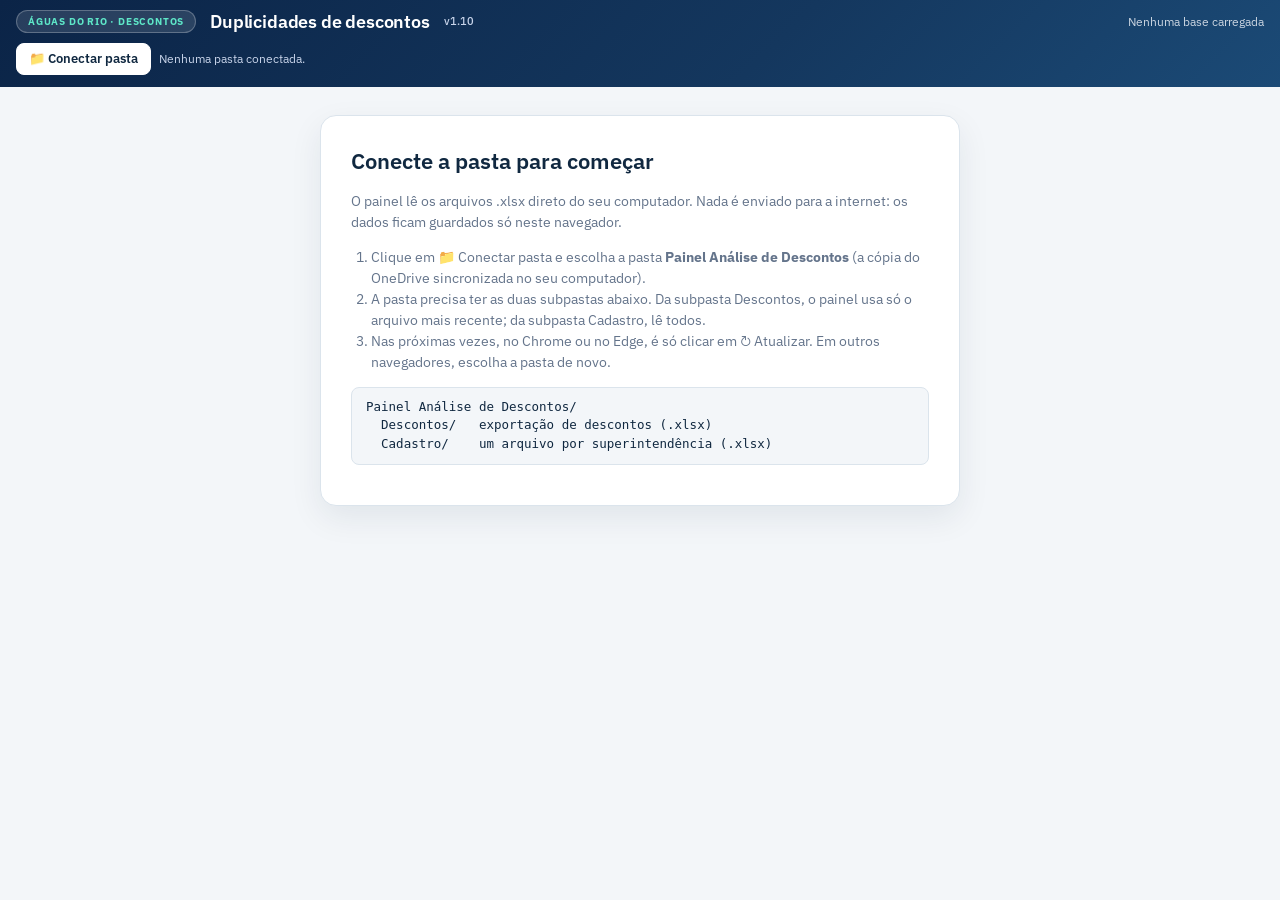
==== commit d873e677: "v86: Duplicidade de descontos v1.10: a Comparação lê as abas 2026 - Até Julho e Agosto a Outubro (co" ====
--- a/duplicidades/index.html
+++ b/duplicidades/index.html
@@ -799,32 +799,61 @@
 }
 
 /* ---------- planilha da análise manual (subpasta Comparação): só para a aba Comparação, nunca como base de descontos ---------- */
-const ABA_COMP = 'Resultado Fechado 2026 (2)';
+// Universo: os lançamentos das abas de análise (ABAS_ANALISE); a coluna W ("Era duplicidade?") diz se era duplicidade.
+// Não = desconto válido (Manter). Sim = a decisão (Manter / Excluir) e os demais dados vêm da aba ABA_COMP, pelo NUM_LOG.
+const ABA_COMP = 'Resultado Fechado 2026 (2)', ABAS_ANALISE = ['2026 - Até Julho', '2026 - Agosto a Outubro'];
+async function lerAba(file, sst, sh, achaCab, linha){
+  let h = null, seen = 0;
+  await streamBlocks(file, sh.entry, '</row>', blk => {
+    seen++;
+    const c = parseCells(blk, sst);
+    if (!h){ h = achaCab(c.map(norm)); if (!h && seen > 30) return false; return; }
+    linha(c, h);
+  }, () => {});
+  return h;
+}
 async function lerComparacao(file){
   const label = 'Comparação: ' + file.name;
   progress(label, 'Abrindo o arquivo…', 0, true);
   const { sst, sheets } = await abreXlsx(file, label);
-  const base = { arquivo: file.name, modificado: file.lastModified, aba: ABA_COMP };
-  const sh = sheets.find(x => String(x.name).trim() === ABA_COMP);
-  if (!sh) return { ...base, erro: `sem a aba “${ABA_COMP}”` };
-  let h = null, seen = 0; const linhas = [];
-  await streamBlocks(file, sh.entry, '</row>', blk => {
-    seen++;
-    const c = parseCells(blk, sst);
-    if (!h){
-      const cols = c.map(norm), ix = n => cols.indexOf(n);
-      if (cols.includes('NUM_LOG') && cols.includes('SITUACAO'))
-        h = { log: ix('NUM_LOG'), sit: ix('SITUACAO'), dec: ix('DECISAO'), mat: ix('MATRICULA'), tipo: ix('TIPO_DE_DESCONTO'), desc: cols.findIndex(x => x.startsWith('DESCONTO')) };
-      else if (seen > 30) return false;
-      return;
-    }
-    if (vazio(c[h.log])) return;                                // linhas em branco, totais e notas
-    const sit = norm(c[h.sit]);
-    linhas.push({ log: Math.round(toNum(c[h.log])), mat: h.mat >= 0 ? Math.round(toNum(c[h.mat])) : 0, sit: sit === 'EXCLUIR' ? 1 : sit === 'MANTER' ? 0 : -1,
-      manual: h.dec >= 0 && !vazio(c[h.dec]) ? 1 : 0, desc: h.desc >= 0 ? toNum(c[h.desc]) : 0, tipo: h.tipo >= 0 ? str(c[h.tipo]) : '' });
-  }, p => progress(label, 'Lendo a análise manual…', p));
-  if (!h) return { ...base, erro: 'a aba não tem as colunas NUM_LOG e Situação' };
-  return { ...base, linhas };
+  const base = { arquivo: file.name, modificado: file.lastModified, aba: ABA_COMP, abas: ABAS_ANALISE };
+  const shR = sheets.find(x => String(x.name).trim() === ABA_COMP), shA = ABAS_ANALISE.map(n => sheets.find(x => String(x.name).trim() === n));
+  const faltam = [...ABAS_ANALISE.filter((n, k) => !shA[k]), ...(shR ? [] : [ABA_COMP])];
+  if (faltam.length) return { ...base, erro: 'sem a(s) aba(s) ' + faltam.map(n => `“${n}”`).join(', ') };
+  // 1) Resultado Fechado: decisão de cada lançamento que era duplicidade
+  const dec = new Map();
+  progress(label, 'Lendo o Resultado Fechado…', 0.2, true);
+  const hR = await lerAba(file, sst, shR, cols => cols.includes('NUM_LOG') && cols.includes('SITUACAO')
+    ? { log: cols.indexOf('NUM_LOG'), sit: cols.indexOf('SITUACAO'), dec: cols.indexOf('DECISAO'), tipo: cols.indexOf('TIPO_DE_DESCONTO'), desc: cols.findIndex(x => x.startsWith('DESCONTO')) } : null,
+    (c, h) => {
+      if (vazio(c[h.log])) return;
+      const sit = norm(c[h.sit]);
+      dec.set(Math.round(toNum(c[h.log])), { sit: sit === 'EXCLUIR' ? 1 : sit === 'MANTER' ? 0 : -1, manual: h.dec >= 0 && !vazio(c[h.dec]) ? 1 : 0,
+        desc: h.desc >= 0 ? toNum(c[h.desc]) : 0, tipo: h.tipo >= 0 ? str(c[h.tipo]) : '' });
+    });
+  if (!hR) return { ...base, erro: `a aba “${ABA_COMP}” não tem as colunas NUM_LOG e Situação` };
+  // 2) abas de análise: todos os lançamentos, com a coluna W
+  const linhas = [], vistos = new Set();
+  for (const [k, sh] of shA.entries()){
+    progress(label, `Lendo ${ABAS_ANALISE[k]}…`, 0.4 + 0.3 * k, true);
+    const hA = await lerAba(file, sst, sh, cols => cols.includes('NUM_LOG') ? { log: cols.indexOf('NUM_LOG'), mat: cols.indexOf('NUM_LIGACAO'), desc: cols.indexOf('DESCONTO'),
+      w: (x => x >= 0 ? x : 22)(cols.findIndex(x => x.startsWith('ERA_DUPLICIDADE'))) } : null,
+      (c, h) => {
+        if (vazio(c[h.log])) return;
+        const log = Math.round(toNum(c[h.log]));
+        if (vistos.has(log)) return;                          // o mesmo lançamento nas duas abas: vale a 1ª
+        vistos.add(log);
+        const era = norm(c[h.w]), dup = era === 'SIM' ? 1 : era === 'NAO' ? 0 : -1, x = dec.get(log);
+        const r = { log, mat: h.mat >= 0 ? Math.round(toNum(c[h.mat])) : 0, aba: ABAS_ANALISE[k], dup, desc: h.desc >= 0 ? toNum(c[h.desc]) : 0, tipo: '' };
+        if (dup === 0){ r.sit = 0; r.fonte = 'NAO_DUP'; }                        // não era duplicidade: desconto válido
+        else if (dup === 1 && x){ r.sit = x.sit; r.fonte = x.manual ? 'MANUAL' : 'REGRA'; r.desc = x.desc || r.desc; r.tipo = x.tipo; }
+        else { r.sit = -1; r.fonte = dup === 1 ? 'SIM_SEM_DECISAO' : 'SEM_RESPOSTA'; }
+        linhas.push(r);
+      });
+    if (!hA) return { ...base, erro: `a aba “${ABAS_ANALISE[k]}” não tem a coluna NUM_LOG` };
+  }
+  const soResultado = [...dec.keys()].filter(l => !vistos.has(l)).length;   // no Resultado mas fora das abas de análise
+  return { ...base, linhas, soResultado };
 }
 
 self.onmessage = async ev => {
@@ -853,7 +882,7 @@
 </script>
 
 <script>
-const VERSAO_SITE = 'v1.9';
+const VERSAO_SITE = 'v1.10';
 const $ = s => document.querySelector(s);
 $('#versao').textContent = VERSAO_SITE;
 const esc = s => String(s == null ? '' : s).replace(/[&<>"']/g, c => ({ '&': '&amp;', '<': '&lt;', '>': '&gt;', '"': '&quot;', "'": '&#39;' }[c]));
@@ -1513,6 +1542,8 @@
 }
 function agrupaPor(L, chave){ const m = new Map(); for (const r of L){ const k = chave(r); if (!m.has(k)) m.set(k, []); m.get(k).push(r); } return m; }
 let compAtual = null;
+const FONTES_COMP = { NAO_DUP: 'Não era duplicidade (col. W = Não)', MANUAL: 'Duplicidade — análise manual (Resultado, col. E)', REGRA: 'Duplicidade — regra da aba Ago–Out (col. T)',
+  SIM_SEM_DECISAO: 'Duplicidade sem decisão no Resultado', SEM_RESPOSTA: 'Sem resposta na col. W' };
 function renderComp(){
   const C_ = R.comp, d = B.d;
   $('#btnCompCsv').hidden = true;
@@ -1522,7 +1553,8 @@
   const ok = linhas.filter(r => ['VP', 'VN', 'FP', 'FN'].includes(r.res)), m = metricas(ok);
   const naoEnc = linhas.filter(r => r.res === 'NAO_ENCONTRADO' || r.res === 'FORA'), semDec = linhas.filter(r => r.res === 'SEM_DECISAO');
   $('#btnCompCsv').hidden = false;
-  $('#compNota').textContent = `Análise manual: ${C_.arquivo} (aba ${C_.aba}), ${nf(C_.linhas.length)} lançamentos. Cruzamento pelo NUM_LOG. Painel = premissas automáticas (níveis 1 a 4): lançamento a mais = Excluir; o resto = Manter. O nível 5 (marcação manual no painel) não entra: o que ele marcar conta como Manter; o cartão “Sobraram para o nível 5” mostra quanto do que ficou para verificação manual (Alerta e A verificar) a análise excluiu. Segue os filtros do topo.`;
+  const nSim = C_.linhas.filter(r => r.dup === 1).length, nNao = C_.linhas.filter(r => r.dup === 0).length;
+  $('#compNota').textContent = `Análise manual: ${C_.arquivo}. Universo: ${nf(C_.linhas.length)} lançamentos das abas ${C_.abas.join(' e ')} (col. W “Era duplicidade?”: ${nf(nSim)} Sim, ${nf(nNao)} Não). Não = desconto válido (Manter); Sim = decisão da aba ${C_.aba}. Cruzamento pelo NUM_LOG. Painel = premissas automáticas (níveis 1 a 4): lançamento a mais = Excluir; o resto = Manter. O nível 5 (marcação manual no painel) não entra: o que ele marcar conta como Manter; o cartão “Sobraram para o nível 5” mostra quanto do que ficou para verificação manual (Alerta e A verificar) a análise excluiu. Segue os filtros do topo.`;
   // âmbito: superintendências e meses da planilha (para os apontados pelo painel que não foram analisados)
   const supsC = new Set(ok.map(r => B.rSup[r.i])), refsC = new Set(ok.map(r => d.ref[r.i]));
   const naoAnal = []; for (let i = 0; i < B.n; i++) if (B.recRep[i] && !logs.has(d.log[i]) && supsC.has(B.rSup[i]) && refsC.has(d.ref[i]) && okRec(i)) naoAnal.push(i);
@@ -1532,7 +1564,7 @@
   const c5al = c5.filter(r => r.caso === 'Alerta entre meses'), c5ve = c5.filter(r => r.caso === 'A verificar');
   const kpi = (cls, t, v, sub) => `<div class="comp-kpi ${cls}"><span>${t}</span><b>${v}</b><small>${sub}</small></div>`;
   let h = '<div class="comp-kpis">'
-    + kpi('', 'Lançamentos comparados', nf(m.n), `${nf(new Set(ok.map(r => r.mat)).size)} matrículas · ${nf(m.vp + m.fn)} Excluir e ${nf(m.vn + m.fp)} Manter na análise`)
+    + kpi('', 'Lançamentos comparados', nf(m.n), `${nf(new Set(ok.map(r => r.mat)).size)} matrículas · ${nf(ok.filter(r => r.dup === 1).length)} eram duplicidade (${nf(m.vp + m.fn)} Excluir) e ${nf(ok.filter(r => r.dup === 0).length)} não`)
     + kpi('ok', 'Acerto geral', pct1(m.acerto), `${nf(m.vp + m.vn)} de ${nf(m.n)} lançamentos com a mesma decisão`)
     + kpi('ok', 'Cobertura (dos Excluir)', pct1(m.cob), `o painel achou ${nf(m.vp)} de ${nf(m.vp + m.fn)} · em R$: ${pct1(m.vCob)} (${rs0(m.vVp)} de ${rs0(m.vVp + m.vFn)})`)
     + kpi('ok', 'Precisão (do que o painel aponta)', pct1(m.prec), `${nf(m.vp)} de ${nf(m.vp + m.fp)} apontados estavam certos`)
@@ -1552,7 +1584,7 @@
     + `</tbody></table><table class="res-tab" style="margin-top:10px"><thead><tr><th>Nível que apontou</th><th class="num">Falsos positivos</th><th class="num">R$</th></tr></thead><tbody>`
     + [...agrupaPor(ok.filter(r => r.res === 'FP'), r => 'Nível ' + r.niv)].sort().map(([k, L]) => `<tr><td>${esc(k)}</td><td class="num">${nf(L.length)}</td><td class="num">${dec2(L.reduce((t, r) => t + r.desc, 0))}</td></tr>`).join('')
     + '</tbody></table></div></div>';
-  h += tabelaComp('Por fonte da decisão', agrupaPor(ok, r => r.manual ? 'Análise manual (col. E)' : 'Regra da aba Ago–Out (col. T)'));
+  h += tabelaComp('Por fonte da decisão', agrupaPor(ok, r => FONTES_COMP[r.fonte] || r.fonte));
   h += tabelaComp('Por nível do painel', agrupaPor(ok, r => r.painel ? `Nível ${r.niv}` : 'Painel: Manter'));
   h += tabelaComp('Por mês de referência', new Map([...agrupaPor(ok, r => d.refs[d.ref[r.i]])].sort().map(([k, L]) => [mesTxt(k), L])));
   h += tabelaComp('Por cidade', agrupaPor(ok, r => cidDe(r.i)));
@@ -1561,21 +1593,21 @@
   const div = ok.filter(r => r.res === 'FP' || r.res === 'FN').sort((a, b) => a.mat - b.mat || d.dt[a.i] - d.dt[b.i]);
   h += `<h3 class="comp-h3">Lançamentos em que painel e análise divergem (${nf(div.length)})</h3><div class="tabela-wrap"><table class="res-tab"><thead><tr><th>Resultado</th><th>Matrícula</th><th>Cliente</th><th>Cidade</th><th>Mês ref.</th><th>Data e hora</th><th class="num">NUM_LOG</th><th>Usuário</th><th class="num">Desconto (R$)</th><th class="num">Total (R$)</th><th>Análise</th><th>Painel</th></tr></thead><tbody>`
     + div.map(r => `<tr><td><span class="tag ${r.res === 'FP' ? 'rep' : 'al'}">${r.res === 'FP' ? 'Falso positivo' : 'Falso negativo'}</span></td><td>${r.mat}</td><td>${esc(nomeDe(r.i))}</td><td>${esc(cidDe(r.i))}</td><td>${mesTxt(d.refs[d.ref[r.i]])}</td><td>${dtTxt(d.dt[r.i])}</td><td class="num">${d.log[r.i]}</td><td>${esc(d.usrs[d.usr[r.i]])}</td>`
-      + `<td class="num">${dec2(d.desc[r.i])}</td><td class="num">${dec2(d.tot[r.i])}</td><td>${r.sit ? 'Excluir' : 'Manter'} <span class="mudo">(${r.manual ? 'manual' : 'regra'})</span></td><td>${esc(r.motivo)}</td></tr>`).join('')
+      + `<td class="num">${dec2(d.desc[r.i])}</td><td class="num">${dec2(d.tot[r.i])}</td><td>${r.sit ? 'Excluir' : 'Manter'} <span class="mudo">(${r.fonte === 'NAO_DUP' ? 'não era duplicidade' : r.fonte === 'MANUAL' ? 'manual' : 'regra'})</span></td><td>${esc(r.motivo)}</td></tr>`).join('')
     + '</tbody></table></div>';
-  if (naoEnc.length || semDec.length) h += `<p class="res-nota"><b>Fora da comparação:</b> ${nf(naoEnc.filter(r => r.res === 'NAO_ENCONTRADO').length)} lançamento(s) da planilha sem o NUM_LOG no arquivo de descontos; ${nf(naoEnc.filter(r => r.res === 'FORA').length)} fora da análise do painel; ${nf(semDec.length)} sem Situação Manter/Excluir. Estão na base analítica.</p>`;
+  if (naoEnc.length || semDec.length || C_.soResultado) h += `<p class="res-nota"><b>Fora da comparação:</b> ${nf(semDec.filter(r => r.fonte === 'SIM_SEM_DECISAO').length)} lançamento(s) com “Sim” na col. W e sem decisão no ${esc(C_.aba)}; ${nf(C_.soResultado || 0)} no ${esc(C_.aba)} e fora das abas de análise; ${nf(naoEnc.filter(r => r.res === 'NAO_ENCONTRADO').length)} lançamento(s) da planilha sem o NUM_LOG no arquivo de descontos; ${nf(naoEnc.filter(r => r.res === 'FORA').length)} fora da análise do painel; ${nf(semDec.length)} sem Situação Manter/Excluir. Estão na base analítica.</p>`;
   $('#compCorpo').innerHTML = h;
   $('#btnCompCsv').onclick = () => {
     const hoje = new Date(), dia = `${hoje.getFullYear()}${p2(hoje.getMonth() + 1)}${p2(hoje.getDate())}`;
     const RES = { VP: 'ACERTO_EXCLUIR', VN: 'ACERTO_MANTER', FP: 'FALSO_POSITIVO', FN: 'FALSO_NEGATIVO', NAO_ENCONTRADO: 'NAO_ENCONTRADO_NO_ARQUIVO', FORA: 'FORA_DA_ANALISE_DO_PAINEL', SEM_DECISAO: 'SEM_DECISAO_NA_ANALISE' };
     const lin = linhas.map(r => { const i = r.i, tem = i !== undefined;
       return [r.log, r.mat, tem ? nomeDe(i) : '', tem ? supDe(i) : '', tem ? cidDe(i) : '', tem ? mesTxt(d.refs[d.ref[i]]) : '', tem ? dataTxt(d.dt[i]) : '', tem ? horaTxt(d.dt[i]) : '', tem ? d.usrs[d.usr[i]] : '',
-        +r.desc.toFixed(2), tem ? +d.tot[i].toFixed(2) : '', r.tipo, r.sit === 1 ? 'EXCLUIR' : r.sit === 0 ? 'MANTER' : '', r.manual ? 'MANUAL_COL_E' : 'REGRA_COL_T',
+        +r.desc.toFixed(2), tem ? +d.tot[i].toFixed(2) : '', r.tipo, r.dup === 1 ? 'SIM' : r.dup === 0 ? 'NAO' : '', r.sit === 1 ? 'EXCLUIR' : r.sit === 0 ? 'MANTER' : '', r.fonte || '',
         r.painel == null ? '' : r.painel ? 'EXCLUIR' : 'MANTER', r.niv || '', r.motivo || '', r.caso ? 'SIM' : '', RES[r.res] || r.res]; });
-    naoAnal.forEach(i => lin.push([d.log[i], d.mat[i], nomeDe(i), supDe(i), cidDe(i), mesTxt(d.refs[d.ref[i]]), dataTxt(d.dt[i]), horaTxt(d.dt[i]), d.usrs[d.usr[i]], +d.desc[i].toFixed(2), +d.tot[i].toFixed(2), '', '', '',
+    naoAnal.forEach(i => lin.push([d.log[i], d.mat[i], nomeDe(i), supDe(i), cidDe(i), mesTxt(d.refs[d.ref[i]]), dataTxt(d.dt[i]), horaTxt(d.dt[i]), d.usrs[d.usr[i]], +d.desc[i].toFixed(2), +d.tot[i].toFixed(2), '', '', '', '',
       'EXCLUIR', B.dups[B.recG[i]].niv, `lançamento a mais (nível ${B.dups[B.recG[i]].niv})`, '', 'APONTADO_PELO_PAINEL_NAO_ANALISADO']));
     baixaCsv(`comparacao_painel_x_analise_${dia}.csv`, ['NUM_LOG', 'NUM_LIGACAO', 'NOM_CLIENTE', 'SUPERINTENDENCIA', 'CIDADE', 'MES_REF', 'DATA', 'HORA', 'USUARIO', 'DESCONTO', 'VALOR_TOTAL',
-      'TIPO_DESCONTO', 'DECISAO_ANALISE', 'FONTE_DECISAO', 'PAINEL_NIVEIS_1_A_4', 'NIVEL_PAINEL', 'SITUACAO_NO_PAINEL', 'SOBROU_PARA_NIVEL_5', 'RESULTADO'], lin);
+      'TIPO_DESCONTO', 'ERA_DUPLICIDADE', 'DECISAO_ANALISE', 'FONTE_DECISAO', 'PAINEL_NIVEIS_1_A_4', 'NIVEL_PAINEL', 'SITUACAO_NO_PAINEL', 'SOBROU_PARA_NIVEL_5', 'RESULTADO'], lin);
   };
 }
 
@@ -1692,7 +1724,7 @@
       <tbody><tr><td>${esc(d.arquivo)}</td><td>${esc(d.aba)}</td><td class="num">${nf(d.stats.linhas)}</td><td>${localTxt(d.modificado)}</td></tr>
       ${(d.pulados || []).map(p => `<tr><td>${esc(p.nome)}</td><td colspan="2"><span class="neg">não usado: ${esc(p.motivo)}</span></td><td>${localTxt(p.modificado)}</td></tr>`).join('')}</tbody></table>
     <table class="tab-seg"><thead><tr><th>Cadastro</th><th>Superintendência (como vem no arquivo)</th><th class="num">Matrículas</th><th class="num">Com desconto no arquivo</th><th>Modificado em</th></tr></thead><tbody>${cad}</tbody></table>
-    ${R.comp ? `<p class="nota-secao">Comparação (subpasta Comparação, não é base de descontos): ${esc(R.comp.arquivo)}${R.comp.erro ? ` — <span class="neg">${esc(R.comp.erro)}</span>` : `, aba ${esc(R.comp.aba)}, ${nf(R.comp.linhas.length)} lançamentos`}.</p>` : ''}
+    ${R.comp ? `<p class="nota-secao">Comparação (subpasta Comparação, não é base de descontos): ${esc(R.comp.arquivo)}${R.comp.erro ? ` — <span class="neg">${esc(R.comp.erro)}</span>` : `, abas ${esc((R.comp.abas || []).join(' e '))} (${nf(R.comp.linhas.length)} lançamentos) e ${esc(R.comp.aba)}`}.</p>` : ''}
     ${R.meta.outros && R.meta.outros.length ? `<p class="nota-secao">Arquivos fora das subpastas Descontos e Cadastro, ignorados: ${R.meta.outros.map(esc).join(', ')}.</p>` : ''}
     ${d.stats.semData || d.stats.semRef ? `<p class="nota-secao"><span class="neg">${nf(d.stats.semData)} linhas sem data de acesso e ${nf(d.stats.semRef)} sem referência reconhecida.</span></p>` : ''}
 
@@ -1723,7 +1755,7 @@
       ${li('<b>Alerta entre meses:</b> mesma matrícula com o mesmo valor de desconto em dois ou mais meses de referência diferentes, entre os lançamentos que não são lançamento a mais dos níveis 1 a 4 (os casos com tudo idêntico já foram para o nível 4). Fica separado e não soma no valor em duplicidade, a não ser que seja marcado como duplicidade (nível 5).')}
       ${li('<b>A verificar:</b> mesma matrícula e mês de referência que, depois de tirar os lançamentos a mais, ainda tem dois ou mais valores de desconto diferentes, com totais diferentes (por exemplo, um desconto aplicado em cada fatura em vez de um só). Não é duplicidade: só se confirma entrando na matrícula. A lista mostra todos os lançamentos do mês; a coluna “Também em duplicidade” indica se algum deles é desconto repetido.')}
       ${li('<b>Nível 5 – verificado manualmente:</b> na aba Duplicidades, cada caso de Alerta entre meses ou A verificar tem os botões <b>Duplicidade</b> e <b>Válido</b> (clicar de novo desfaz). Marcado como duplicidade, o caso vira um desconto repetido de nível 5: o lançamento mais recente do caso é o válido e os demais são lançamentos a mais, menos os que já são lançamento a mais nos níveis 1 a 4 (cada lançamento conta uma vez). O valor entra no valor registrado em duplicidade. Marcado como válido, o caso sai dos pendentes e não soma. As marcações ficam no arquivo ajustes_arrecadacao.json da pasta principal (valem para todos) e são guardadas pela matrícula + desconto (alerta) ou matrícula + mês (a verificar): continuam valendo quando o arquivo de descontos é atualizado.')}
-      ${li('<b>Comparação:</b> a planilha da análise manual fica na subpasta <b>Duplicidades/Comparação</b> e é lida só para a aba Comparação (nunca como base de descontos). Vale a aba “Resultado Fechado 2026 (2)”: cada linha é um lançamento (NUM_LOG) com Situação = Manter ou Excluir; Decisão (col. E) preenchida = análise manual, senão a regra da aba Ago–Out. O cruzamento é pelo NUM_LOG. Painel: lançamento a mais dos níveis 1 a 4 = Excluir; o resto = Manter (o nível 5 não entra: o que ele marcar conta como Manter). “Sobraram para o nível 5” = lançamentos dos casos de Alerta e A verificar, quanto deles a análise excluiu. Acerto = mesma decisão; cobertura = parte dos Excluir que o painel achou; precisão = parte do que o painel aponta que a análise confirmou; falso positivo = o painel excluiria e a análise manteve; falso negativo = a análise excluiu e o painel não pegou. “Apontados e não analisados” = lançamentos a mais do painel fora da planilha, nas mesmas superintendências e meses. Segue os filtros do topo.')}
+      ${li('<b>Comparação:</b> a planilha da análise manual fica na subpasta <b>Duplicidades/Comparação</b> e é lida só para a aba Comparação (nunca como base de descontos). O universo são os lançamentos das abas “2026 - Até Julho” e “2026 - Agosto a Outubro”; a coluna W (“Era duplicidade?”) diz se era duplicidade. Não = desconto válido (Manter). Sim = a decisão (Situação = Manter ou Excluir), os valores e as datas vêm da aba “Resultado Fechado 2026 (2)” (Decisão, col. E, preenchida = análise manual; senão, a regra da aba Ago–Out). “Sim” sem linha no Resultado fica fora das porcentagens. O cruzamento é pelo NUM_LOG. Painel: lançamento a mais dos níveis 1 a 4 = Excluir; o resto = Manter (o nível 5 não entra: o que ele marcar conta como Manter). “Sobraram para o nível 5” = lançamentos dos casos de Alerta e A verificar, quanto deles a análise excluiu. Acerto = mesma decisão; cobertura = parte dos Excluir que o painel achou; precisão = parte do que o painel aponta que a análise confirmou; falso positivo = o painel excluiria e a análise manteve; falso negativo = a análise excluiu e o painel não pegou. “Apontados e não analisados” = lançamentos a mais do painel fora da planilha, nas mesmas superintendências e meses. Segue os filtros do topo.')}
       ${li('<b>Resultado:</b> o valor recuperado é o valor registrado em duplicidade dos níveis 1 a 5 (os lançamentos a mais), por superintendência (pela matrícula; a seta de cada uma abre as cidades), por nível e por mês de referência (nos níveis 4 e 5, cada lançamento a mais no seu mês). Com uma superintendência só no filtro, o cartão do valor recuperado leva o nome dela e a tabela passa a ser por cidade. Segue os filtros do topo.')}
       ${li('<b>Filtros:</b> Superintendência, Cidade e Zona valem pela matrícula; a lista de cidades mostra só as das superintendências marcadas. Mês de referência vale pela referência do desconto repetido (no alerta entre meses, o desconto entra se algum dos seus meses estiver marcado). Usuário: o desconto repetido entra se tiver pelo menos um lançamento de um usuário marcado, com todos os seus lançamentos; “Lançamentos com desconto analisados” conta só os lançamentos dos usuários marcados.')}
       ${li('<b>Por usuário:</b> lançamentos a mais e valor em duplicidade ficam com o usuário que fez o lançamento a mais; descontos repetidos e matrículas contam onde o usuário fez algum lançamento do desconto repetido (inclusive o válido). A soma da coluna de descontos repetidos pode passar do total porque um desconto pode ter lançamentos de mais de um usuário.')}
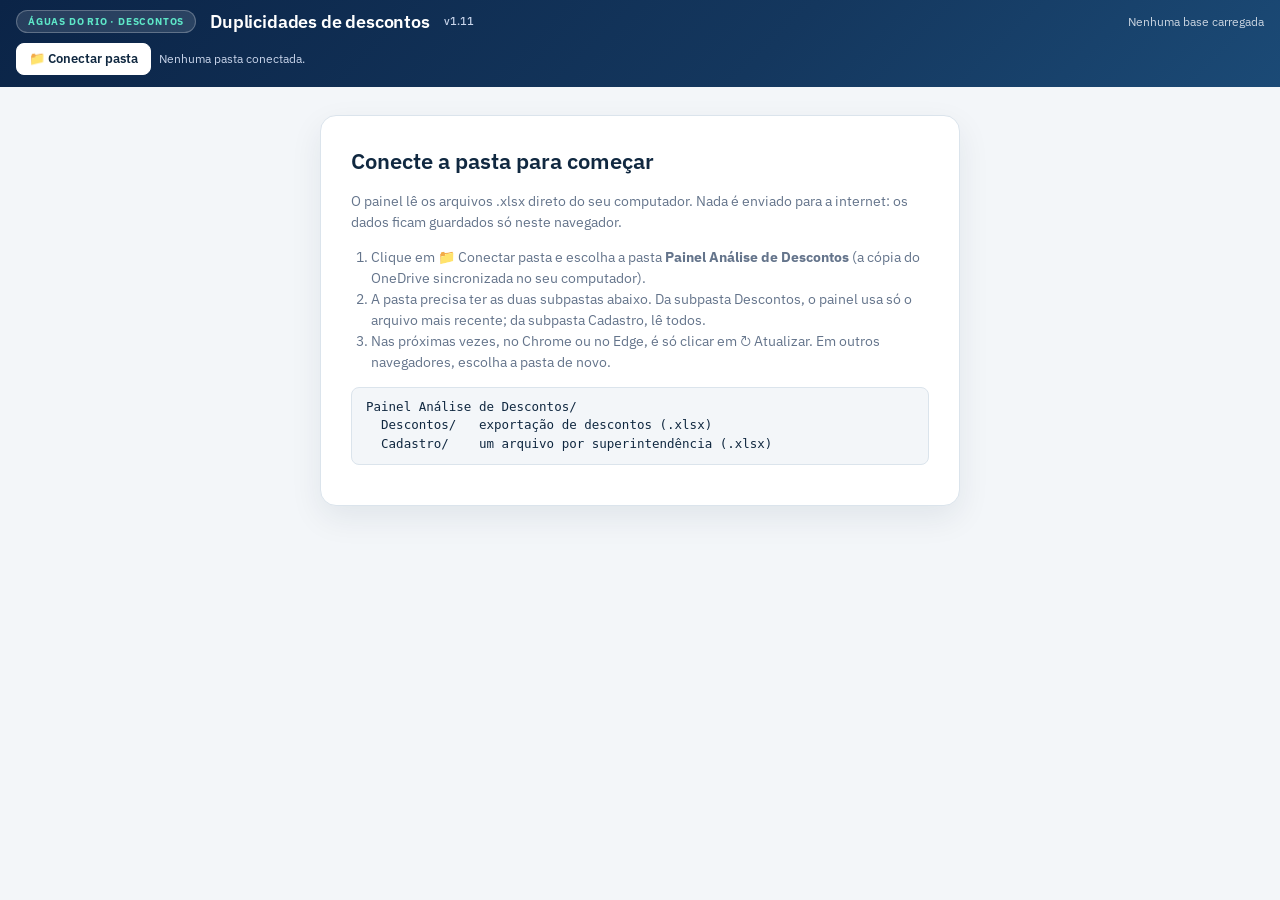
==== commit 2d276993: "v93: Duplicidades v1.11 — a aba Comparação lê a planilha unificada (aba com DECISÃO MANUAL e FONTE D" ====
--- a/duplicidades/index.html
+++ b/duplicidades/index.html
@@ -812,11 +812,40 @@
   }, () => {});
   return h;
 }
+// Formato novo (v1.11, planilha unificada): uma aba com todos os lançamentos (NUM_LOG) e a coluna DECISÃO MANUAL
+// (EXCLUIR / MANTER; em branco = a analisar, fica fora das porcentagens) e FONTE DA DECISÃO. As demais colunas são fórmulas
+// e não são usadas (o painel refaz as premissas sozinho).
+async function lerComparacaoUnificada(file, sst, sh, base, label){
+  progress(label, `Lendo ${sh.name}…`, 0.3, true);
+  const linhas = [], vistos = new Set();
+  const h = await lerAba(file, sst, sh, cols => cols.includes('NUM_LOG') && cols.includes('DECISAO_MANUAL')
+    ? { log: cols.indexOf('NUM_LOG'), mat: cols.indexOf('NUM_LIGACAO'), desc: cols.indexOf('DESCONTO'), dec: cols.indexOf('DECISAO_MANUAL'), fonte: cols.indexOf('FONTE_DA_DECISAO') } : null,
+    (c, h) => {
+      if (vazio(c[h.log])) return;
+      const log = Math.round(toNum(c[h.log]));
+      if (!log || vistos.has(log)) return;
+      vistos.add(log);
+      const dec = norm(c[h.dec]), sit = dec === 'EXCLUIR' ? 1 : dec === 'MANTER' ? 0 : -1, fonte = h.fonte >= 0 ? str(c[h.fonte]) : '';
+      // era duplicidade = estava no Resultado Fechado ou a decisão é Excluir; sem decisão = não se sabe
+      const dup = sit < 0 ? -1 : (/^RESULTADO/.test(norm(fonte)) || sit === 1) ? 1 : 0;
+      linhas.push({ log, mat: h.mat >= 0 ? Math.round(toNum(c[h.mat])) : 0, aba: sh.name, dup, desc: h.desc >= 0 ? toNum(c[h.desc]) : 0, tipo: '', sit,
+        fonte: fonte || (sit < 0 ? 'Sem decisão manual' : 'Decisão manual') });
+    });
+  if (!h) return null;
+  return { ...base, formato: 'unificado', aba: sh.name, abas: [sh.name], linhas, soResultado: 0 };
+}
 async function lerComparacao(file){
   const label = 'Comparação: ' + file.name;
   progress(label, 'Abrindo o arquivo…', 0, true);
   const { sst, sheets } = await abreXlsx(file, label);
   const base = { arquivo: file.name, modificado: file.lastModified, aba: ABA_COMP, abas: ABAS_ANALISE };
+  // formato novo: a aba com DECISÃO MANUAL (de preferência a que tem "Descontos" no nome; nunca a de Resultado)
+  const cand = sheets.filter(x => !/^RESULTADO/.test(norm(x.name))).sort((a, b) => (/DESCONTOS/.test(norm(b.name)) ? 1 : 0) - (/DESCONTOS/.test(norm(a.name)) ? 1 : 0));
+  for (const sh of cand.slice(0, 4)){
+    if (ABAS_ANALISE.includes(String(sh.name).trim())) continue;
+    const u = await lerComparacaoUnificada(file, sst, sh, base, label);
+    if (u) return u;
+  }
   const shR = sheets.find(x => String(x.name).trim() === ABA_COMP), shA = ABAS_ANALISE.map(n => sheets.find(x => String(x.name).trim() === n));
   const faltam = [...ABAS_ANALISE.filter((n, k) => !shA[k]), ...(shR ? [] : [ABA_COMP])];
   if (faltam.length) return { ...base, erro: 'sem a(s) aba(s) ' + faltam.map(n => `“${n}”`).join(', ') };
@@ -882,7 +911,7 @@
 </script>
 
 <script>
-const VERSAO_SITE = 'v1.10';
+const VERSAO_SITE = 'v1.11';
 const $ = s => document.querySelector(s);
 $('#versao').textContent = VERSAO_SITE;
 const esc = s => String(s == null ? '' : s).replace(/[&<>"']/g, c => ({ '&': '&amp;', '<': '&lt;', '>': '&gt;', '"': '&quot;', "'": '&#39;' }[c]));
@@ -1547,14 +1576,17 @@
 function renderComp(){
   const C_ = R.comp, d = B.d;
   $('#btnCompCsv').hidden = true;
-  if (!C_){ $('#compNota').textContent = ''; $('#compCorpo').innerHTML = '<p class="semdados">Coloque a planilha da análise manual na subpasta <b>Duplicidades/Comparação</b> (aba “Resultado Fechado 2026 (2)”, com NUM_LOG e Situação = Manter / Excluir) e clique em ↻ Atualizar.</p>'; return; }
+  if (!C_){ $('#compNota').textContent = ''; $('#compCorpo').innerHTML = '<p class="semdados">Coloque a planilha da análise manual na subpasta <b>Duplicidades/Comparação</b> (aba “2026 - Descontos”, com NUM_LOG e DECISÃO MANUAL = Excluir / Manter) e clique em ↻ Atualizar.</p>'; return; }
   if (C_.erro){ $('#compNota').textContent = ''; $('#compCorpo').innerHTML = `<p class="semdados">${esc(C_.arquivo)}: ${esc(C_.erro)}.</p>`; return; }
   const { linhas, logs } = comparaLinhas(); compAtual = linhas;
   const ok = linhas.filter(r => ['VP', 'VN', 'FP', 'FN'].includes(r.res)), m = metricas(ok);
   const naoEnc = linhas.filter(r => r.res === 'NAO_ENCONTRADO' || r.res === 'FORA'), semDec = linhas.filter(r => r.res === 'SEM_DECISAO');
   $('#btnCompCsv').hidden = false;
   const nSim = C_.linhas.filter(r => r.dup === 1).length, nNao = C_.linhas.filter(r => r.dup === 0).length;
-  $('#compNota').textContent = `Análise manual: ${C_.arquivo}. Universo: ${nf(C_.linhas.length)} lançamentos das abas ${C_.abas.join(' e ')} (col. W “Era duplicidade?”: ${nf(nSim)} Sim, ${nf(nNao)} Não). Não = desconto válido (Manter); Sim = decisão da aba ${C_.aba}. Cruzamento pelo NUM_LOG. Painel = premissas automáticas (níveis 1 a 4): lançamento a mais = Excluir; o resto = Manter. O nível 5 (marcação manual no painel) não entra: o que ele marcar conta como Manter; o cartão “Sobraram para o nível 5” mostra quanto do que ficou para verificação manual (Alerta e A verificar) a análise excluiu. Segue os filtros do topo.`;
+  const nAnal = C_.linhas.filter(r => r.sit < 0).length;
+  $('#compNota').textContent = (C_.formato === 'unificado'
+    ? `Análise manual: ${C_.arquivo}, aba ${C_.aba}: ${nf(C_.linhas.length)} lançamentos; a decisão é a coluna DECISÃO MANUAL (Excluir / Manter; ${nf(nAnal)} em branco, a analisar, ficam fora das porcentagens). Cruzamento pelo NUM_LOG.`
+    : `Análise manual: ${C_.arquivo}. Universo: ${nf(C_.linhas.length)} lançamentos das abas ${C_.abas.join(' e ')} (col. W “Era duplicidade?”: ${nf(nSim)} Sim, ${nf(nNao)} Não). Não = desconto válido (Manter); Sim = decisão da aba ${C_.aba}. Cruzamento pelo NUM_LOG.`) + ` Painel = premissas automáticas (níveis 1 a 4): lançamento a mais = Excluir; o resto = Manter. O nível 5 (marcação manual no painel) não entra: o que ele marcar conta como Manter; o cartão “Sobraram para o nível 5” mostra quanto do que ficou para verificação manual (Alerta e A verificar) a análise excluiu. Segue os filtros do topo.`;
   // âmbito: superintendências e meses da planilha (para os apontados pelo painel que não foram analisados)
   const supsC = new Set(ok.map(r => B.rSup[r.i])), refsC = new Set(ok.map(r => d.ref[r.i]));
   const naoAnal = []; for (let i = 0; i < B.n; i++) if (B.recRep[i] && !logs.has(d.log[i]) && supsC.has(B.rSup[i]) && refsC.has(d.ref[i]) && okRec(i)) naoAnal.push(i);
@@ -1593,9 +1625,9 @@
   const div = ok.filter(r => r.res === 'FP' || r.res === 'FN').sort((a, b) => a.mat - b.mat || d.dt[a.i] - d.dt[b.i]);
   h += `<h3 class="comp-h3">Lançamentos em que painel e análise divergem (${nf(div.length)})</h3><div class="tabela-wrap"><table class="res-tab"><thead><tr><th>Resultado</th><th>Matrícula</th><th>Cliente</th><th>Cidade</th><th>Mês ref.</th><th>Data e hora</th><th class="num">NUM_LOG</th><th>Usuário</th><th class="num">Desconto (R$)</th><th class="num">Total (R$)</th><th>Análise</th><th>Painel</th></tr></thead><tbody>`
     + div.map(r => `<tr><td><span class="tag ${r.res === 'FP' ? 'rep' : 'al'}">${r.res === 'FP' ? 'Falso positivo' : 'Falso negativo'}</span></td><td>${r.mat}</td><td>${esc(nomeDe(r.i))}</td><td>${esc(cidDe(r.i))}</td><td>${mesTxt(d.refs[d.ref[r.i]])}</td><td>${dtTxt(d.dt[r.i])}</td><td class="num">${d.log[r.i]}</td><td>${esc(d.usrs[d.usr[r.i]])}</td>`
-      + `<td class="num">${dec2(d.desc[r.i])}</td><td class="num">${dec2(d.tot[r.i])}</td><td>${r.sit ? 'Excluir' : 'Manter'} <span class="mudo">(${r.fonte === 'NAO_DUP' ? 'não era duplicidade' : r.fonte === 'MANUAL' ? 'manual' : 'regra'})</span></td><td>${esc(r.motivo)}</td></tr>`).join('')
+      + `<td class="num">${dec2(d.desc[r.i])}</td><td class="num">${dec2(d.tot[r.i])}</td><td>${r.sit ? 'Excluir' : 'Manter'} <span class="mudo">(${esc(r.fonte === 'NAO_DUP' ? 'não era duplicidade' : r.fonte === 'MANUAL' ? 'manual' : r.fonte === 'REGRA' ? 'regra' : r.fonte)})</span></td><td>${esc(r.motivo)}</td></tr>`).join('')
     + '</tbody></table></div>';
-  if (naoEnc.length || semDec.length || C_.soResultado) h += `<p class="res-nota"><b>Fora da comparação:</b> ${nf(semDec.filter(r => r.fonte === 'SIM_SEM_DECISAO').length)} lançamento(s) com “Sim” na col. W e sem decisão no ${esc(C_.aba)}; ${nf(C_.soResultado || 0)} no ${esc(C_.aba)} e fora das abas de análise; ${nf(naoEnc.filter(r => r.res === 'NAO_ENCONTRADO').length)} lançamento(s) da planilha sem o NUM_LOG no arquivo de descontos; ${nf(naoEnc.filter(r => r.res === 'FORA').length)} fora da análise do painel; ${nf(semDec.length)} sem Situação Manter/Excluir. Estão na base analítica.</p>`;
+  if (naoEnc.length || semDec.length || C_.soResultado) h += `<p class="res-nota"><b>Fora da comparação:</b> ${C_.formato === 'unificado' ? `${nf(semDec.length)} lançamento(s) sem DECISÃO MANUAL (a analisar)` : `${nf(semDec.filter(r => r.fonte === 'SIM_SEM_DECISAO').length)} lançamento(s) com “Sim” na col. W e sem decisão no ${esc(C_.aba)}; ${nf(C_.soResultado || 0)} no ${esc(C_.aba)} e fora das abas de análise`}; ${nf(naoEnc.filter(r => r.res === 'NAO_ENCONTRADO').length)} lançamento(s) da planilha sem o NUM_LOG no arquivo de descontos; ${nf(naoEnc.filter(r => r.res === 'FORA').length)} fora da análise do painel; ${nf(semDec.length)} sem Situação Manter/Excluir. Estão na base analítica.</p>`;
   $('#compCorpo').innerHTML = h;
   $('#btnCompCsv').onclick = () => {
     const hoje = new Date(), dia = `${hoje.getFullYear()}${p2(hoje.getMonth() + 1)}${p2(hoje.getDate())}`;
@@ -1724,7 +1756,7 @@
       <tbody><tr><td>${esc(d.arquivo)}</td><td>${esc(d.aba)}</td><td class="num">${nf(d.stats.linhas)}</td><td>${localTxt(d.modificado)}</td></tr>
       ${(d.pulados || []).map(p => `<tr><td>${esc(p.nome)}</td><td colspan="2"><span class="neg">não usado: ${esc(p.motivo)}</span></td><td>${localTxt(p.modificado)}</td></tr>`).join('')}</tbody></table>
     <table class="tab-seg"><thead><tr><th>Cadastro</th><th>Superintendência (como vem no arquivo)</th><th class="num">Matrículas</th><th class="num">Com desconto no arquivo</th><th>Modificado em</th></tr></thead><tbody>${cad}</tbody></table>
-    ${R.comp ? `<p class="nota-secao">Comparação (subpasta Comparação, não é base de descontos): ${esc(R.comp.arquivo)}${R.comp.erro ? ` — <span class="neg">${esc(R.comp.erro)}</span>` : `, abas ${esc((R.comp.abas || []).join(' e '))} (${nf(R.comp.linhas.length)} lançamentos) e ${esc(R.comp.aba)}`}.</p>` : ''}
+    ${R.comp ? `<p class="nota-secao">Comparação (subpasta Comparação, não é base de descontos): ${esc(R.comp.arquivo)}${R.comp.erro ? ` — <span class="neg">${esc(R.comp.erro)}</span>` : R.comp.formato === 'unificado' ? `, aba ${esc(R.comp.aba)} (${nf(R.comp.linhas.length)} lançamentos; decisão na coluna DECISÃO MANUAL)` : `, abas ${esc((R.comp.abas || []).join(' e '))} (${nf(R.comp.linhas.length)} lançamentos) e ${esc(R.comp.aba)}`}.</p>` : ''}
     ${R.meta.outros && R.meta.outros.length ? `<p class="nota-secao">Arquivos fora das subpastas Descontos e Cadastro, ignorados: ${R.meta.outros.map(esc).join(', ')}.</p>` : ''}
     ${d.stats.semData || d.stats.semRef ? `<p class="nota-secao"><span class="neg">${nf(d.stats.semData)} linhas sem data de acesso e ${nf(d.stats.semRef)} sem referência reconhecida.</span></p>` : ''}
 
@@ -1755,7 +1787,7 @@
       ${li('<b>Alerta entre meses:</b> mesma matrícula com o mesmo valor de desconto em dois ou mais meses de referência diferentes, entre os lançamentos que não são lançamento a mais dos níveis 1 a 4 (os casos com tudo idêntico já foram para o nível 4). Fica separado e não soma no valor em duplicidade, a não ser que seja marcado como duplicidade (nível 5).')}
       ${li('<b>A verificar:</b> mesma matrícula e mês de referência que, depois de tirar os lançamentos a mais, ainda tem dois ou mais valores de desconto diferentes, com totais diferentes (por exemplo, um desconto aplicado em cada fatura em vez de um só). Não é duplicidade: só se confirma entrando na matrícula. A lista mostra todos os lançamentos do mês; a coluna “Também em duplicidade” indica se algum deles é desconto repetido.')}
       ${li('<b>Nível 5 – verificado manualmente:</b> na aba Duplicidades, cada caso de Alerta entre meses ou A verificar tem os botões <b>Duplicidade</b> e <b>Válido</b> (clicar de novo desfaz). Marcado como duplicidade, o caso vira um desconto repetido de nível 5: o lançamento mais recente do caso é o válido e os demais são lançamentos a mais, menos os que já são lançamento a mais nos níveis 1 a 4 (cada lançamento conta uma vez). O valor entra no valor registrado em duplicidade. Marcado como válido, o caso sai dos pendentes e não soma. As marcações ficam no arquivo ajustes_arrecadacao.json da pasta principal (valem para todos) e são guardadas pela matrícula + desconto (alerta) ou matrícula + mês (a verificar): continuam valendo quando o arquivo de descontos é atualizado.')}
-      ${li('<b>Comparação:</b> a planilha da análise manual fica na subpasta <b>Duplicidades/Comparação</b> e é lida só para a aba Comparação (nunca como base de descontos). O universo são os lançamentos das abas “2026 - Até Julho” e “2026 - Agosto a Outubro”; a coluna W (“Era duplicidade?”) diz se era duplicidade. Não = desconto válido (Manter). Sim = a decisão (Situação = Manter ou Excluir), os valores e as datas vêm da aba “Resultado Fechado 2026 (2)” (Decisão, col. E, preenchida = análise manual; senão, a regra da aba Ago–Out). “Sim” sem linha no Resultado fica fora das porcentagens. O cruzamento é pelo NUM_LOG. Painel: lançamento a mais dos níveis 1 a 4 = Excluir; o resto = Manter (o nível 5 não entra: o que ele marcar conta como Manter). “Sobraram para o nível 5” = lançamentos dos casos de Alerta e A verificar, quanto deles a análise excluiu. Acerto = mesma decisão; cobertura = parte dos Excluir que o painel achou; precisão = parte do que o painel aponta que a análise confirmou; falso positivo = o painel excluiria e a análise manteve; falso negativo = a análise excluiu e o painel não pegou. “Apontados e não analisados” = lançamentos a mais do painel fora da planilha, nas mesmas superintendências e meses. Segue os filtros do topo.')}
+      ${li('<b>Comparação:</b> a planilha da análise manual fica na subpasta <b>Duplicidades/Comparação</b> e é lida só para a aba Comparação (nunca como base de descontos). <b>Formato atual (planilha unificada):</b> a aba com as colunas NUM_LOG e <b>DECISÃO MANUAL</b> (ex.: “2026 - Descontos”); cada linha é um lançamento, Excluir / Manter é a decisão, em branco = a analisar (fica fora das porcentagens); a FONTE DA DECISÃO vira o recorte “Por fonte da decisão”; as colunas de fórmula da planilha não são usadas (o painel refaz as premissas). <b>Formato antigo</b> (ainda aceito, quando não há a coluna DECISÃO MANUAL): o universo são os lançamentos das abas “2026 - Até Julho” e “2026 - Agosto a Outubro”; a coluna W (“Era duplicidade?”) diz se era duplicidade. Não = desconto válido (Manter). Sim = a decisão (Situação = Manter ou Excluir), os valores e as datas vêm da aba “Resultado Fechado 2026 (2)” (Decisão, col. E, preenchida = análise manual; senão, a regra da aba Ago–Out). “Sim” sem linha no Resultado fica fora das porcentagens. O cruzamento é pelo NUM_LOG. Painel: lançamento a mais dos níveis 1 a 4 = Excluir; o resto = Manter (o nível 5 não entra: o que ele marcar conta como Manter). “Sobraram para o nível 5” = lançamentos dos casos de Alerta e A verificar, quanto deles a análise excluiu. Acerto = mesma decisão; cobertura = parte dos Excluir que o painel achou; precisão = parte do que o painel aponta que a análise confirmou; falso positivo = o painel excluiria e a análise manteve; falso negativo = a análise excluiu e o painel não pegou. “Apontados e não analisados” = lançamentos a mais do painel fora da planilha, nas mesmas superintendências e meses. Segue os filtros do topo.')}
       ${li('<b>Resultado:</b> o valor recuperado é o valor registrado em duplicidade dos níveis 1 a 5 (os lançamentos a mais), por superintendência (pela matrícula; a seta de cada uma abre as cidades), por nível e por mês de referência (nos níveis 4 e 5, cada lançamento a mais no seu mês). Com uma superintendência só no filtro, o cartão do valor recuperado leva o nome dela e a tabela passa a ser por cidade. Segue os filtros do topo.')}
       ${li('<b>Filtros:</b> Superintendência, Cidade e Zona valem pela matrícula; a lista de cidades mostra só as das superintendências marcadas. Mês de referência vale pela referência do desconto repetido (no alerta entre meses, o desconto entra se algum dos seus meses estiver marcado). Usuário: o desconto repetido entra se tiver pelo menos um lançamento de um usuário marcado, com todos os seus lançamentos; “Lançamentos com desconto analisados” conta só os lançamentos dos usuários marcados.')}
       ${li('<b>Por usuário:</b> lançamentos a mais e valor em duplicidade ficam com o usuário que fez o lançamento a mais; descontos repetidos e matrículas contam onde o usuário fez algum lançamento do desconto repetido (inclusive o válido). A soma da coluna de descontos repetidos pode passar do total porque um desconto pode ter lançamentos de mais de um usuário.')}
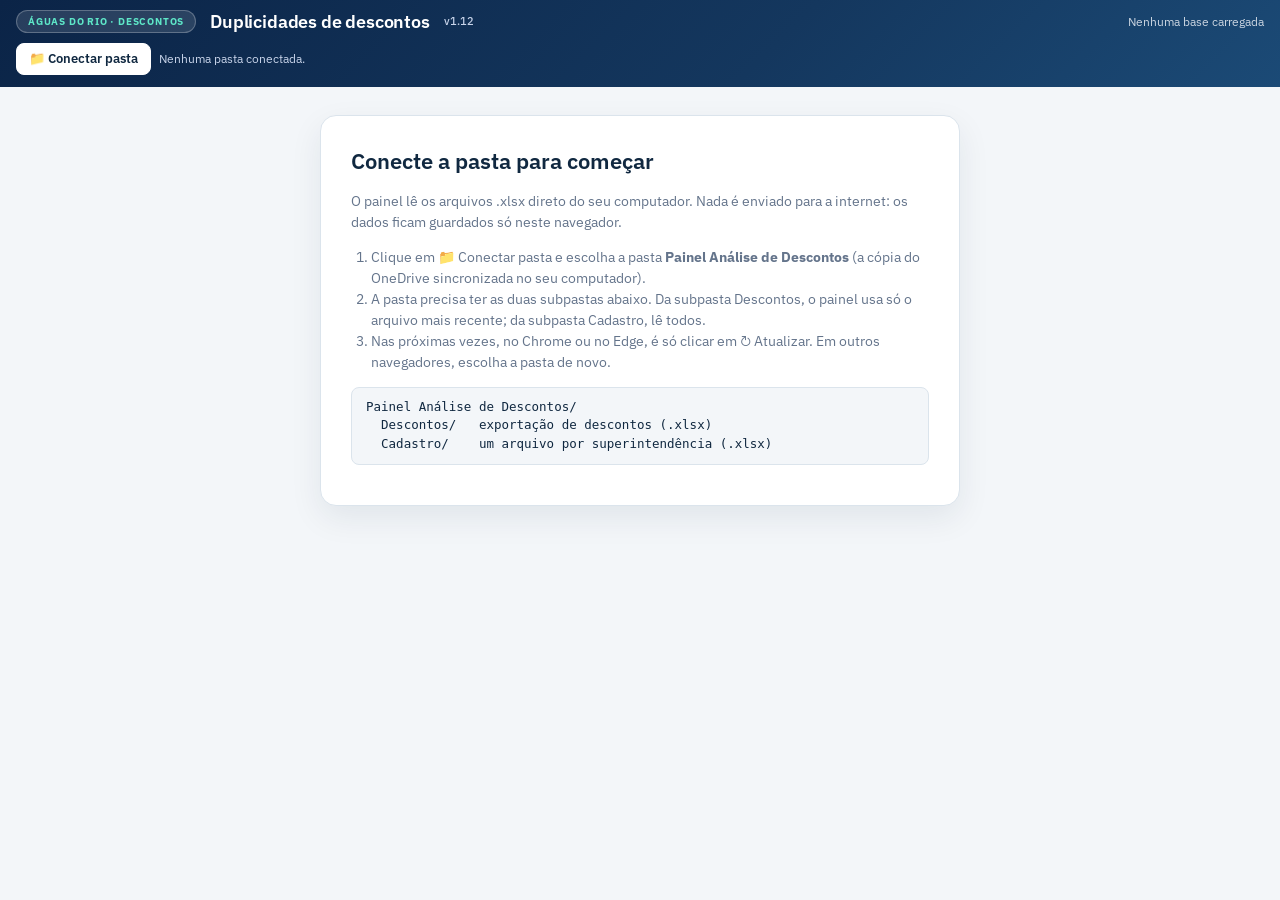
==== commit 21478bc1: "v98: Duplicidades v1.12 — premissas enumeradas em linguagem de negócio na aba Dados; regras técnicas" ====
--- a/duplicidades/index.html
+++ b/duplicidades/index.html
@@ -166,6 +166,11 @@
 .dados ol{margin:6px 0 4px;padding-left:24px;line-height:1.5;font-size:13.5px;color:#1e293b}
 .dados ol li{margin:7px 0}.dados ol li b{color:var(--marinho)}
 .dados ul{margin:4px 0;padding-left:20px}
+.dados .premissas h3{margin:16px 0 2px;font-size:14px;color:var(--marinho);border-bottom:1px solid var(--linha);padding-bottom:3px}
+.dados .premissas p.intro{font-size:13.5px;color:#1e293b;line-height:1.5;margin:4px 0 6px;max-width:900px}
+.dados .premissas ol{max-width:900px}
+.dados details.tecnico{margin-top:18px;border-top:1px solid var(--linha);padding-top:8px}
+.dados details.tecnico>summary{cursor:pointer;font-weight:700;color:var(--marinho);font-size:15px}
 .dados .ex{color:var(--azul-claro);font-size:12.5px}
 .dados table{max-width:760px;margin:6px 0 10px}
 .dados p.nota-secao{max-width:none}
@@ -911,7 +916,7 @@
 </script>
 
 <script>
-const VERSAO_SITE = 'v1.11';
+const VERSAO_SITE = 'v1.12';
 const $ = s => document.querySelector(s);
 $('#versao').textContent = VERSAO_SITE;
 const esc = s => String(s == null ? '' : s).replace(/[&<>"']/g, c => ({ '&': '&amp;', '<': '&lt;', '>': '&gt;', '"': '&quot;', "'": '&#39;' }[c]));
@@ -1749,7 +1754,50 @@
   const tr = (k, v, x = '') => `<tr><td>${k}</td><td class="num">${v}</td><td class="num">${x}</td></tr>`;
   const cad = R.cad.arquivos.map(a => `<tr><td>${esc(a.nome)}</td><td>${a.motivo ? `<span class="neg">${esc(a.motivo)}</span>` : Object.entries(a.sups).map(([s, n]) => `${esc(supNome(s))} (${esc(s)}): ${nf(n)}`).join('<br>')}</td>
     <td class="num">${nf(a.linhas)}</td><td class="num">${nf(a.cruzadas)}</td><td>${localTxt(a.modificado)}</td></tr>`).join('');
-  $('#dados').innerHTML = `
+  const sups = B.supNomes.length > 1 ? B.supNomes.slice(0, -1).join(', ') + ' e ' + B.supNomes[B.supNomes.length - 1] : B.supNomes.join(''), ex = t => ` <span class="ex">Exemplo: ${t}</span>`;
+  const bloco = (titulo, ini, itens) => `<h3>${titulo}</h3><ol start="${ini}">${itens.map(li).join('')}</ol>`;
+  let n = 1; const P = (titulo, itens) => { const h = bloco(titulo, n, itens); n += itens.length; return h; };
+  const premissas = `<div class="premissas">
+    <h2>Premissas: como o resultado é feito</h2>
+    <p class="intro">Resumo, em linguagem simples, do que o painel considera para apontar descontos lançados em duplicidade. A numeração serve para citar a premissa ao explicar o material. O detalhe técnico (nomes de colunas e arquivos) está no fim desta aba.</p>
+    ${P('O que é analisado', [
+      `<b>Cada lançamento de desconto é analisado individualmente.</b> Um lançamento é um registro de negociação/desconto feito no sistema comercial para uma matrícula, com o mês de referência da conta, a data e a hora do lançamento, o usuário que lançou, o valor à vista, o valor do desconto e o valor total do débito.`,
+      `<b>A base é o relatório de descontos mais recente</b> colocado na pasta do painel (hoje: ${esc(d.arquivo)}, de ${localTxt(d.modificado)}), com ${nf(c.total)} lançamentos de todas as superintendências.`,
+      `<b>Entram as superintendências ${esc(sups)}</b>, identificadas pelo cadastro de matrículas (a Superintendência Lagos é tratada como Interior). Hoje são ${nf(c.base)} lançamentos analisados, somando ${rs(c.baseValor)} em descontos.`,
+      `<b>Ficam fora da análise:</b> lançamentos de matrículas de outras superintendências (${nf(c.fora)}, guardados para uma análise futura), lançamentos sem valor de desconto ou de total, sem mês de referência, sem matrícula ou com desconto igual a zero.`,
+    ])}
+    ${P('O que é considerado duplicidade', [
+      `<b>Duplicidade é o mesmo desconto lançado mais de uma vez para a mesma matrícula</b>, quando os lançamentos se referem ao mesmo débito. Há casos de dezenas de lançamentos iguais feitos em poucos minutos.`,
+      `<b>Em cada caso, permanece só o lançamento mais recente</b> (pela data e hora do lançamento; se empatar, o de número de registro maior). Os anteriores são <b>lançamentos a mais</b> e são os que devem ser excluídos.`,
+      `<b>Nível 1 – lançamentos idênticos:</b> mesma matrícula, mesmo mês de referência, mesmo valor total e mesmo valor de desconto.${ex('um desconto de R$ 500,00 sobre um débito de R$ 1.000,00 lançado 3 vezes em 10 minutos: fica o último lançamento e os 2 anteriores são lançamentos a mais.')}`,
+      `<b>Nível 2 – mesmo desconto, total diferente:</b> mesma matrícula e mesmo mês, com o mesmo valor de desconto, mas o valor total do débito mudou entre um lançamento e outro (por exemplo, o débito foi atualizado com juros).`,
+      `<b>Nível 3 – mesmo débito, desconto diferente:</b> mesma matrícula, mesmo mês e mesmo valor total, mas com valores de desconto diferentes: o mesmo débito foi renegociado com outro percentual. Fica o mais recente.`,
+      `<b>Nível 4 – idêntico em meses diferentes:</b> mesma matrícula, mesmo desconto e mesmo valor total, lançados em meses de referência diferentes. Fica o mais recente e os outros contam cada um no seu mês.`,
+      `<b>Um lançamento é contado no máximo uma vez.</b> Os níveis são aplicados em sequência (primeiro o mesmo débito, níveis 1 e 3; depois o nível 2; por fim o nível 4), sempre sobre o que sobrou do passo anterior.`,
+    ])}
+    ${P('O que precisa de análise humana', [
+      `<b>Alguns casos não são decididos automaticamente</b>, porque podem ser descontos válidos:
+        <ul><li><b>Alerta entre meses:</b> a mesma matrícula com o mesmo valor de desconto em meses diferentes, mas com total diferente.</li>
+        <li><b>A verificar:</b> a mesma matrícula e o mesmo mês com valores de desconto diferentes (por exemplo, um desconto para cada fatura).</li></ul>`,
+      `<b>Nível 5 – verificado manualmente:</b> nesses casos, quem analisa marca no painel <b>Duplicidade</b> ou <b>Válido</b>. Só o que for marcado como Duplicidade entra no resultado; sem marcação, o caso fica pendente e não soma.`,
+    ])}
+    ${P('Como o resultado é calculado', [
+      `<b>Valor em duplicidade (valor recuperado)</b> = soma dos descontos dos lançamentos a mais, dos níveis 1 a 5. O lançamento que permanece nunca entra nessa soma.`,
+      `<b>Cada lançamento a mais conta no seu próprio mês de referência</b>, na superintendência e na cidade da matrícula, e para o usuário que fez esse lançamento a mais.`,
+      `<b>Os filtros do topo</b> (superintendência, cidade, zona, usuário e mês) valem para todas as abas, inclusive a Comparação.`,
+    ])}
+    ${P('Comparação com a análise manual', [
+      `<b>A aba Comparação confere as regras automáticas contra a análise feita manualmente</b>, lançamento por lançamento${R.comp && !R.comp.erro ? ` (planilha atual: ${esc(R.comp.arquivo)}, ${nf(R.comp.linhas.length)} lançamentos)` : ''}. Para cada lançamento, a análise manual diz Excluir ou Manter; o painel diz Excluir quando o lançamento é um lançamento a mais dos níveis 1 a 4 e Manter nos demais casos.`,
+      `<b>O nível 5 não entra na comparação</b>, porque depende da marcação manual no próprio painel; lançamentos sem decisão na planilha também ficam de fora das porcentagens.`,
+      `<b>Como ler os indicadores:</b> <b>acerto</b> = lançamentos em que o painel e a análise manual tomaram a mesma decisão; <b>cobertura</b> = quanto do que a análise manual excluiu o painel também apontou; <b>precisão</b> = quanto do que o painel aponta a análise manual confirmou; <b>falso positivo</b> = o painel excluiria e a análise manteve; <b>falso negativo</b> = a análise excluiu e o painel não apontou.`,
+    ])}
+    ${P('Cuidados e limites', [
+      `<b>As datas e horas são usadas exatamente como vêm do sistema</b>, sem ajuste de fuso.`,
+      `<b>O painel aponta; quem decide é a análise.</b> Os níveis 1 a 4 seguem regras objetivas sobre os valores lançados; casos especiais (por exemplo, acordos com setores internos) podem justificar manter um lançamento que a regra apontaria.`,
+      `<b>Privacidade:</b> os arquivos são lidos só no computador de quem usa o painel; nada é enviado para a internet.`,
+    ])}
+  </div>`;
+  $('#dados').innerHTML = premissas + `
     <h2>Arquivos lidos</h2>
     <p class="nota-secao">Lidos em ${localTxt(R.meta.lidoEm)}, da ${esc(R.meta.origem || 'pasta')}.</p>
     <table class="tab-seg"><thead><tr><th>Descontos (usado)</th><th>Aba</th><th class="num">Linhas</th><th>Modificado em</th></tr></thead>
@@ -1771,7 +1819,7 @@
     </tbody></table>
     <p class="nota-secao">Nas matrículas ignoradas (${nf(f.mats)} matrículas), as mesmas regras dariam ${nf(f.grupos)} descontos repetidos em ${nf(f.matsDup)} matrículas, com ${nf(f.rep)} lançamentos a mais e ${rs(f.val)} em duplicidade, além de ${nf(f.al)} alertas entre meses e ${nf(f.ver)} casos a verificar. Esses números não entram em nenhuma tela.</p>
 
-    <h2>Regras</h2>
+    <details class="tecnico"><summary>Detalhe técnico das regras (nomes de colunas, arquivos e cálculos)</summary>
     <ol>
       ${li('<b>Arquivo de descontos:</b> da subpasta Descontos, vale só o .xlsx mais recente pela data de modificação que tenha as colunas EMP_CODIGO, DAT_ACESSO, REFERENCIA, NUM_LOG, NUM_LIGACAO, COD_USUARIO, VALOR_A_VISTA, DESCONTO e VALOR_TOTAL (DAT_ACESSO_HORA, ANO_LOG, ZONA_LIGACAO e PCT_DESCONTO são lidas quando existem). Um arquivo mais recente sem esse layout é pulado e aparece acima. Arquivos começados por ~$ (temporários do Excel) são ignorados.')}
       ${li('<b>Lançamento:</b> cada linha do arquivo é um registro de negociação/desconto (um NUM_LOG). O painel mostra o que foi registrado mais de uma vez mas se refere ao mesmo desconto.')}
@@ -1795,7 +1843,7 @@
       ${li('<b>Datas e horários:</b> exatamente como vêm no arquivo, sem conversão de fuso.')}
       ${li('<b>Downloads:</b> CSV com separador ponto e vírgula, vírgula decimal e acentos (abre direto no Excel), uma linha por lançamento da lista mostrada, respeitando filtros, busca e nível. No arquivo de descontos repetidos, cada desconto tem um ID_DESCONTO_REPETIDO, e a soma de VALOR_EM_DUPLICIDADE é o valor em duplicidade da lista.')}
       ${li('<b>Privacidade:</b> os arquivos são lidos só no seu computador; a base processada fica guardada neste navegador até você atualizar ou apagar. Nada vai para a internet nem para o repositório.')}
-    </ol>`;
+    </ol></details>`;
 }
 
 /* ---------- navegação ---------- */
